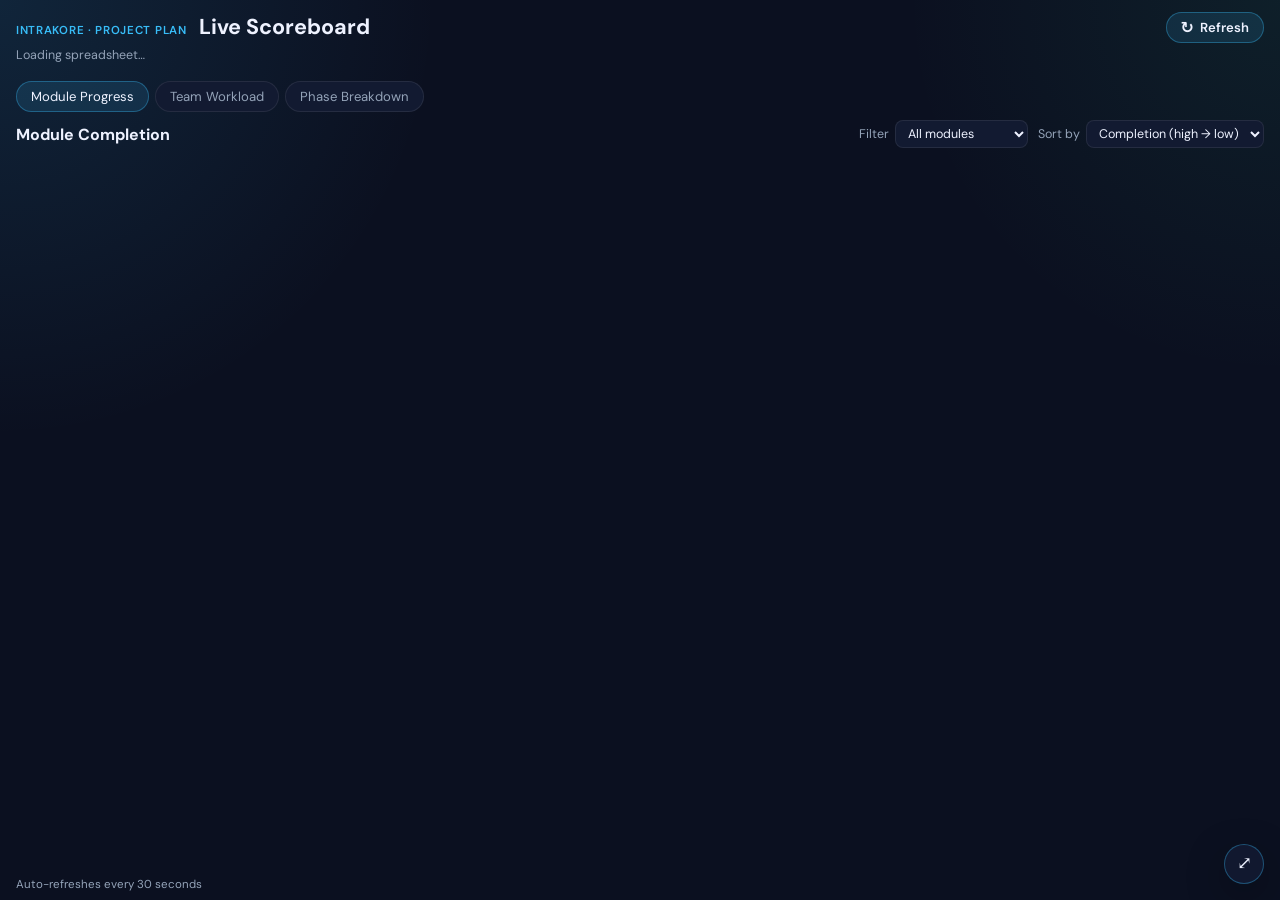
==== public/index.html @ 29332d28 "Add TV layout tweaks and page resize control (75-175%). TV screens use 5-column grid with larger rea" ====
<!DOCTYPE html>
<html lang="en">
<head>
  <meta charset="UTF-8">
  <meta name="viewport" content="width=device-width, initial-scale=1.0">
  <title>Intrakore Project Scoreboard</title>
  <link rel="stylesheet" href="/static/style.css">
  <link rel="preconnect" href="https://fonts.googleapis.com">
  <link rel="preconnect" href="https://fonts.gstatic.com" crossorigin>
  <link href="https://fonts.googleapis.com/css2?family=DM+Sans:wght@400;500;600;700&family=JetBrains+Mono:wght@500;600&display=swap" rel="stylesheet">
</head>
<body>
  <div class="scale-viewport">
  <div class="page">
    <header class="hero">
      <div class="hero-top">
        <div class="hero-text">
          <p class="eyebrow">Intrakore · Project Plan</p>
          <h1>Live Scoreboard</h1>
        </div>
        <button class="refresh-btn" id="refresh-btn" type="button" aria-label="Refresh scoreboard">
          <span class="refresh-icon" id="refresh-icon">↻</span>
          Refresh
        </button>
      </div>
      <p class="subtitle" id="source-file">Loading spreadsheet…</p>
      <div class="hero-stats" id="hero-stats"></div>
    </header>

    <nav class="tabs">
      <button class="tab active" data-tab="modules">Module Progress</button>
      <button class="tab" data-tab="team">Team Workload</button>
      <button class="tab" data-tab="phases">Phase Breakdown</button>
    </nav>

    <main>
      <section class="panel active" id="panel-modules">
        <div class="panel-header panel-header-row">
          <h2>Module Completion</h2>
          <div class="panel-controls">
            <div class="sort-controls">
              <label for="module-filter">Filter</label>
              <select id="module-filter">
                <option value="all">All modules</option>
                <option value="priority">Priority (P1 &amp; P2)</option>
                <option value="completed">Completed</option>
                <option value="pending">Pending</option>
                <option value="ongoing">Ongoing</option>
                <option value="not-started">Not started</option>
              </select>
            </div>
            <div class="sort-controls">
              <label for="module-sort">Sort by</label>
              <select id="module-sort">
                <option value="completion">Completion (high → low)</option>
                <option value="priority">Priority (P1 → P2)</option>
                <option value="name">Name (A → Z)</option>
              </select>
            </div>
          </div>
        </div>
        <div class="module-grid" id="module-grid"></div>
      </section>

      <section class="panel" id="panel-team">
        <div class="panel-header">
          <h2>Team Allocation & Progress</h2>
          <p>Hours assigned and completion rate by team member</p>
        </div>
        <div class="team-summary" id="team-summary"></div>
        <div class="table-wrap">
          <table id="team-table">
            <thead></thead>
            <tbody></tbody>
          </table>
        </div>
      </section>

      <section class="panel" id="panel-phases">
        <div class="panel-header">
          <h2>Phase Totals & Progress</h2>
          <p>Work distribution and completion by delivery phase</p>
        </div>
        <div class="phase-cards" id="phase-cards"></div>
      </section>
    </main>

    <footer>
      <span id="updated-at">Auto-refreshes every 30 seconds</span>
    </footer>
  </div>
  </div>

  <div class="scale-control" id="scale-control">
    <button class="scale-toggle" id="scale-toggle" type="button" aria-label="Resize page" title="Resize page">
      <span aria-hidden="true">⤢</span>
    </button>
    <div class="scale-panel hidden" id="scale-panel">
      <label for="page-scale">Page size</label>
      <input type="range" id="page-scale" min="75" max="175" value="100" step="5">
      <span class="scale-value" id="scale-value">100%</span>
      <button class="scale-reset" id="scale-reset" type="button">Reset</button>
    </div>
  </div>

  <div class="modal-backdrop hidden" id="module-modal" aria-hidden="true">
    <div class="modal-dialog" role="dialog" aria-modal="true" aria-labelledby="modal-title">
      <button class="modal-close" id="modal-close" type="button" aria-label="Close">×</button>
      <div class="modal-header">
        <div>
          <p class="modal-eyebrow" id="modal-priority"></p>
          <h2 id="modal-title"></h2>
        </div>
        <div class="modal-summary">
          <span class="modal-summary-value" id="modal-pct"></span>
          <span class="modal-summary-label">Overall completion</span>
        </div>
      </div>
      <div class="modal-meta" id="modal-meta"></div>
      <div class="stage-grid" id="stage-grid"></div>
    </div>
  </div>

  <script>
    let scoreboardData = null;
    let moduleSort = "completion";
    let moduleFilter = "all";

    const pct = (value) => value == null ? "—" : `${Math.round(value * 100)}%`;
    const num = (value) => value == null ? "—" : Math.round(value).toLocaleString();

    const barClass = (value) => {
      if (value == null) return "bar-none";
      if (value >= 1) return "bar-complete";
      if (value >= 0.7) return "bar-high";
      if (value >= 0.4) return "bar-mid";
      if (value > 0) return "bar-low";
      return "bar-none";
    };

    const isCompleted = (mod) => mod.status === "completed" || (mod.pct_completed ?? 0) >= 1;

    function moduleMatchesFilter(mod) {
      const status = mod.status || "ongoing";
      if (moduleFilter === "all") return true;
      if (moduleFilter === "priority") return mod.priority === 1 || mod.priority === 2;
      if (moduleFilter === "completed") return isCompleted(mod);
      if (moduleFilter === "pending") return status === "ongoing" || status === "not-started";
      if (moduleFilter === "ongoing") return status === "ongoing";
      if (moduleFilter === "not-started") return status === "not-started";
      return true;
    }

    function filterModules(modules) {
      return modules.filter(moduleMatchesFilter);
    }

    function sortModules(modules) {
      const pinCompleted = moduleFilter === "all";
      const completed = pinCompleted ? modules.filter(isCompleted) : [];
      const rest = pinCompleted ? modules.filter((mod) => !isCompleted(mod)) : [...modules];
      if (moduleSort === "priority") {
        rest.sort((a, b) => {
          const pri = (a.priority ?? 99) - (b.priority ?? 99);
          if (pri !== 0) return pri;
          return (b.pct_completed ?? 0) - (a.pct_completed ?? 0);
        });
      } else if (moduleSort === "name") {
        rest.sort((a, b) => a.module.localeCompare(b.module));
      } else {
        rest.sort((a, b) => (b.pct_completed ?? 0) - (a.pct_completed ?? 0));
      }
      completed.sort((a, b) => (b.pct_completed ?? 0) - (a.pct_completed ?? 0));
      return [...completed, ...rest];
    }

    function renderHero(data) {
      const summary = data.summary || {};
      const source = data.source_url
        ? `<a href="${data.source_url}" target="_blank" rel="noopener">${data.source_file} · ${data.source_sheet || "Scorecard"}</a>`
        : `${data.source_file} · ${data.source_sheet || "Scorecard"}`;
      document.getElementById("source-file").innerHTML = source;
      const completedCount = data.modules.filter(isCompleted).length;
      const ongoingCount = data.modules.filter((mod) => mod.status === "ongoing").length;
      document.getElementById("hero-stats").innerHTML = `
        <article class="stat-card stat-primary">
          <span class="stat-label">Overall</span>
          <span class="stat-value">${pct(summary.pct_completed)}</span>
          <span class="stat-detail">${num(summary.completed_items)} / ${num(summary.total_items)} items</span>
        </article>
        <article class="stat-card stat-complete">
          <span class="stat-label">Completed</span>
          <span class="stat-value">${completedCount}</span>
          <span class="stat-detail">of ${data.modules.length} modules</span>
        </article>
        <article class="stat-card stat-ongoing">
          <span class="stat-label">Ongoing</span>
          <span class="stat-value">${ongoingCount}</span>
          <span class="stat-detail">in progress</span>
        </article>
        <article class="stat-card">
          <span class="stat-label">Team</span>
          <span class="stat-value">${data.team_members.length}</span>
          <span class="stat-detail">members</span>
        </article>
      `;
    }

    function renderModules(data) {
      const grid = document.getElementById("module-grid");
      const modules = sortModules(filterModules(data.modules));
      const labels = data.phase_labels || {};

      if (!modules.length) {
        grid.innerHTML = `<p class="empty-state">No modules match this filter.</p>`;
        return;
      }

      grid.innerHTML = modules.map((mod) => {
        const completed = mod.pct_completed ?? 0;
        const done = isCompleted(mod);
        const cardClass = done ? "module-card module-card-complete" : "module-card";
        const badge = done
          ? `<span class="priority-badge complete-badge">Complete</span>`
          : `<span class="priority-badge">Priority ${mod.priority ?? "?"}</span>`;
        return `
          <button class="${cardClass}" type="button" data-module="${mod.module.replace(/"/g, "&quot;")}">
            <div class="module-card-top">
              <h3>${mod.module}</h3>
              ${badge}
            </div>
            <div class="module-completion">
              <span class="module-pct">${pct(completed)}</span>
              <span class="module-pct-label">complete</span>
            </div>
            <div class="progress-row module-progress">
              <div class="progress-track">
                <div class="progress-fill ${barClass(completed)}" style="width:${Math.max(completed * 100, completed > 0 ? 2 : 0)}%"></div>
              </div>
            </div>
            <div class="module-meta">
              <span>${num(mod.completed_items)} / ${num(mod.total_items)} items</span>
              <span class="module-hint">View stages →</span>
            </div>
          </button>
        `;
      }).join("");

      grid.querySelectorAll(".module-card").forEach((card) => {
        card.addEventListener("click", () => {
          const moduleName = card.dataset.module;
          const mod = data.modules.find((item) => item.module === moduleName);
          if (mod) openModuleModal(mod, labels);
        });
      });
    }

    function stageInfo(value) {
      if (value == null || value <= 0) return { status: "empty", label: "Not started" };
      if (value >= 1) return { status: "complete", label: "Complete" };
      return { status: "progress", label: "In progress" };
    }

    function openModuleModal(mod, labels) {
      const modal = document.getElementById("module-modal");
      document.getElementById("modal-priority").textContent = isCompleted(mod)
        ? "Complete"
        : `Priority ${mod.priority ?? "?"}`;
      document.getElementById("modal-title").textContent = mod.module;
      document.getElementById("modal-pct").textContent = pct(mod.pct_completed);
      document.getElementById("modal-meta").innerHTML = `
        <span>${num(mod.completed_items)} / ${num(mod.total_items)} items completed</span>
        <span>Overall weight: ${num(mod.overall)}</span>
      `;

      const phases = scoreboardData?.phases || [];
      document.getElementById("stage-grid").innerHTML = phases.map((phase) => {
        const value = mod.phases?.[phase] ?? 0;
        const info = stageInfo(value);
        const width = Math.max(value * 100, value > 0 ? 3 : 0);
        return `
          <article class="stage-card stage-${info.status}">
            <div class="stage-header">
              <span class="stage-dot" aria-hidden="true"></span>
              <h4>${labels[phase] || phase}</h4>
              <span class="stage-value">${pct(value)}</span>
            </div>
            <div class="stage-meter" aria-label="${labels[phase] || phase}: ${pct(value)}">
              <div class="stage-meter-fill" style="width:${width}%"></div>
            </div>
            <span class="stage-label">${info.label}</span>
          </article>
        `;
      }).join("");

      modal.classList.remove("hidden");
      modal.setAttribute("aria-hidden", "false");
      document.body.classList.add("modal-open");
    }

    function closeModuleModal() {
      const modal = document.getElementById("module-modal");
      modal.classList.add("hidden");
      modal.setAttribute("aria-hidden", "true");
      document.body.classList.remove("modal-open");
    }

    function renderTeam(data) {
      const totals = Object.fromEntries(data.team_members.map((name) => [name, 0]));
      data.team_workload.forEach((row) => {
        data.team_members.forEach((name) => {
          totals[name] += row.hours?.[name] ?? 0;
        });
      });

      const progressTotals = Object.fromEntries(data.team_members.map((name) => [name, []]));
      data.team_progress.forEach((row) => {
        data.team_members.forEach((name) => {
          const value = row.progress?.[name];
          if (value != null) progressTotals[name].push(value);
        });
      });

      document.getElementById("team-summary").innerHTML = data.team_members.map((name) => {
        const avgProgress = progressTotals[name].length
          ? progressTotals[name].reduce((a, b) => a + b, 0) / progressTotals[name].length
          : null;
        return `
          <article class="team-card">
            <h3>${name}</h3>
            <p class="team-hours">${num(totals[name])} hrs allocated</p>
            <div class="progress-row compact">
              <div class="progress-track">
                <div class="progress-fill ${barClass(avgProgress)}" style="width:${Math.max((avgProgress ?? 0) * 100, 2)}%"></div>
              </div>
              <span class="progress-label">${pct(avgProgress)}</span>
            </div>
          </article>
        `;
      }).join("");

      const thead = document.querySelector("#team-table thead");
      const tbody = document.querySelector("#team-table tbody");
      thead.innerHTML = `
        <tr>
          <th>Module</th>
          <th>Pri</th>
          ${data.team_members.map((name) => `<th>${name}</th>`).join("")}
        </tr>
      `;

      tbody.innerHTML = data.team_workload.map((row) => {
        const progressRow = data.team_progress.find((item) => item.module === row.module) || {};
        return `
          <tr>
            <td>${row.module}</td>
            <td>P${row.priority ?? "?"}</td>
            ${data.team_members.map((name) => {
              const hours = row.hours?.[name];
              const progress = progressRow.progress?.[name];
              if (hours == null && progress == null) return `<td class="empty">—</td>`;
              return `
                <td>
                  <div class="cell-hours">${hours != null ? `${num(hours)}h` : ""}</div>
                  ${progress != null ? `<div class="cell-progress">${pct(progress)}</div>` : ""}
                </td>
              `;
            }).join("")}
          </tr>
        `;
      }).join("");
    }

    function renderPhases(data) {
      const cards = document.getElementById("phase-cards");
      cards.innerHTML = data.phase_totals.map((phaseRow) => {
        const progressRow = data.phase_progress.find((item) => item.phase === phaseRow.phase) || {};
        const teamBars = data.team_members.map((name) => {
          const total = phaseRow.totals?.[name];
          const progress = progressRow.progress?.[name];
          return `
            <div class="phase-team-row">
              <span class="phase-team-name">${name}</span>
              <span class="phase-team-total">${total != null ? `${num(total)} items` : "—"}</span>
              <div class="progress-row compact">
                <div class="progress-track">
                  <div class="progress-fill ${barClass(progress)}" style="width:${Math.max((progress ?? 0) * 100, 2)}%"></div>
                </div>
                <span class="progress-label">${pct(progress)}</span>
              </div>
            </div>
          `;
        }).join("");

        return `
          <article class="phase-card">
            <div class="phase-card-header">
              <h3>${phaseRow.phase}</h3>
              <span class="phase-overall">${num(phaseRow.overall)} total</span>
            </div>
            <div class="phase-team-list">${teamBars}</div>
          </article>
        `;
      }).join("");
    }

    async function loadScoreboard(forceRefresh = false) {
      const refreshBtn = document.getElementById("refresh-btn");
      const refreshIcon = document.getElementById("refresh-icon");
      refreshBtn.disabled = true;
      refreshIcon.classList.add("spinning");

      try {
        const url = forceRefresh ? "/api/scoreboard?refresh=1" : "/api/scoreboard";
        const response = await fetch(url);
        const data = await response.json();
        if (!response.ok) {
          document.querySelector(".subtitle").textContent = data.error || "Failed to load spreadsheet";
          return;
        }

        scoreboardData = data;
        renderHero(data);
        renderModules(data);
        renderTeam(data);
        renderPhases(data);
        document.getElementById("updated-at").textContent =
          `Last updated ${new Date().toLocaleTimeString()} · auto-refreshes every 30s`;
      } finally {
        refreshBtn.disabled = false;
        refreshIcon.classList.remove("spinning");
      }
    }

    document.querySelectorAll(".tab").forEach((button) => {
      button.addEventListener("click", () => {
        document.querySelectorAll(".tab").forEach((tab) => tab.classList.remove("active"));
        document.querySelectorAll(".panel").forEach((panel) => panel.classList.remove("active"));
        button.classList.add("active");
        document.getElementById(`panel-${button.dataset.tab}`).classList.add("active");
      });
    });

    document.getElementById("refresh-btn").addEventListener("click", () => loadScoreboard(true));
    document.getElementById("modal-close").addEventListener("click", closeModuleModal);
    document.getElementById("module-modal").addEventListener("click", (event) => {
      if (event.target.id === "module-modal") closeModuleModal();
    });
    document.addEventListener("keydown", (event) => {
      if (event.key === "Escape") closeModuleModal();
    });

    document.getElementById("module-sort").addEventListener("change", (event) => {
      moduleSort = event.target.value;
      if (scoreboardData) renderModules(scoreboardData);
    });

    document.getElementById("module-filter").addEventListener("change", (event) => {
      moduleFilter = event.target.value;
      if (scoreboardData) renderModules(scoreboardData);
    });

    loadScoreboard();
    setInterval(() => loadScoreboard(false), 30000);

    const SCALE_KEY = "scoreboard-page-scale";
    const scaleInput = document.getElementById("page-scale");
    const scaleValue = document.getElementById("scale-value");
    const scalePanel = document.getElementById("scale-panel");
    const scaleToggle = document.getElementById("scale-toggle");

    function applyPageScale(percent) {
      const clamped = Math.min(175, Math.max(75, percent));
      const scale = clamped / 100;
      document.documentElement.style.setProperty("--page-scale", scale);
      scaleInput.value = String(clamped);
      scaleValue.textContent = `${clamped}%`;
      document.body.classList.toggle("page-zoomed", clamped > 100);
      localStorage.setItem(SCALE_KEY, String(clamped));
    }

    const savedScale = Number(localStorage.getItem(SCALE_KEY));
    applyPageScale(Number.isFinite(savedScale) && savedScale > 0 ? savedScale : 100);

    scaleInput.addEventListener("input", (event) => {
      applyPageScale(Number(event.target.value));
    });

    document.getElementById("scale-reset").addEventListener("click", () => {
      applyPageScale(100);
    });

    scaleToggle.addEventListener("click", () => {
      scalePanel.classList.toggle("hidden");
    });

    document.addEventListener("click", (event) => {
      if (!event.target.closest("#scale-control")) {
        scalePanel.classList.add("hidden");
      }
    });
  </script>
</body>
</html>
---- static/style.css ----
:root {
  --bg: #0b1020;
  --bg-elevated: #121a31;
  --bg-soft: #18223f;
  --border: rgba(255, 255, 255, 0.08);
  --text: #eef2ff;
  --text-muted: #94a3b8;
  --accent: #38bdf8;
  --accent-strong: #0ea5e9;
  --success: #34d399;
  --warning: #fbbf24;
  --danger: #f87171;
  --shadow: 0 12px 40px rgba(0, 0, 0, 0.3);
  --page-scale: 1;
}

* {
  box-sizing: border-box;
}

html,
body {
  height: 100%;
  overflow: hidden;
}

body {
  margin: 0;
  font-family: "DM Sans", system-ui, sans-serif;
  color: var(--text);
  background:
    radial-gradient(circle at top left, rgba(56, 189, 248, 0.12), transparent 28%),
    radial-gradient(circle at top right, rgba(52, 211, 153, 0.08), transparent 24%),
    var(--bg);
}

body.modal-open {
  overflow: hidden;
}

body.page-zoomed {
  overflow: auto;
}

.scale-viewport {
  width: 100%;
  min-height: 100%;
  display: flex;
  justify-content: center;
}

.page {
  display: flex;
  flex-direction: column;
  height: 100vh;
  width: 100%;
  max-width: 1600px;
  margin: 0 auto;
  padding: 12px 16px 8px;
  overflow: hidden;
  zoom: var(--page-scale);
}

/* ── Hero ── */

.hero {
  flex-shrink: 0;
  margin-bottom: 10px;
}

.hero-top {
  display: flex;
  align-items: center;
  justify-content: space-between;
  gap: 12px;
}

.hero-text {
  display: flex;
  align-items: baseline;
  gap: 12px;
  min-width: 0;
}

.eyebrow {
  margin: 0;
  color: var(--accent);
  font-size: 0.72rem;
  font-weight: 600;
  letter-spacing: 0.06em;
  text-transform: uppercase;
  white-space: nowrap;
}

h1 {
  margin: 0;
  font-size: 1.35rem;
  line-height: 1.2;
  white-space: nowrap;
}

.subtitle {
  margin: 4px 0 8px;
  color: var(--text-muted);
  font-size: 0.78rem;
  white-space: nowrap;
  overflow: hidden;
  text-overflow: ellipsis;
}

.subtitle a {
  color: var(--accent);
  text-decoration: none;
}

.subtitle a:hover {
  text-decoration: underline;
}

.refresh-btn {
  flex-shrink: 0;
  display: inline-flex;
  align-items: center;
  gap: 6px;
  padding: 6px 14px;
  border-radius: 999px;
  border: 1px solid rgba(56, 189, 248, 0.35);
  background: rgba(56, 189, 248, 0.12);
  color: var(--text);
  font: inherit;
  font-size: 0.82rem;
  font-weight: 600;
  cursor: pointer;
  transition: 0.2s ease;
}

.refresh-btn:hover:not(:disabled) {
  background: rgba(56, 189, 248, 0.2);
}

.refresh-btn:disabled {
  opacity: 0.6;
  cursor: wait;
}

.refresh-icon {
  display: inline-block;
  font-size: 1rem;
  line-height: 1;
}

.refresh-icon.spinning {
  animation: spin 0.8s linear infinite;
}

@keyframes spin {
  to { transform: rotate(360deg); }
}

/* ── Page scale control ── */

.scale-control {
  position: fixed;
  right: 16px;
  bottom: 16px;
  z-index: 50;
  display: flex;
  flex-direction: column;
  align-items: flex-end;
  gap: 8px;
}

.scale-toggle {
  width: 40px;
  height: 40px;
  border-radius: 999px;
  border: 1px solid rgba(56, 189, 248, 0.35);
  background: rgba(18, 26, 49, 0.95);
  color: var(--text);
  font-size: 1.1rem;
  line-height: 1;
  cursor: pointer;
  box-shadow: var(--shadow);
  transition: 0.2s ease;
}

.scale-toggle:hover {
  background: rgba(56, 189, 248, 0.18);
}

.scale-panel {
  display: flex;
  align-items: center;
  gap: 10px;
  padding: 10px 14px;
  border-radius: 14px;
  border: 1px solid var(--border);
  background: rgba(18, 26, 49, 0.96);
  box-shadow: var(--shadow);
  color: var(--text);
  font-size: 0.82rem;
  white-space: nowrap;
}

.scale-panel.hidden {
  display: none;
}

.scale-panel label {
  color: var(--text-muted);
}

.scale-panel input[type="range"] {
  width: 120px;
  accent-color: var(--accent);
}

.scale-value {
  min-width: 3em;
  font-family: "JetBrains Mono", monospace;
  font-size: 0.8rem;
}

.scale-reset {
  padding: 4px 10px;
  border-radius: 8px;
  border: 1px solid var(--border);
  background: rgba(255, 255, 255, 0.05);
  color: var(--text);
  font: inherit;
  font-size: 0.75rem;
  cursor: pointer;
}

.scale-reset:hover {
  background: rgba(255, 255, 255, 0.1);
}

.hero-stats {
  display: grid;
  grid-template-columns: repeat(4, minmax(0, 1fr));
  gap: 8px;
}

.stat-card,
.team-card,
.phase-card {
  background: linear-gradient(180deg, rgba(255, 255, 255, 0.03), rgba(255, 255, 255, 0.01));
  border: 1px solid var(--border);
  border-radius: 12px;
  box-shadow: var(--shadow);
}

.stat-card {
  display: grid;
  grid-template-columns: 1fr auto;
  grid-template-rows: auto auto;
  align-items: center;
  gap: 1px 10px;
  padding: 8px 12px;
}

.stat-primary {
  background: linear-gradient(160deg, rgba(14, 165, 233, 0.18), rgba(14, 165, 233, 0.04));
  border-color: rgba(56, 189, 248, 0.25);
}

.stat-complete {
  background: linear-gradient(160deg, rgba(34, 197, 94, 0.16), rgba(34, 197, 94, 0.04));
  border-color: rgba(34, 197, 94, 0.3);
}

.stat-complete .stat-value {
  color: #86efac;
}

.stat-ongoing {
  background: linear-gradient(160deg, rgba(251, 191, 36, 0.12), rgba(251, 191, 36, 0.03));
  border-color: rgba(251, 191, 36, 0.22);
}

.stat-ongoing .stat-value {
  color: var(--warning);
}

.stat-label {
  grid-column: 1;
  color: var(--text-muted);
  font-size: 0.72rem;
  white-space: nowrap;
}

.stat-value {
  grid-column: 2;
  grid-row: 1 / 3;
  font-family: "JetBrains Mono", monospace;
  font-size: 1.35rem;
  font-weight: 600;
  line-height: 1;
  white-space: nowrap;
}

.stat-detail {
  grid-column: 1;
  color: var(--text-muted);
  font-size: 0.68rem;
  white-space: nowrap;
}

/* ── Tabs ── */

.tabs {
  display: flex;
  gap: 6px;
  flex-shrink: 0;
  margin-bottom: 8px;
}

.tab {
  border: 1px solid var(--border);
  background: var(--bg-elevated);
  color: var(--text-muted);
  padding: 6px 14px;
  border-radius: 999px;
  cursor: pointer;
  font: inherit;
  font-size: 0.82rem;
  transition: 0.2s ease;
}

.tab.active,
.tab:hover {
  color: var(--text);
  border-color: rgba(56, 189, 248, 0.35);
  background: rgba(56, 189, 248, 0.12);
}

/* ── Main panels ── */

main {
  flex: 1;
  min-height: 0;
  display: flex;
  flex-direction: column;
  overflow: hidden;
}

.panel {
  display: none;
}

.panel.active {
  display: flex;
  flex-direction: column;
  flex: 1;
  min-height: 0;
  overflow: hidden;
}

.panel-header {
  margin-bottom: 8px;
}

.panel-header-row {
  display: flex;
  justify-content: space-between;
  align-items: center;
  gap: 12px;
  flex-shrink: 0;
}

.panel-header h2 {
  margin: 0;
  font-size: 1rem;
  white-space: nowrap;
}

.panel-header p {
  margin: 0;
  color: var(--text-muted);
}

.panel-controls {
  display: flex;
  flex-wrap: nowrap;
  gap: 10px;
  align-items: center;
}

.sort-controls {
  display: flex;
  align-items: center;
  gap: 6px;
  color: var(--text-muted);
  font-size: 0.78rem;
  white-space: nowrap;
}

.sort-controls select {
  padding: 4px 8px;
  border-radius: 8px;
  border: 1px solid var(--border);
  background: var(--bg-elevated);
  color: var(--text);
  font: inherit;
  font-size: 0.78rem;
}

/* ── Module grid ── */

.module-grid {
  flex: 1;
  min-height: 0;
  display: grid;
  grid-template-columns: repeat(6, minmax(0, 1fr));
  grid-auto-rows: auto;
  align-content: start;
  align-items: start;
  gap: 8px;
  overflow: hidden;
}

.empty-state {
  grid-column: 1 / -1;
  margin: 0;
  padding: 20px;
  border: 1px dashed var(--border);
  border-radius: 12px;
  color: var(--text-muted);
  text-align: center;
}

.module-card {
  width: 100%;
  height: auto;
  align-self: start;
  text-align: left;
  padding: 10px 12px;
  border: 1px solid var(--border);
  border-radius: 16px;
  background: linear-gradient(180deg, rgba(255, 255, 255, 0.03), rgba(255, 255, 255, 0.01));
  box-shadow: var(--shadow);
  color: inherit;
  cursor: pointer;
  display: flex;
  flex-direction: column;
  justify-content: flex-start;
  gap: 6px;
  transition: transform 0.18s ease, border-color 0.18s ease, background 0.18s ease;
}

.module-card:hover {
  transform: translateY(-2px);
  border-color: rgba(56, 189, 248, 0.35);
  background: rgba(56, 189, 248, 0.06);
}

.module-card-complete {
  border: 2px solid rgba(34, 197, 94, 0.75);
  background: linear-gradient(180deg, rgba(34, 197, 94, 0.08), rgba(34, 197, 94, 0.02));
  box-shadow: 0 0 0 1px rgba(34, 197, 94, 0.15), var(--shadow);
}

.module-card-complete:hover {
  border-color: rgba(34, 197, 94, 0.95);
  background: linear-gradient(180deg, rgba(34, 197, 94, 0.12), rgba(34, 197, 94, 0.04));
}

.complete-badge {
  background: rgba(34, 197, 94, 0.18);
  color: #86efac;
}

.module-card-top {
  display: flex;
  align-items: flex-start;
  justify-content: space-between;
  gap: 6px;
  min-width: 0;
}

.module-card-top h3 {
  margin: 0;
  font-size: clamp(0.78rem, 1.1vw, 0.92rem);
  line-height: 1.2;
  overflow: hidden;
  display: -webkit-box;
  -webkit-line-clamp: 2;
  -webkit-box-orient: vertical;
  min-width: 0;
  flex: 1;
}

.priority-badge {
  flex-shrink: 0;
  padding: 3px 7px;
  border-radius: 999px;
  background: rgba(255, 255, 255, 0.06);
  color: var(--text-muted);
  font-size: 0.68rem;
  font-family: "JetBrains Mono", monospace;
  white-space: nowrap;
}

.module-completion {
  display: flex;
  align-items: baseline;
  flex-wrap: wrap;
  gap: 4px 6px;
  min-width: 0;
}

.module-pct {
  font-family: "JetBrains Mono", monospace;
  font-size: clamp(1.1rem, 1.8vw, 1.35rem);
  font-weight: 600;
  line-height: 1;
  flex-shrink: 0;
}

.module-pct-label {
  color: var(--text-muted);
  font-size: 0.72rem;
  flex-shrink: 0;
}

.progress-row.module-progress {
  display: block;
}

.progress-row {
  display: grid;
  grid-template-columns: 1fr auto;
  gap: 10px;
  align-items: center;
}

.progress-row.compact {
  grid-template-columns: 1fr 52px;
}

.progress-track {
  width: 100%;
  height: 8px;
  border-radius: 999px;
  background: rgba(255, 255, 255, 0.06);
  overflow: hidden;
}

.progress-fill {
  height: 100%;
  border-radius: inherit;
  transition: width 0.4s ease;
}

.bar-complete { background: linear-gradient(90deg, #047857, #10b981); }
.bar-high { background: linear-gradient(90deg, #059669, var(--success)); }
.bar-mid { background: linear-gradient(90deg, #d97706, var(--warning)); }
.bar-low { background: linear-gradient(90deg, #dc2626, var(--danger)); }
.bar-none { background: rgba(148, 163, 184, 0.35); }

.progress-label {
  font-family: "JetBrains Mono", monospace;
  font-size: 0.85rem;
  color: var(--text-muted);
}

.module-meta {
  display: flex;
  justify-content: space-between;
  align-items: center;
  gap: 6px;
  min-width: 0;
  color: var(--text-muted);
  font-size: clamp(0.62rem, 0.9vw, 0.72rem);
}

.module-meta > span:first-child {
  min-width: 0;
  overflow: hidden;
  text-overflow: ellipsis;
  white-space: nowrap;
}

.module-hint {
  color: var(--accent);
  white-space: nowrap;
  flex-shrink: 0;
  font-size: 0.68rem;
}

/* ── Modal ── */

.modal-backdrop {
  position: fixed;
  inset: 0;
  z-index: 100;
  display: grid;
  place-items: center;
  padding: 24px;
  background: rgba(3, 7, 18, 0.78);
  backdrop-filter: blur(8px);
}

.modal-backdrop.hidden {
  display: none;
}

.modal-dialog {
  position: relative;
  width: min(960px, 100%);
  max-height: min(85vh, 720px);
  overflow: auto;
  padding: 28px 32px 32px;
  border-radius: 24px;
  border: 1px solid rgba(56, 189, 248, 0.2);
  background:
    linear-gradient(160deg, rgba(14, 165, 233, 0.08), rgba(255, 255, 255, 0.02)),
    var(--bg-elevated);
  box-shadow: 0 30px 80px rgba(0, 0, 0, 0.45);
}

.modal-close {
  position: absolute;
  top: 16px;
  right: 16px;
  width: 36px;
  height: 36px;
  border: 1px solid var(--border);
  border-radius: 999px;
  background: rgba(255, 255, 255, 0.04);
  color: var(--text);
  font-size: 1.4rem;
  line-height: 1;
  cursor: pointer;
}

.modal-header {
  display: flex;
  justify-content: space-between;
  align-items: flex-start;
  gap: 24px;
  padding-right: 48px;
  margin-bottom: 12px;
}

.modal-eyebrow {
  margin: 0 0 6px;
  color: var(--accent);
  font-size: 0.82rem;
  font-weight: 600;
  letter-spacing: 0.06em;
  text-transform: uppercase;
}

.modal-header h2 {
  margin: 0;
  font-size: 1.8rem;
}

.modal-summary {
  text-align: right;
}

.modal-summary-value {
  display: block;
  font-family: "JetBrains Mono", monospace;
  font-size: 2.4rem;
  font-weight: 600;
}

.modal-summary-label {
  color: var(--text-muted);
  font-size: 0.85rem;
}

.modal-meta {
  display: flex;
  flex-wrap: wrap;
  gap: 16px;
  margin-bottom: 22px;
  color: var(--text-muted);
  font-size: 0.9rem;
}

.stage-grid {
  display: grid;
  grid-template-columns: repeat(5, minmax(0, 1fr));
  gap: 14px;
}

.stage-card {
  display: flex;
  flex-direction: column;
  gap: 10px;
  padding: 16px;
  border-radius: 16px;
  border: 1px solid var(--border);
  background: rgba(255, 255, 255, 0.025);
  transition: border-color 0.2s ease, background 0.2s ease;
}

.stage-card.stage-complete {
  border-color: rgba(52, 211, 153, 0.22);
  background: linear-gradient(180deg, rgba(52, 211, 153, 0.08), rgba(255, 255, 255, 0.02));
}

.stage-card.stage-progress {
  border-color: rgba(251, 191, 36, 0.2);
  background: linear-gradient(180deg, rgba(251, 191, 36, 0.06), rgba(255, 255, 255, 0.02));
}

.stage-card.stage-empty {
  border-color: rgba(148, 163, 184, 0.12);
  opacity: 0.85;
}

.stage-header {
  display: grid;
  grid-template-columns: auto 1fr auto;
  align-items: center;
  gap: 8px;
}

.stage-dot {
  width: 8px;
  height: 8px;
  border-radius: 50%;
  flex-shrink: 0;
}

.stage-complete .stage-dot {
  background: var(--success);
  box-shadow: 0 0 8px rgba(52, 211, 153, 0.6);
}

.stage-progress .stage-dot {
  background: var(--warning);
  box-shadow: 0 0 8px rgba(251, 191, 36, 0.5);
}

.stage-empty .stage-dot {
  background: rgba(148, 163, 184, 0.45);
}

.stage-header h4 {
  margin: 0;
  font-size: 0.86rem;
  font-weight: 600;
  line-height: 1.25;
}

.stage-value {
  font-family: "JetBrains Mono", monospace;
  font-size: 0.92rem;
  font-weight: 600;
  color: var(--text);
}

.stage-empty .stage-value {
  color: var(--text-muted);
}

.stage-meter {
  position: relative;
  height: 10px;
  border-radius: 999px;
  background: rgba(0, 0, 0, 0.25);
  box-shadow: inset 0 1px 3px rgba(0, 0, 0, 0.35);
  overflow: hidden;
}

.stage-meter-fill {
  height: 100%;
  border-radius: inherit;
  transition: width 0.45s cubic-bezier(0.4, 0, 0.2, 1);
  min-width: 0;
}

.stage-complete .stage-meter-fill {
  background: linear-gradient(90deg, #059669 0%, #34d399 100%);
  box-shadow: 0 0 14px rgba(52, 211, 153, 0.35);
}

.stage-progress .stage-meter-fill {
  background: linear-gradient(90deg, #c2410c 0%, #fbbf24 100%);
  box-shadow: 0 0 10px rgba(251, 191, 36, 0.25);
}

.stage-empty .stage-meter-fill {
  background: transparent;
}

.stage-label {
  font-size: 0.72rem;
  font-weight: 600;
  letter-spacing: 0.04em;
  text-transform: uppercase;
  color: var(--text-muted);
}

.stage-complete .stage-label {
  color: rgba(52, 211, 153, 0.9);
}

.stage-progress .stage-label {
  color: rgba(251, 191, 36, 0.9);
}

/* ── Team & Phase tabs (scrollable) ── */

#panel-team.active,
#panel-phases.active {
  overflow: auto;
}

.team-summary {
  display: grid;
  grid-template-columns: repeat(auto-fit, minmax(180px, 1fr));
  gap: 14px;
  margin-bottom: 20px;
}

.team-card {
  padding: 16px;
}

.team-card h3 {
  margin: 0 0 6px;
}

.team-hours {
  margin: 0 0 12px;
  color: var(--text-muted);
  font-size: 0.9rem;
}

.table-wrap {
  overflow: auto;
  border: 1px solid var(--border);
  border-radius: 18px;
  background: var(--bg-elevated);
}

table {
  width: 100%;
  border-collapse: collapse;
  min-width: 900px;
}

th,
td {
  padding: 12px 14px;
  border-bottom: 1px solid var(--border);
  text-align: left;
  vertical-align: top;
}

th {
  position: sticky;
  top: 0;
  background: var(--bg-soft);
  color: var(--text-muted);
  font-size: 0.82rem;
  text-transform: uppercase;
  letter-spacing: 0.04em;
}

td.empty {
  color: rgba(148, 163, 184, 0.5);
}

.cell-hours {
  font-family: "JetBrains Mono", monospace;
  font-size: 0.85rem;
}

.cell-progress {
  margin-top: 4px;
  color: var(--accent);
  font-size: 0.78rem;
}

.phase-cards {
  display: grid;
  grid-template-columns: repeat(auto-fill, minmax(340px, 1fr));
  gap: 16px;
}

.phase-card {
  padding: 18px;
}

.phase-card-header {
  display: flex;
  justify-content: space-between;
  gap: 12px;
  align-items: baseline;
  margin-bottom: 14px;
}

.phase-card-header h3 {
  margin: 0;
  font-size: 1rem;
}

.phase-overall {
  color: var(--text-muted);
  font-family: "JetBrains Mono", monospace;
  font-size: 0.82rem;
}

.phase-team-row {
  display: grid;
  grid-template-columns: 90px 90px 1fr;
  gap: 10px;
  align-items: center;
  padding: 8px 0;
  border-top: 1px solid var(--border);
}

.phase-team-name {
  font-weight: 600;
}

.phase-team-total {
  color: var(--text-muted);
  font-size: 0.82rem;
}

footer {
  flex-shrink: 0;
  margin-top: 6px;
  color: var(--text-muted);
  font-size: 0.72rem;
}

/* ── Responsive ── */

/* Large TV / wall displays */
@media (min-width: 1800px) {
  .page {
    max-width: 1920px;
    padding: 14px 24px 10px;
  }

  .eyebrow {
    font-size: 0.95rem;
  }

  h1 {
    font-size: 1.85rem;
  }

  .subtitle {
    font-size: 0.95rem;
    color: var(--text);
  }

  .subtitle a {
    color: #7dd3fc;
  }

  .hero-stats {
    gap: 12px;
  }

  .stat-card {
    padding: 12px 18px;
    border-radius: 14px;
  }

  .stat-label,
  .stat-detail {
    color: var(--text);
    font-size: 0.85rem;
  }

  .stat-value {
    font-size: 1.65rem;
  }

  .stat-complete .stat-value {
    color: #86efac;
  }

  .stat-ongoing .stat-value {
    color: var(--warning);
  }

  .tab {
    padding: 8px 18px;
    font-size: 0.9rem;
  }

  .panel-header h2 {
    font-size: 1.15rem;
  }

  .module-grid {
    grid-template-columns: repeat(5, minmax(0, 1fr));
    gap: 10px;
  }

  .module-card {
    padding: 12px 14px;
    border-radius: 16px;
  }

  .module-card-top h3 {
    font-size: 1rem;
  }

  .module-pct {
    font-size: 1.5rem;
  }

  .module-pct-label,
  .module-meta {
    font-size: 0.8rem;
    color: var(--text);
  }

  .module-hint {
    font-size: 0.75rem;
  }

  .priority-badge {
    font-size: 0.72rem;
    padding: 4px 8px;
  }

  .progress-track {
    height: 9px;
  }

  footer {
    font-size: 0.8rem;
    color: var(--text);
  }

  .scale-control {
    right: 24px;
    bottom: 24px;
  }

  .scale-toggle {
    width: 48px;
    height: 48px;
    font-size: 1.25rem;
  }

  .scale-panel {
    font-size: 0.9rem;
    padding: 12px 16px;
  }

  .scale-panel input[type="range"] {
    width: 160px;
  }
}

@media (max-width: 1400px) {
  .module-grid {
    grid-template-columns: repeat(5, minmax(0, 1fr));
  }
}

@media (max-width: 1100px) {
  .module-grid {
    grid-template-columns: repeat(4, minmax(0, 1fr));
  }

  .hero-stats {
    grid-template-columns: repeat(2, minmax(0, 1fr));
  }
}

@media (max-width: 960px) {
  html,
  body {
    overflow: auto;
  }

  .page {
    height: auto;
    min-height: 100vh;
    overflow: visible;
  }

  .panel.active {
    overflow: visible;
  }

  .module-grid {
    grid-template-columns: repeat(3, minmax(0, 1fr));
    grid-auto-rows: auto;
    overflow: visible;
  }

  .hero-top {
    flex-wrap: wrap;
  }

  .hero-text {
    flex-wrap: wrap;
  }

  .panel-header-row {
    flex-direction: column;
    align-items: stretch;
  }

  .stage-grid {
    grid-template-columns: repeat(2, minmax(0, 1fr));
  }

  .phase-team-row {
    grid-template-columns: 1fr;
  }
}

@media (max-width: 560px) {
  .module-grid {
    grid-template-columns: repeat(2, minmax(0, 1fr));
  }

  .stage-grid {
    grid-template-columns: 1fr;
  }
}
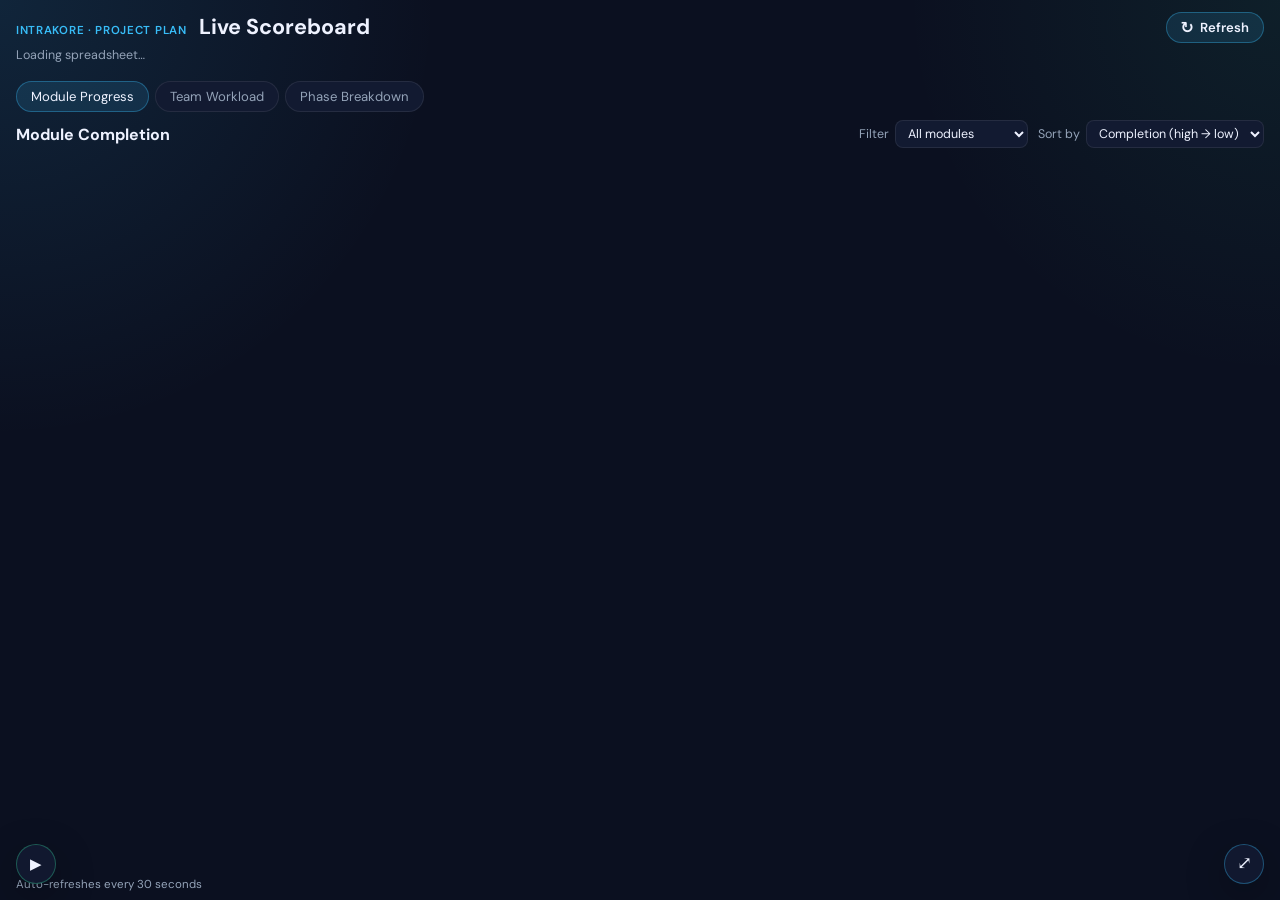
==== commit 21a1f023: "Add configurable slideshow mode for cycling dashboard views on TV displays. Supports page selection," ====
--- a/public/index.html
+++ b/public/index.html
@@ -91,6 +91,53 @@
   </div>
   </div>
 
+  <div class="slideshow-control" id="slideshow-control">
+    <button class="slideshow-toggle" id="slideshow-toggle" type="button" aria-label="Slideshow mode" title="Slideshow mode">
+      <span aria-hidden="true">▶</span>
+    </button>
+    <div class="slideshow-panel hidden" id="slideshow-panel">
+      <p class="slideshow-panel-title">Slideshow</p>
+      <fieldset class="slideshow-slides">
+        <legend>Pages to show</legend>
+        <label class="slideshow-option">
+          <input type="checkbox" id="slide-modules" checked>
+          <span>Module Progress</span>
+        </label>
+        <label class="slideshow-filter-row hidden" id="slide-modules-filter-row">
+          <span>Filter</span>
+          <select id="slide-modules-filter">
+            <option value="all">All modules</option>
+            <option value="priority">Priority (P1 &amp; P2)</option>
+            <option value="completed">Completed</option>
+            <option value="pending">Pending</option>
+            <option value="ongoing">Ongoing</option>
+            <option value="not-started">Not started</option>
+          </select>
+        </label>
+        <label class="slideshow-option">
+          <input type="checkbox" id="slide-team">
+          <span>Team Workload</span>
+        </label>
+        <label class="slideshow-option">
+          <input type="checkbox" id="slide-phases">
+          <span>Phase Breakdown</span>
+        </label>
+      </fieldset>
+      <label class="slideshow-duration">
+        <span>Minutes per page</span>
+        <input type="number" id="slide-minutes" min="0.5" max="30" step="0.5" value="2">
+      </label>
+      <div class="slideshow-actions">
+        <button class="slideshow-start" id="slideshow-start" type="button">Start</button>
+        <button class="slideshow-stop hidden" id="slideshow-stop" type="button">Stop</button>
+      </div>
+    </div>
+  </div>
+
+  <div class="slideshow-status hidden" id="slideshow-status" aria-live="polite">
+    <span id="slideshow-status-label">Slideshow</span>
+  </div>
+
   <div class="scale-control" id="scale-control">
     <button class="scale-toggle" id="scale-toggle" type="button" aria-label="Resize page" title="Resize page">
       <span aria-hidden="true">⤢</span>
@@ -140,23 +187,23 @@
 
     const isCompleted = (mod) => mod.status === "completed" || (mod.pct_completed ?? 0) >= 1;
 
-    function moduleMatchesFilter(mod) {
+    function moduleMatchesFilter(mod, filter = moduleFilter) {
       const status = mod.status || "ongoing";
-      if (moduleFilter === "all") return true;
-      if (moduleFilter === "priority") return mod.priority === 1 || mod.priority === 2;
-      if (moduleFilter === "completed") return isCompleted(mod);
-      if (moduleFilter === "pending") return status === "ongoing" || status === "not-started";
-      if (moduleFilter === "ongoing") return status === "ongoing";
-      if (moduleFilter === "not-started") return status === "not-started";
+      if (filter === "all") return true;
+      if (filter === "priority") return mod.priority === 1 || mod.priority === 2;
+      if (filter === "completed") return isCompleted(mod);
+      if (filter === "pending") return status === "ongoing" || status === "not-started";
+      if (filter === "ongoing") return status === "ongoing";
+      if (filter === "not-started") return status === "not-started";
       return true;
     }
 
-    function filterModules(modules) {
-      return modules.filter(moduleMatchesFilter);
-    }
-
-    function sortModules(modules) {
-      const pinCompleted = moduleFilter === "all";
+    function filterModules(modules, filter = moduleFilter) {
+      return modules.filter((mod) => moduleMatchesFilter(mod, filter));
+    }
+
+    function sortModules(modules, filter = moduleFilter) {
+      const pinCompleted = filter === "all";
       const completed = pinCompleted ? modules.filter(isCompleted) : [];
       const rest = pinCompleted ? modules.filter((mod) => !isCompleted(mod)) : [...modules];
       if (moduleSort === "priority") {
@@ -206,9 +253,10 @@
       `;
     }
 
-    function renderModules(data) {
+    function renderModules(data, filterOverride) {
       const grid = document.getElementById("module-grid");
-      const modules = sortModules(filterModules(data.modules));
+      const activeFilter = filterOverride ?? moduleFilter;
+      const modules = sortModules(filterModules(data.modules, activeFilter), activeFilter);
       const labels = data.phase_labels || {};
 
       if (!modules.length) {
@@ -421,7 +469,11 @@
 
         scoreboardData = data;
         renderHero(data);
-        renderModules(data);
+        if (slideshow.running && slideshow.slides[slideshow.index]?.type === "modules") {
+          renderModules(data, slideshow.slides[slideshow.index].filter);
+        } else {
+          renderModules(data);
+        }
         renderTeam(data);
         renderPhases(data);
         document.getElementById("updated-at").textContent =
@@ -432,12 +484,19 @@
       }
     }
 
+    function switchTab(tabName) {
+      document.querySelectorAll(".tab").forEach((tab) => {
+        tab.classList.toggle("active", tab.dataset.tab === tabName);
+      });
+      document.querySelectorAll(".panel").forEach((panel) => {
+        panel.classList.toggle("active", panel.id === `panel-${tabName}`);
+      });
+    }
+
     document.querySelectorAll(".tab").forEach((button) => {
       button.addEventListener("click", () => {
-        document.querySelectorAll(".tab").forEach((tab) => tab.classList.remove("active"));
-        document.querySelectorAll(".panel").forEach((panel) => panel.classList.remove("active"));
-        button.classList.add("active");
-        document.getElementById(`panel-${button.dataset.tab}`).classList.add("active");
+        if (slideshow.running) return;
+        switchTab(button.dataset.tab);
       });
     });
 
@@ -447,7 +506,12 @@
       if (event.target.id === "module-modal") closeModuleModal();
     });
     document.addEventListener("keydown", (event) => {
-      if (event.key === "Escape") closeModuleModal();
+      if (event.key !== "Escape") return;
+      if (slideshow.running) {
+        stopSlideshow();
+        return;
+      }
+      closeModuleModal();
     });
 
     document.getElementById("module-sort").addEventListener("change", (event) => {
@@ -498,7 +562,191 @@
       if (!event.target.closest("#scale-control")) {
         scalePanel.classList.add("hidden");
       }
-    });
+      if (!event.target.closest("#slideshow-control")) {
+        document.getElementById("slideshow-panel").classList.add("hidden");
+      }
+    });
+
+    const SLIDESHOW_KEY = "scoreboard-slideshow-config";
+    const slideshowPanel = document.getElementById("slideshow-panel");
+    const slideshowToggle = document.getElementById("slideshow-toggle");
+    const slideshowStatus = document.getElementById("slideshow-status");
+    const slideModulesFilterRow = document.getElementById("slide-modules-filter-row");
+
+    const slideshow = {
+      running: false,
+      slides: [],
+      index: 0,
+      rafId: null,
+      slideStart: 0,
+      slideDurationMs: 0,
+      scrollPanel: null,
+    };
+
+    function readSlideshowConfig() {
+      return {
+        modules: document.getElementById("slide-modules").checked,
+        modulesFilter: document.getElementById("slide-modules-filter").value,
+        team: document.getElementById("slide-team").checked,
+        phases: document.getElementById("slide-phases").checked,
+        minutes: Number(document.getElementById("slide-minutes").value) || 2,
+      };
+    }
+
+    function saveSlideshowConfig(config) {
+      localStorage.setItem(SLIDESHOW_KEY, JSON.stringify(config));
+    }
+
+    function loadSlideshowConfig() {
+      try {
+        const saved = JSON.parse(localStorage.getItem(SLIDESHOW_KEY));
+        if (!saved) return;
+        document.getElementById("slide-modules").checked = saved.modules !== false;
+        document.getElementById("slide-modules-filter").value = saved.modulesFilter || "all";
+        document.getElementById("slide-team").checked = !!saved.team;
+        document.getElementById("slide-phases").checked = !!saved.phases;
+        document.getElementById("slide-minutes").value = saved.minutes ?? 2;
+      } catch (_) { /* ignore */ }
+      slideModulesFilterRow.classList.toggle("hidden", !document.getElementById("slide-modules").checked);
+    }
+
+    function buildSlideQueue(config) {
+      const queue = [];
+      if (config.modules) {
+        queue.push({ type: "modules", filter: config.modulesFilter, label: "Module Progress" });
+      }
+      if (config.team) {
+        queue.push({ type: "team", label: "Team Workload", scroll: true });
+      }
+      if (config.phases) {
+        queue.push({ type: "phases", label: "Phase Breakdown", scroll: true });
+      }
+      return queue;
+    }
+
+    function getScrollElement(slide) {
+      if (!slide.scroll) return null;
+      if (slide.type === "team") {
+        return document.querySelector("#panel-team .table-wrap");
+      }
+      return document.getElementById(`panel-${slide.type}`);
+    }
+
+    function cancelSlideshowAnimation() {
+      if (slideshow.rafId != null) {
+        cancelAnimationFrame(slideshow.rafId);
+        slideshow.rafId = null;
+      }
+    }
+
+    function resetPanelScroll(panel) {
+      if (panel) panel.scrollTop = 0;
+    }
+
+    function showSlide(slide) {
+      switchTab(slide.type);
+      if (slide.type === "modules" && scoreboardData) {
+        renderModules(scoreboardData, slide.filter);
+      }
+      const panel = slide.scroll ? document.getElementById(`panel-${slide.type}`) : null;
+      if (panel) panel.scrollTop = 0;
+      slideshow.scrollPanel = getScrollElement(slide);
+      resetPanelScroll(slideshow.scrollPanel);
+    }
+
+    function advanceSlideshow() {
+      if (!slideshow.running || !slideshow.slides.length) return;
+      slideshow.index = (slideshow.index + 1) % slideshow.slides.length;
+      beginSlide();
+    }
+
+    function beginSlide() {
+      cancelSlideshowAnimation();
+      const slide = slideshow.slides[slideshow.index];
+      showSlide(slide);
+      slideshow.slideStart = performance.now();
+      slideshow.slideDurationMs = slideshow.minutes * 60 * 1000;
+
+      document.getElementById("slideshow-status-label").textContent = slide.label;
+
+      const tick = (now) => {
+        if (!slideshow.running) return;
+        const elapsed = now - slideshow.slideStart;
+
+        if (slideshow.scrollPanel) {
+          const maxScroll = slideshow.scrollPanel.scrollHeight - slideshow.scrollPanel.clientHeight;
+          if (maxScroll > 0) {
+            const progress = Math.min(1, elapsed / slideshow.slideDurationMs);
+            slideshow.scrollPanel.scrollTop = progress * maxScroll;
+          }
+        }
+
+        if (elapsed >= slideshow.slideDurationMs) {
+          advanceSlideshow();
+          return;
+        }
+        slideshow.rafId = requestAnimationFrame(tick);
+      };
+
+      slideshow.rafId = requestAnimationFrame(tick);
+    }
+
+    function startSlideshow() {
+      const config = readSlideshowConfig();
+      saveSlideshowConfig(config);
+      const queue = buildSlideQueue(config);
+      if (!queue.length) {
+        alert("Select at least one page for the slideshow.");
+        return;
+      }
+
+      slideshow.running = true;
+      slideshow.slides = queue;
+      slideshow.index = 0;
+      slideshow.minutes = Math.min(30, Math.max(0.5, config.minutes));
+
+      document.body.classList.add("slideshow-mode");
+      slideshowPanel.classList.add("hidden");
+      slideshowStatus.classList.remove("hidden");
+      document.getElementById("slideshow-start").classList.add("hidden");
+      document.getElementById("slideshow-stop").classList.remove("hidden");
+      slideshowToggle.classList.add("active");
+      slideshowToggle.querySelector("span").textContent = "■";
+
+      beginSlide();
+    }
+
+    function stopSlideshow() {
+      slideshow.running = false;
+      cancelSlideshowAnimation();
+      slideshow.scrollPanel = null;
+
+      document.body.classList.remove("slideshow-mode");
+      slideshowStatus.classList.add("hidden");
+      document.getElementById("slideshow-start").classList.remove("hidden");
+      document.getElementById("slideshow-stop").classList.add("hidden");
+      slideshowToggle.classList.remove("active");
+      slideshowToggle.querySelector("span").textContent = "▶";
+
+      if (scoreboardData) renderModules(scoreboardData);
+    }
+
+    document.getElementById("slide-modules").addEventListener("change", (event) => {
+      slideModulesFilterRow.classList.toggle("hidden", !event.target.checked);
+    });
+
+    slideshowToggle.addEventListener("click", () => {
+      if (slideshow.running) {
+        stopSlideshow();
+        return;
+      }
+      slideshowPanel.classList.toggle("hidden");
+    });
+
+    document.getElementById("slideshow-start").addEventListener("click", startSlideshow);
+    document.getElementById("slideshow-stop").addEventListener("click", stopSlideshow);
+
+    loadSlideshowConfig();
   </script>
 </body>
 </html>
--- a/static/style.css
+++ b/static/style.css
@@ -236,6 +236,218 @@
   background: rgba(255, 255, 255, 0.1);
 }
 
+/* ── Slideshow control ── */
+
+.slideshow-control {
+  position: fixed;
+  left: 16px;
+  bottom: 16px;
+  z-index: 50;
+  display: flex;
+  flex-direction: column;
+  align-items: flex-start;
+  gap: 8px;
+}
+
+.slideshow-toggle {
+  width: 40px;
+  height: 40px;
+  border-radius: 999px;
+  border: 1px solid rgba(52, 211, 153, 0.35);
+  background: rgba(18, 26, 49, 0.95);
+  color: var(--text);
+  font-size: 0.95rem;
+  line-height: 1;
+  cursor: pointer;
+  box-shadow: var(--shadow);
+  transition: 0.2s ease;
+}
+
+.slideshow-toggle:hover,
+.slideshow-toggle.active {
+  background: rgba(52, 211, 153, 0.18);
+  border-color: rgba(52, 211, 153, 0.5);
+}
+
+.slideshow-panel {
+  display: flex;
+  flex-direction: column;
+  gap: 12px;
+  width: min(280px, calc(100vw - 32px));
+  padding: 14px 16px;
+  border-radius: 14px;
+  border: 1px solid var(--border);
+  background: rgba(18, 26, 49, 0.96);
+  box-shadow: var(--shadow);
+  color: var(--text);
+  font-size: 0.82rem;
+}
+
+.slideshow-panel.hidden {
+  display: none;
+}
+
+.slideshow-panel-title {
+  margin: 0;
+  font-weight: 600;
+  font-size: 0.9rem;
+}
+
+.slideshow-slides {
+  margin: 0;
+  padding: 0;
+  border: none;
+  display: flex;
+  flex-direction: column;
+  gap: 8px;
+}
+
+.slideshow-slides legend {
+  padding: 0;
+  margin-bottom: 4px;
+  color: var(--text-muted);
+  font-size: 0.75rem;
+}
+
+.slideshow-option {
+  display: flex;
+  align-items: center;
+  gap: 8px;
+  cursor: pointer;
+}
+
+.slideshow-option input {
+  accent-color: var(--success);
+}
+
+.slideshow-filter-row {
+  display: flex;
+  align-items: center;
+  justify-content: space-between;
+  gap: 8px;
+  margin-left: 22px;
+  color: var(--text-muted);
+  font-size: 0.78rem;
+}
+
+.slideshow-filter-row.hidden {
+  display: none;
+}
+
+.slideshow-filter-row select {
+  flex: 1;
+  padding: 4px 8px;
+  border-radius: 8px;
+  border: 1px solid var(--border);
+  background: var(--bg-elevated);
+  color: var(--text);
+  font: inherit;
+  font-size: 0.78rem;
+}
+
+.slideshow-duration {
+  display: flex;
+  align-items: center;
+  justify-content: space-between;
+  gap: 10px;
+  color: var(--text-muted);
+}
+
+.slideshow-duration input {
+  width: 72px;
+  padding: 4px 8px;
+  border-radius: 8px;
+  border: 1px solid var(--border);
+  background: var(--bg-elevated);
+  color: var(--text);
+  font: inherit;
+  font-size: 0.82rem;
+  font-family: "JetBrains Mono", monospace;
+}
+
+.slideshow-actions {
+  display: flex;
+  gap: 8px;
+}
+
+.slideshow-start,
+.slideshow-stop {
+  flex: 1;
+  padding: 8px 12px;
+  border-radius: 10px;
+  border: 1px solid rgba(52, 211, 153, 0.35);
+  background: rgba(52, 211, 153, 0.14);
+  color: var(--text);
+  font: inherit;
+  font-size: 0.82rem;
+  font-weight: 600;
+  cursor: pointer;
+  transition: 0.2s ease;
+}
+
+.slideshow-start:hover,
+.slideshow-stop:hover {
+  background: rgba(52, 211, 153, 0.24);
+}
+
+.slideshow-stop {
+  border-color: rgba(248, 113, 113, 0.35);
+  background: rgba(248, 113, 113, 0.12);
+}
+
+.slideshow-stop:hover {
+  background: rgba(248, 113, 113, 0.22);
+}
+
+.slideshow-stop.hidden,
+.slideshow-start.hidden {
+  display: none;
+}
+
+.slideshow-status {
+  position: fixed;
+  top: 12px;
+  left: 50%;
+  transform: translateX(-50%);
+  z-index: 60;
+  padding: 8px 18px;
+  border-radius: 999px;
+  border: 1px solid rgba(52, 211, 153, 0.35);
+  background: rgba(18, 26, 49, 0.92);
+  box-shadow: var(--shadow);
+  font-size: 0.82rem;
+  font-weight: 600;
+  pointer-events: none;
+}
+
+.slideshow-status.hidden {
+  display: none;
+}
+
+body.slideshow-mode .tabs,
+body.slideshow-mode .panel-controls,
+body.slideshow-mode .refresh-btn {
+  pointer-events: none;
+  opacity: 0.45;
+}
+
+body.slideshow-mode .module-card {
+  pointer-events: none;
+}
+
+body.slideshow-mode #panel-team.active {
+  overflow: hidden;
+}
+
+body.slideshow-mode #panel-team .table-wrap {
+  flex: 1;
+  min-height: 0;
+}
+
+body.slideshow-mode #panel-phases.active {
+  scroll-behavior: auto;
+}
+
 .hero-stats {
   display: grid;
   grid-template-columns: repeat(4, minmax(0, 1fr));
@@ -1044,6 +1256,22 @@
     bottom: 24px;
   }
 
+  .slideshow-control {
+    left: 24px;
+    bottom: 24px;
+  }
+
+  .slideshow-toggle {
+    width: 48px;
+    height: 48px;
+    font-size: 1.1rem;
+  }
+
+  .slideshow-panel {
+    width: min(320px, calc(100vw - 48px));
+    font-size: 0.9rem;
+  }
+
   .scale-toggle {
     width: 48px;
     height: 48px;
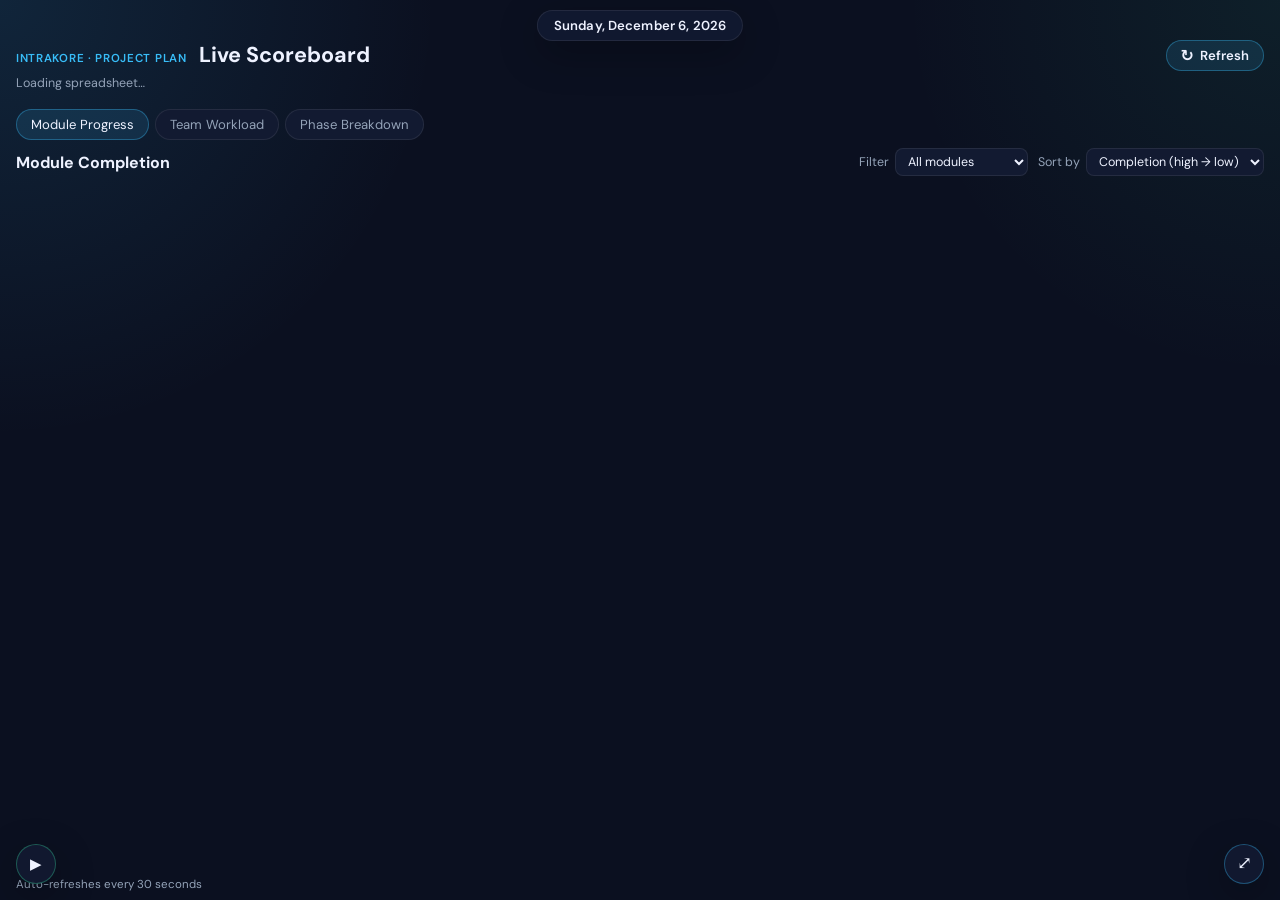
==== commit 2d212cd6: "Show a top-center date and label team workload as tasks completed. Also make stat labels and the sli" ====
--- a/public/index.html
+++ b/public/index.html
@@ -10,6 +10,8 @@
   <link href="https://fonts.googleapis.com/css2?family=DM+Sans:wght@400;500;600;700&family=JetBrains+Mono:wght@500;600&display=swap" rel="stylesheet">
 </head>
 <body>
+  <div class="page-date" id="page-date" aria-live="polite"></div>
+
   <div class="scale-viewport">
   <div class="page">
     <header class="hero">
@@ -65,7 +67,7 @@
       <section class="panel" id="panel-team">
         <div class="panel-header">
           <h2>Team Allocation & Progress</h2>
-          <p>Hours assigned and completion rate by team member</p>
+          <p>Tasks completed and completion % by team member</p>
         </div>
         <div class="team-summary" id="team-summary"></div>
         <div class="table-wrap">
@@ -135,6 +137,8 @@
   </div>
 
   <div class="slideshow-status hidden" id="slideshow-status" aria-live="polite">
+    <span id="slideshow-status-date"></span>
+    <span class="slideshow-status-sep" aria-hidden="true">·</span>
     <span id="slideshow-status-label">Slideshow</span>
   </div>
 
@@ -175,6 +179,24 @@
 
     const pct = (value) => value == null ? "—" : `${Math.round(value * 100)}%`;
     const num = (value) => value == null ? "—" : Math.round(value).toLocaleString();
+
+    function formatPageDate(date = new Date()) {
+      return date.toLocaleDateString(undefined, {
+        weekday: "long",
+        day: "numeric",
+        month: "long",
+        year: "numeric",
+      });
+    }
+
+    function updatePageDate() {
+      const text = formatPageDate();
+      document.getElementById("page-date").textContent = text;
+      document.getElementById("slideshow-status-date").textContent = text;
+    }
+
+    updatePageDate();
+    setInterval(updatePageDate, 60000);
 
     const barClass = (value) => {
       if (value == null) return "bar-none";
@@ -357,7 +379,7 @@
       const totals = Object.fromEntries(data.team_members.map((name) => [name, 0]));
       data.team_workload.forEach((row) => {
         data.team_members.forEach((name) => {
-          totals[name] += row.hours?.[name] ?? 0;
+          totals[name] += row.tasks?.[name] ?? 0;
         });
       });
 
@@ -376,12 +398,12 @@
         return `
           <article class="team-card">
             <h3>${name}</h3>
-            <p class="team-hours">${num(totals[name])} hrs allocated</p>
+            <p class="team-tasks">${num(totals[name])} tasks completed</p>
             <div class="progress-row compact">
               <div class="progress-track">
                 <div class="progress-fill ${barClass(avgProgress)}" style="width:${Math.max((avgProgress ?? 0) * 100, 2)}%"></div>
               </div>
-              <span class="progress-label">${pct(avgProgress)}</span>
+              <span class="progress-label">${pct(avgProgress)} avg</span>
             </div>
           </article>
         `;
@@ -404,12 +426,12 @@
             <td>${row.module}</td>
             <td>P${row.priority ?? "?"}</td>
             ${data.team_members.map((name) => {
-              const hours = row.hours?.[name];
+              const tasks = row.tasks?.[name];
               const progress = progressRow.progress?.[name];
-              if (hours == null && progress == null) return `<td class="empty">—</td>`;
+              if (tasks == null && progress == null) return `<td class="empty">—</td>`;
               return `
                 <td>
-                  <div class="cell-hours">${hours != null ? `${num(hours)}h` : ""}</div>
+                  <div class="cell-tasks">${tasks != null ? num(tasks) : ""}</div>
                   ${progress != null ? `<div class="cell-progress">${pct(progress)}</div>` : ""}
                 </td>
               `;
@@ -476,8 +498,12 @@
         }
         renderTeam(data);
         renderPhases(data);
+        const syncedAt = data.fetched_at
+          ? new Date(data.fetched_at * 1000).toLocaleTimeString()
+          : new Date().toLocaleTimeString();
+        const cacheNote = data.from_cache ? " · cached" : " · live from sheet";
         document.getElementById("updated-at").textContent =
-          `Last updated ${new Date().toLocaleTimeString()} · auto-refreshes every 30s`;
+          `Sheet synced ${syncedAt}${cacheNote} · auto-refreshes every 30s`;
       } finally {
         refreshBtn.disabled = false;
         refreshIcon.classList.remove("spinning");
@@ -524,8 +550,8 @@
       if (scoreboardData) renderModules(scoreboardData);
     });
 
-    loadScoreboard();
-    setInterval(() => loadScoreboard(false), 30000);
+    loadScoreboard(true);
+    setInterval(() => loadScoreboard(true), 30000);
 
     const SCALE_KEY = "scoreboard-page-scale";
     const scaleInput = document.getElementById("page-scale");
@@ -667,6 +693,7 @@
       slideshow.slideStart = performance.now();
       slideshow.slideDurationMs = slideshow.minutes * 60 * 1000;
 
+      document.getElementById("slideshow-status-date").textContent = formatPageDate();
       document.getElementById("slideshow-status-label").textContent = slide.label;
 
       const tick = (now) => {
--- a/static/style.css
+++ b/static/style.css
@@ -56,7 +56,7 @@
   width: 100%;
   max-width: 1600px;
   margin: 0 auto;
-  padding: 12px 16px 8px;
+  padding: 40px 16px 8px;
   overflow: hidden;
   zoom: var(--page-scale);
 }
@@ -404,12 +404,38 @@
   display: none;
 }
 
+.page-date {
+  position: fixed;
+  top: 10px;
+  left: 50%;
+  transform: translateX(-50%);
+  z-index: 55;
+  padding: 6px 16px;
+  border-radius: 999px;
+  border: 1px solid var(--border);
+  background: rgba(18, 26, 49, 0.88);
+  box-shadow: var(--shadow);
+  color: var(--text);
+  font-size: 0.82rem;
+  font-weight: 600;
+  letter-spacing: 0.01em;
+  white-space: nowrap;
+  pointer-events: none;
+}
+
+body.slideshow-mode .page-date {
+  display: none;
+}
+
 .slideshow-status {
   position: fixed;
   top: 12px;
   left: 50%;
   transform: translateX(-50%);
   z-index: 60;
+  display: flex;
+  align-items: center;
+  gap: 10px;
   padding: 8px 18px;
   border-radius: 999px;
   border: 1px solid rgba(52, 211, 153, 0.35);
@@ -418,10 +444,20 @@
   font-size: 0.82rem;
   font-weight: 600;
   pointer-events: none;
+  white-space: nowrap;
 }
 
 .slideshow-status.hidden {
   display: none;
+}
+
+.slideshow-status-sep {
+  color: rgba(148, 163, 184, 0.7);
+}
+
+#slideshow-status-date {
+  color: var(--text);
+  font-weight: 500;
 }
 
 body.slideshow-mode .tabs,
@@ -497,7 +533,7 @@
 
 .stat-label {
   grid-column: 1;
-  color: var(--text-muted);
+  color: var(--text);
   font-size: 0.72rem;
   white-space: nowrap;
 }
@@ -514,7 +550,7 @@
 
 .stat-detail {
   grid-column: 1;
-  color: var(--text-muted);
+  color: var(--text);
   font-size: 0.68rem;
   white-space: nowrap;
 }
@@ -1041,7 +1077,7 @@
   margin: 0 0 6px;
 }
 
-.team-hours {
+.team-tasks {
   margin: 0 0 12px;
   color: var(--text-muted);
   font-size: 0.9rem;
@@ -1082,7 +1118,7 @@
   color: rgba(148, 163, 184, 0.5);
 }
 
-.cell-hours {
+.cell-tasks {
   font-family: "JetBrains Mono", monospace;
   font-size: 0.85rem;
 }
@@ -1153,7 +1189,7 @@
 @media (min-width: 1800px) {
   .page {
     max-width: 1920px;
-    padding: 14px 24px 10px;
+    padding: 48px 24px 10px;
   }
 
   .eyebrow {
@@ -1261,6 +1297,13 @@
     bottom: 24px;
   }
 
+  .page-date,
+  .slideshow-status {
+    top: 16px;
+    font-size: 0.95rem;
+    padding: 8px 20px;
+  }
+
   .slideshow-toggle {
     width: 48px;
     height: 48px;
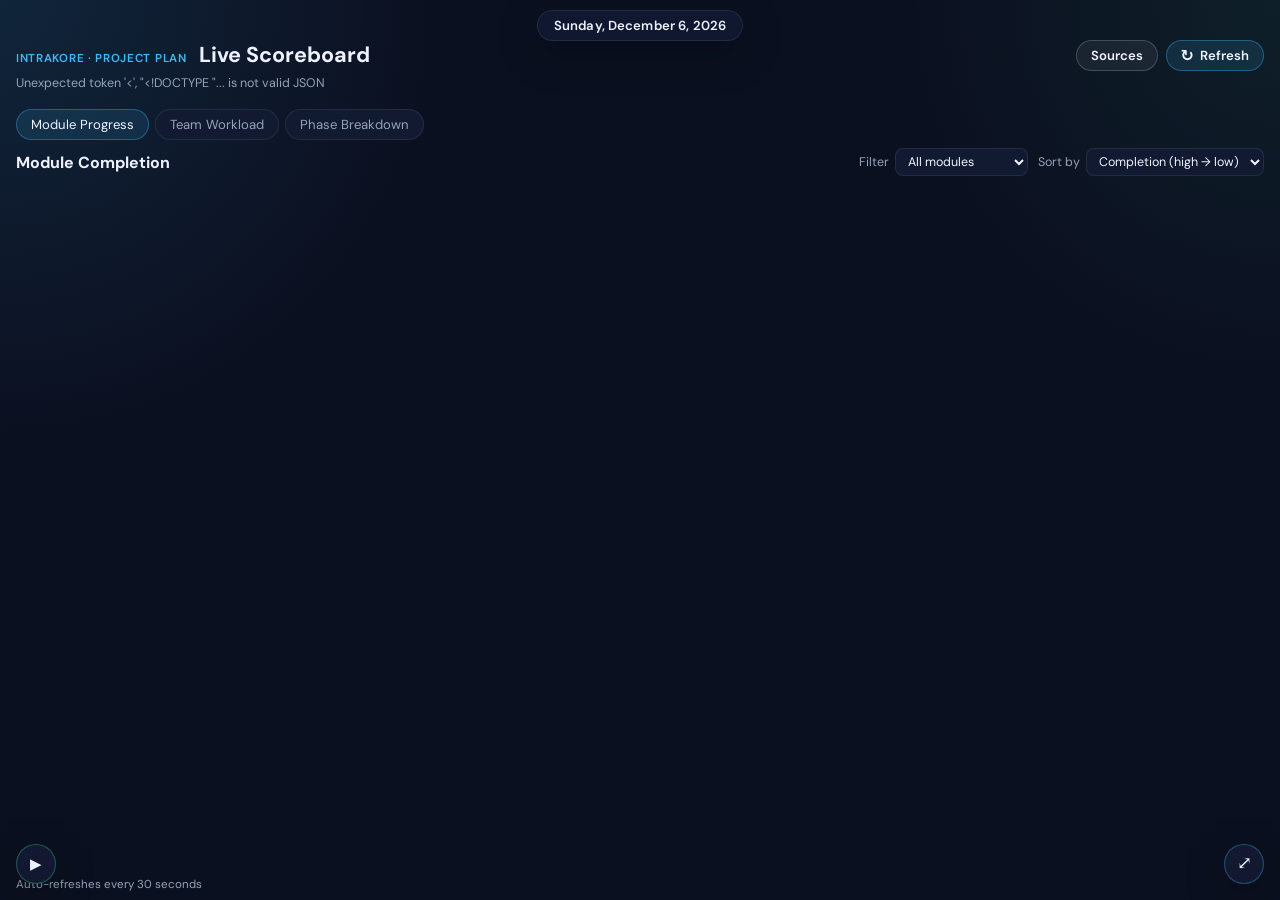
==== commit d0f059da: "Add multi-source inputs and fix Phase Breakdown from Scorecard matrices. Show assigned items and com" ====
--- a/public/index.html
+++ b/public/index.html
@@ -20,20 +20,27 @@
           <p class="eyebrow">Intrakore · Project Plan</p>
           <h1>Live Scoreboard</h1>
         </div>
-        <button class="refresh-btn" id="refresh-btn" type="button" aria-label="Refresh scoreboard">
-          <span class="refresh-icon" id="refresh-icon">↻</span>
-          Refresh
-        </button>
+        <div class="hero-actions">
+          <button class="sources-btn" id="sources-btn" type="button" aria-label="Configure sources">
+            Sources
+          </button>
+          <button class="refresh-btn" id="refresh-btn" type="button" aria-label="Refresh scoreboard">
+            <span class="refresh-icon" id="refresh-icon">↻</span>
+            Refresh
+          </button>
+        </div>
       </div>
       <p class="subtitle" id="source-file">Loading spreadsheet…</p>
       <div class="hero-stats" id="hero-stats"></div>
     </header>
 
-    <nav class="tabs">
+    <nav class="tabs" id="scorecard-tabs">
       <button class="tab active" data-tab="modules">Module Progress</button>
       <button class="tab" data-tab="team">Team Workload</button>
       <button class="tab" data-tab="phases">Phase Breakdown</button>
     </nav>
+
+    <nav class="tabs hidden" id="generic-tabs"></nav>
 
     <main>
       <section class="panel active" id="panel-modules">
@@ -81,9 +88,20 @@
       <section class="panel" id="panel-phases">
         <div class="panel-header">
           <h2>Phase Totals & Progress</h2>
-          <p>Work distribution and completion by delivery phase</p>
         </div>
-        <div class="phase-cards" id="phase-cards"></div>
+        <div class="table-wrap phase-table-wrap">
+          <table id="phase-table">
+            <thead></thead>
+            <tbody></tbody>
+          </table>
+        </div>
+      </section>
+
+      <section class="panel hidden" id="panel-generic">
+        <div class="panel-header panel-header-row">
+          <h2 id="generic-board-title">Board</h2>
+        </div>
+        <div id="generic-board-body" class="generic-board-body"></div>
       </section>
     </main>
 
@@ -92,6 +110,33 @@
     </footer>
   </div>
   </div>
+
+  <div class="sources-backdrop hidden" id="sources-modal" aria-hidden="true">
+    <div class="sources-dialog" role="dialog" aria-modal="true" aria-labelledby="sources-title">
+      <div class="sources-dialog-header">
+        <h2 id="sources-title">Data sources</h2>
+        <button class="modal-close" id="sources-close" type="button" aria-label="Close">×</button>
+      </div>
+      <p class="sources-help">
+        Configure Google Sheets, Word/Google Docs, Google Forms (response sheet), or Microsoft Forms.
+        Config is saved in this browser and can be shared via URL or JSON.
+      </p>
+      <div class="sources-toolbar">
+        <button type="button" id="source-add-btn" class="sources-action">Add source</button>
+        <button type="button" id="source-share-btn" class="sources-action">Copy share link</button>
+        <button type="button" id="source-export-btn" class="sources-action">Export JSON</button>
+        <label class="sources-import-label sources-action">
+          Import JSON
+          <input type="file" id="source-import-file" accept="application/json,.json" hidden>
+        </label>
+      </div>
+      <div id="source-editor" class="source-editor hidden"></div>
+      <div id="sources-list" class="sources-list"></div>
+      <p class="sources-ms-status" id="sources-ms-status"></p>
+    </div>
+  </div>
+
+  <div class="toast hidden" id="toast" role="status" aria-live="polite"></div>
 
   <div class="slideshow-control" id="slideshow-control">
     <button class="slideshow-toggle" id="slideshow-toggle" type="button" aria-label="Slideshow mode" title="Slideshow mode">
@@ -99,7 +144,7 @@
     </button>
     <div class="slideshow-panel hidden" id="slideshow-panel">
       <p class="slideshow-panel-title">Slideshow</p>
-      <fieldset class="slideshow-slides">
+      <fieldset class="slideshow-slides" id="slideshow-slides-fields">
         <legend>Pages to show</legend>
         <label class="slideshow-option">
           <input type="checkbox" id="slide-modules" checked>
@@ -125,6 +170,7 @@
           <span>Phase Breakdown</span>
         </label>
       </fieldset>
+      <div id="slideshow-generic-fields" class="hidden"></div>
       <label class="slideshow-duration">
         <span>Minutes per page</span>
         <input type="number" id="slide-minutes" min="0.5" max="30" step="0.5" value="2">
@@ -173,12 +219,41 @@
   </div>
 
   <script>
+    const DEFAULT_SHEET_ID = "1Dt5ae3Cekxnd4XNZr1MdqBfx_vJyVFLeN5j-n-ibSjU";
+    const SOURCES_KEY = "scoreboard-sources-config";
+
+    const DEFAULT_CONFIG = {
+      version: 1,
+      activeSourceId: "intrakore",
+      sources: [
+        {
+          id: "intrakore",
+          name: "Intrakore Scorecard",
+          type: "google_sheet",
+          displayMode: "scorecard",
+          connection: { urlOrId: DEFAULT_SHEET_ID, tab: "Scorecard" },
+          mapping: { preset: "intrakore_scorecard" },
+        },
+      ],
+    };
+
+    let sourcesConfig = structuredClone(DEFAULT_CONFIG);
     let scoreboardData = null;
+    let genericData = null;
+    let activeGenericBoardId = null;
     let moduleSort = "completion";
     let moduleFilter = "all";
+    let editingSourceId = null;
+    let previewState = null;
+    let msFormsConfigured = false;
 
     const pct = (value) => value == null ? "—" : `${Math.round(value * 100)}%`;
     const num = (value) => value == null ? "—" : Math.round(value).toLocaleString();
+    const esc = (value) => String(value ?? "")
+      .replace(/&/g, "&amp;")
+      .replace(/</g, "&lt;")
+      .replace(/>/g, "&gt;")
+      .replace(/"/g, "&quot;");
 
     function formatPageDate(date = new Date()) {
       return date.toLocaleDateString(undefined, {
@@ -197,6 +272,64 @@
 
     updatePageDate();
     setInterval(updatePageDate, 60000);
+
+    function activeSource() {
+      return sourcesConfig.sources.find((s) => s.id === sourcesConfig.activeSourceId)
+        || sourcesConfig.sources[0]
+        || DEFAULT_CONFIG.sources[0];
+    }
+
+    function saveSourcesConfig() {
+      localStorage.setItem(SOURCES_KEY, JSON.stringify(sourcesConfig));
+    }
+
+    function encodeConfigForUrl(config) {
+      const json = JSON.stringify(config);
+      const bytes = new TextEncoder().encode(json);
+      let binary = "";
+      bytes.forEach((b) => { binary += String.fromCharCode(b); });
+      return btoa(binary).replace(/\+/g, "-").replace(/\//g, "_").replace(/=+$/g, "");
+    }
+
+    function decodeConfigFromUrl(token) {
+      const padded = token.replace(/-/g, "+").replace(/_/g, "/");
+      const pad = padded.length % 4 === 0 ? "" : "=".repeat(4 - (padded.length % 4));
+      const binary = atob(padded + pad);
+      const bytes = Uint8Array.from(binary, (c) => c.charCodeAt(0));
+      return JSON.parse(new TextDecoder().decode(bytes));
+    }
+
+    function normalizeConfig(raw) {
+      if (!raw || typeof raw !== "object") return structuredClone(DEFAULT_CONFIG);
+      const sources = Array.isArray(raw.sources) && raw.sources.length
+        ? raw.sources
+        : structuredClone(DEFAULT_CONFIG.sources);
+      const activeSourceId = sources.some((s) => s.id === raw.activeSourceId)
+        ? raw.activeSourceId
+        : sources[0].id;
+      return { version: 1, activeSourceId, sources };
+    }
+
+    function loadSourcesConfig() {
+      try {
+        const hash = location.hash || "";
+        const match = hash.match(/(?:^|#|&)cfg=([^&]+)/);
+        if (match) {
+          const imported = normalizeConfig(decodeConfigFromUrl(match[1]));
+          sourcesConfig = imported;
+          saveSourcesConfig();
+          history.replaceState(null, "", location.pathname + location.search);
+          return;
+        }
+      } catch (_) { /* ignore bad hash */ }
+
+      try {
+        const saved = JSON.parse(localStorage.getItem(SOURCES_KEY));
+        sourcesConfig = normalizeConfig(saved);
+      } catch (_) {
+        sourcesConfig = structuredClone(DEFAULT_CONFIG);
+      }
+    }
 
     const barClass = (value) => {
       if (value == null) return "bar-none";
@@ -243,11 +376,33 @@
       return [...completed, ...rest];
     }
 
-    function renderHero(data) {
+    function setDisplayMode(mode) {
+      const scorecardTabs = document.getElementById("scorecard-tabs");
+      const genericTabs = document.getElementById("generic-tabs");
+      const isScorecard = mode === "scorecard";
+      const enteringScorecard = isScorecard && scorecardTabs.classList.contains("hidden");
+
+      scorecardTabs.classList.toggle("hidden", !isScorecard);
+      genericTabs.classList.toggle("hidden", isScorecard);
+      document.getElementById("slideshow-slides-fields").classList.toggle("hidden", !isScorecard);
+      document.getElementById("slideshow-generic-fields").classList.toggle("hidden", isScorecard);
+
+      ["modules", "team", "phases"].forEach((name) => {
+        document.getElementById(`panel-${name}`).classList.toggle("hidden", !isScorecard);
+      });
+      document.getElementById("panel-generic").classList.toggle("hidden", isScorecard);
+
+      // Only reset to Module Progress when first entering scorecard mode — not on auto-refresh
+      if (enteringScorecard) {
+        switchTab("modules");
+      }
+    }
+
+    function renderHeroScorecard(data) {
       const summary = data.summary || {};
       const source = data.source_url
-        ? `<a href="${data.source_url}" target="_blank" rel="noopener">${data.source_file} · ${data.source_sheet || "Scorecard"}</a>`
-        : `${data.source_file} · ${data.source_sheet || "Scorecard"}`;
+        ? `<a href="${esc(data.source_url)}" target="_blank" rel="noopener">${esc(data.source_file)} · ${esc(data.source_sheet || "Scorecard")}</a>`
+        : `${esc(data.source_file)} · ${esc(data.source_sheet || "Scorecard")}`;
       document.getElementById("source-file").innerHTML = source;
       const completedCount = data.modules.filter(isCompleted).length;
       const ongoingCount = data.modules.filter((mod) => mod.status === "ongoing").length;
@@ -275,6 +430,39 @@
       `;
     }
 
+    function renderHeroGeneric(data, source) {
+      const boards = data.boards || [];
+      const preview = data.raw_preview || {};
+      const label = `${esc(source.name)} · ${esc(source.type.replace(/_/g, " "))}`;
+      const link = data.source_url
+        ? `<a href="${esc(data.source_url)}" target="_blank" rel="noopener">${label}</a>`
+        : label;
+      document.getElementById("source-file").innerHTML = link;
+      const rowCount = preview.row_count ?? preview.response_count ?? 0;
+      document.getElementById("hero-stats").innerHTML = `
+        <article class="stat-card stat-primary">
+          <span class="stat-label">Boards</span>
+          <span class="stat-value">${boards.length}</span>
+          <span class="stat-detail">configured views</span>
+        </article>
+        <article class="stat-card">
+          <span class="stat-label">Rows</span>
+          <span class="stat-value">${num(rowCount)}</span>
+          <span class="stat-detail">from source</span>
+        </article>
+        <article class="stat-card">
+          <span class="stat-label">Kind</span>
+          <span class="stat-value" style="font-size:1.1rem">${esc(data.kind || "data")}</span>
+          <span class="stat-detail">${esc(source.displayMode)}</span>
+        </article>
+        <article class="stat-card">
+          <span class="stat-label">Source</span>
+          <span class="stat-value" style="font-size:1rem">${esc(source.type.split("_")[0])}</span>
+          <span class="stat-detail">live</span>
+        </article>
+      `;
+    }
+
     function renderModules(data, filterOverride) {
       const grid = document.getElementById("module-grid");
       const activeFilter = filterOverride ?? moduleFilter;
@@ -294,9 +482,9 @@
           ? `<span class="priority-badge complete-badge">Complete</span>`
           : `<span class="priority-badge">Priority ${mod.priority ?? "?"}</span>`;
         return `
-          <button class="${cardClass}" type="button" data-module="${mod.module.replace(/"/g, "&quot;")}">
+          <button class="${cardClass}" type="button" data-module="${esc(mod.module)}">
             <div class="module-card-top">
-              <h3>${mod.module}</h3>
+              <h3>${esc(mod.module)}</h3>
               ${badge}
             </div>
             <div class="module-completion">
@@ -352,10 +540,10 @@
           <article class="stage-card stage-${info.status}">
             <div class="stage-header">
               <span class="stage-dot" aria-hidden="true"></span>
-              <h4>${labels[phase] || phase}</h4>
+              <h4>${esc(labels[phase] || phase)}</h4>
               <span class="stage-value">${pct(value)}</span>
             </div>
-            <div class="stage-meter" aria-label="${labels[phase] || phase}: ${pct(value)}">
+            <div class="stage-meter" aria-label="${esc(labels[phase] || phase)}: ${pct(value)}">
               <div class="stage-meter-fill" style="width:${width}%"></div>
             </div>
             <span class="stage-label">${info.label}</span>
@@ -397,7 +585,7 @@
           : null;
         return `
           <article class="team-card">
-            <h3>${name}</h3>
+            <h3>${esc(name)}</h3>
             <p class="team-tasks">${num(totals[name])} tasks completed</p>
             <div class="progress-row compact">
               <div class="progress-track">
@@ -415,7 +603,7 @@
         <tr>
           <th>Module</th>
           <th>Pri</th>
-          ${data.team_members.map((name) => `<th>${name}</th>`).join("")}
+          ${data.team_members.map((name) => `<th>${esc(name)}</th>`).join("")}
         </tr>
       `;
 
@@ -423,7 +611,7 @@
         const progressRow = data.team_progress.find((item) => item.module === row.module) || {};
         return `
           <tr>
-            <td>${row.module}</td>
+            <td>${esc(row.module)}</td>
             <td>P${row.priority ?? "?"}</td>
             ${data.team_members.map((name) => {
               const tasks = row.tasks?.[name];
@@ -442,91 +630,768 @@
     }
 
     function renderPhases(data) {
-      const cards = document.getElementById("phase-cards");
-      cards.innerHTML = data.phase_totals.map((phaseRow) => {
-        const progressRow = data.phase_progress.find((item) => item.phase === phaseRow.phase) || {};
-        const teamBars = data.team_members.map((name) => {
-          const total = phaseRow.totals?.[name];
-          const progress = progressRow.progress?.[name];
-          return `
-            <div class="phase-team-row">
-              <span class="phase-team-name">${name}</span>
-              <span class="phase-team-total">${total != null ? `${num(total)} items` : "—"}</span>
-              <div class="progress-row compact">
-                <div class="progress-track">
-                  <div class="progress-fill ${barClass(progress)}" style="width:${Math.max((progress ?? 0) * 100, 2)}%"></div>
-                </div>
-                <span class="progress-label">${pct(progress)}</span>
-              </div>
-            </div>
-          `;
-        }).join("");
-
+      const members = data.team_members || [];
+      const thead = document.querySelector("#phase-table thead");
+      const tbody = document.querySelector("#phase-table tbody");
+
+      thead.innerHTML = `
+        <tr>
+          <th>Phase</th>
+          <th>Overall</th>
+          ${members.map((name) => `<th>${esc(name)}</th>`).join("")}
+        </tr>
+      `;
+
+      const phaseRows = (data.phase_totals || []).filter(
+        (row) => row.phase && row.phase !== "Modules" && row.phase !== "Total Core"
+      );
+
+      tbody.innerHTML = phaseRows.map((row) => {
+        const progressRow = (data.phase_progress || []).find((item) => item.phase === row.phase) || {};
         return `
-          <article class="phase-card">
-            <div class="phase-card-header">
-              <h3>${phaseRow.phase}</h3>
-              <span class="phase-overall">${num(phaseRow.overall)} total</span>
-            </div>
-            <div class="phase-team-list">${teamBars}</div>
-          </article>
+          <tr>
+            <td class="phase-name-cell">${esc(row.phase)}</td>
+            <td class="phase-overall-cell">${num(row.overall)}</td>
+            ${members.map((name) => {
+              const total = row.totals?.[name];
+              const progress = progressRow.progress?.[name];
+              const hasCount = total != null && total > 0;
+              const hasProgress = progress != null;
+              if (!hasCount && !hasProgress) {
+                return `<td class="empty">N/A</td>`;
+              }
+              if (hasCount && hasProgress) {
+                return `
+                  <td class="phase-combo-cell">
+                    <span class="phase-count">${num(total)}</span>
+                    <span class="phase-sep">·</span>
+                    <span class="phase-pct">${pct(progress)}</span>
+                  </td>
+                `;
+              }
+              if (hasProgress) {
+                return `<td class="phase-combo-cell"><span class="phase-pct">${pct(progress)}</span></td>`;
+              }
+              return `<td class="phase-combo-cell"><span class="phase-count">${num(total)}</span></td>`;
+            }).join("")}
+          </tr>
         `;
-      }).join("");
-    }
-
-    async function loadScoreboard(forceRefresh = false) {
+      }).join("") || `<tr><td colspan="${members.length + 2}">No phase data</td></tr>`;
+    }
+
+    function renderTableHtml(columns, rows) {
+      if (!columns?.length) return `<p class="empty-state">No columns configured.</p>`;
+      return `
+        <div class="table-wrap generic-table-wrap">
+          <table>
+            <thead>
+              <tr>${columns.map((c) => `<th>${esc(c)}</th>`).join("")}</tr>
+            </thead>
+            <tbody>
+              ${rows.map((row) => `
+                <tr>${columns.map((c) => `<td>${esc(row[c] ?? "—")}</td>`).join("")}</tr>
+              `).join("") || `<tr><td colspan="${columns.length}">No rows</td></tr>`}
+            </tbody>
+          </table>
+        </div>
+      `;
+    }
+
+    function renderGenericBoard(board) {
+      const titleEl = document.getElementById("generic-board-title");
+      const body = document.getElementById("generic-board-body");
+      titleEl.textContent = board.title || "Board";
+
+      if (board.type === "stats") {
+        body.innerHTML = `
+          <div class="hero-stats generic-stats">
+            ${(board.stats || []).map((stat) => `
+              <article class="stat-card">
+                <span class="stat-label">${esc(stat.label)}</span>
+                <span class="stat-value">${esc(stat.value)}</span>
+                <span class="stat-detail">${esc(stat.detail || "")}</span>
+              </article>
+            `).join("")}
+          </div>
+        `;
+        return;
+      }
+
+      if (board.type === "card_grid") {
+        body.innerHTML = `
+          <div class="module-grid generic-card-grid">
+            ${(board.cards || []).map((card) => {
+              const done = card.status === "completed";
+              return `
+                <article class="module-card ${done ? "module-card-complete" : ""}">
+                  <div class="module-card-top">
+                    <h3>${esc(card.title)}</h3>
+                    ${done ? `<span class="priority-badge complete-badge">Complete</span>` : ""}
+                  </div>
+                  ${card.subtitle ? `<p class="generic-card-sub">${esc(card.subtitle)}</p>` : ""}
+                  ${card.progress != null ? `
+                    <div class="module-completion">
+                      <span class="module-pct">${pct(card.progress)}</span>
+                      <span class="module-pct-label">complete</span>
+                    </div>
+                    <div class="progress-row module-progress">
+                      <div class="progress-track">
+                        <div class="progress-fill ${barClass(card.progress)}" style="width:${Math.max(card.progress * 100, 2)}%"></div>
+                      </div>
+                    </div>
+                  ` : ""}
+                </article>
+              `;
+            }).join("") || `<p class="empty-state">No cards</p>`}
+          </div>
+        `;
+        return;
+      }
+
+      if (board.type === "text_sections") {
+        body.innerHTML = `
+          <div class="doc-sections">
+            ${(board.sections || []).map((section) => `
+              <article class="doc-section">
+                <h3>${esc(section.heading)}</h3>
+                ${(section.paragraphs || []).map((p) => `<p>${esc(p)}</p>`).join("")}
+              </article>
+            `).join("") || `<p class="empty-state">No document sections</p>`}
+          </div>
+        `;
+        return;
+      }
+
+      if (board.type === "form_summary") {
+        body.innerHTML = `
+          <div class="hero-stats generic-stats" style="margin-bottom:12px">
+            <article class="stat-card stat-primary">
+              <span class="stat-label">Responses</span>
+              <span class="stat-value">${num(board.response_count)}</span>
+              <span class="stat-detail">total</span>
+            </article>
+          </div>
+          ${renderTableHtml(board.columns || [], board.rows || [])}
+        `;
+        return;
+      }
+
+      body.innerHTML = renderTableHtml(board.columns || [], board.rows || []);
+    }
+
+    function renderGeneric(data) {
+      genericData = data;
+      const boards = data.boards || [];
+      const tabs = document.getElementById("generic-tabs");
+      if (!boards.length) {
+        tabs.innerHTML = "";
+        document.getElementById("generic-board-body").innerHTML = `<p class="empty-state">No boards configured for this source.</p>`;
+        return;
+      }
+      if (!activeGenericBoardId || !boards.some((b) => b.id === activeGenericBoardId)) {
+        activeGenericBoardId = boards[0].id;
+      }
+      tabs.innerHTML = boards.map((board) => `
+        <button class="tab ${board.id === activeGenericBoardId ? "active" : ""}" type="button" data-board-id="${esc(board.id)}">
+          ${esc(board.title || board.type)}
+        </button>
+      `).join("");
+
+      tabs.querySelectorAll(".tab").forEach((btn) => {
+        btn.addEventListener("click", () => {
+          if (slideshow.running) return;
+          activeGenericBoardId = btn.dataset.boardId;
+          renderGeneric(genericData);
+        });
+      });
+
+      const board = boards.find((b) => b.id === activeGenericBoardId) || boards[0];
+      document.getElementById("panel-generic").classList.add("active");
+      renderGenericBoard(board);
+      updateGenericSlideshowFields(boards);
+    }
+
+    function updateGenericSlideshowFields(boards) {
+      const wrap = document.getElementById("slideshow-generic-fields");
+      wrap.innerHTML = `
+        <fieldset class="slideshow-slides">
+          <legend>Boards to show</legend>
+          ${boards.map((board, idx) => `
+            <label class="slideshow-option">
+              <input type="checkbox" class="slide-generic-board" data-board-id="${esc(board.id)}" ${idx === 0 ? "checked" : "checked"}>
+              <span>${esc(board.title || board.type)}</span>
+            </label>
+          `).join("")}
+        </fieldset>
+      `;
+    }
+
+    function switchTab(tabName) {
+      document.querySelectorAll("#scorecard-tabs .tab").forEach((tab) => {
+        tab.classList.toggle("active", tab.dataset.tab === tabName);
+      });
+      ["modules", "team", "phases"].forEach((name) => {
+        const panel = document.getElementById(`panel-${name}`);
+        panel.classList.toggle("active", name === tabName);
+      });
+      document.getElementById("panel-generic").classList.remove("active");
+    }
+
+    async function loadActiveSource(forceRefresh = true) {
       const refreshBtn = document.getElementById("refresh-btn");
       const refreshIcon = document.getElementById("refresh-icon");
       refreshBtn.disabled = true;
       refreshIcon.classList.add("spinning");
 
+      const source = activeSource();
       try {
-        const url = forceRefresh ? "/api/scoreboard?refresh=1" : "/api/scoreboard";
-        const response = await fetch(url);
-        const data = await response.json();
-        if (!response.ok) {
-          document.querySelector(".subtitle").textContent = data.error || "Failed to load spreadsheet";
+        let data;
+        if (source.type === "word_doc" && source.connection?.uploadPending) {
+          document.getElementById("source-file").textContent = "Upload a .docx in Sources to load this source.";
           return;
         }
 
-        scoreboardData = data;
-        renderHero(data);
-        if (slideshow.running && slideshow.slides[slideshow.index]?.type === "modules") {
-          renderModules(data, slideshow.slides[slideshow.index].filter);
-        } else {
-          renderModules(data);
+        const response = await fetch(`/api/source/fetch${forceRefresh ? "?refresh=1" : ""}`, {
+          method: "POST",
+          headers: { "Content-Type": "application/json" },
+          body: JSON.stringify({
+            type: source.type,
+            connection: source.connection,
+            displayMode: source.displayMode,
+            mapping: source.mapping,
+            refresh: forceRefresh,
+          }),
+        });
+        data = await response.json();
+        if (!response.ok) {
+          document.getElementById("source-file").textContent = data.error || "Failed to load source";
+          return;
         }
-        renderTeam(data);
-        renderPhases(data);
+
         const syncedAt = data.fetched_at
           ? new Date(data.fetched_at * 1000).toLocaleTimeString()
           : new Date().toLocaleTimeString();
-        const cacheNote = data.from_cache ? " · cached" : " · live from sheet";
+        const cacheNote = data.from_cache ? " · cached" : " · live from source";
         document.getElementById("updated-at").textContent =
-          `Sheet synced ${syncedAt}${cacheNote} · auto-refreshes every 30s`;
+          `${esc(source.name)} synced ${syncedAt}${cacheNote} · auto-refreshes every 30s`;
+
+        if (data.mode === "scorecard" || source.displayMode === "scorecard") {
+          setDisplayMode("scorecard");
+          scoreboardData = data;
+          genericData = null;
+          renderHeroScorecard(data);
+          if (slideshow.running && slideshow.slides[slideshow.index]?.type === "modules") {
+            renderModules(data, slideshow.slides[slideshow.index].filter);
+          } else {
+            renderModules(data);
+          }
+          renderTeam(data);
+          renderPhases(data);
+        } else {
+          setDisplayMode("generic");
+          scoreboardData = null;
+          renderHeroGeneric(data, source);
+          renderGeneric(data);
+          if (slideshow.running && slideshow.slides[slideshow.index]?.boardId) {
+            activeGenericBoardId = slideshow.slides[slideshow.index].boardId;
+            renderGeneric(data);
+          }
+        }
+      } catch (err) {
+        document.getElementById("source-file").textContent = err.message || "Failed to load source";
       } finally {
         refreshBtn.disabled = false;
         refreshIcon.classList.remove("spinning");
       }
     }
 
-    function switchTab(tabName) {
-      document.querySelectorAll(".tab").forEach((tab) => {
-        tab.classList.toggle("active", tab.dataset.tab === tabName);
+    /* ── Sources panel ── */
+
+    function openSourcesModal() {
+      renderSourcesList();
+      const editor = document.getElementById("source-editor");
+      editor.classList.add("hidden");
+      editor.innerHTML = "";
+      editingSourceId = null;
+      previewState = null;
+      document.getElementById("sources-modal").classList.remove("hidden");
+      document.getElementById("sources-modal").setAttribute("aria-hidden", "false");
+      refreshMsStatus();
+    }
+
+    function closeSourcesModal() {
+      document.getElementById("sources-modal").classList.add("hidden");
+      document.getElementById("sources-modal").setAttribute("aria-hidden", "true");
+      const editor = document.getElementById("source-editor");
+      editor.classList.add("hidden");
+      editor.innerHTML = "";
+      editingSourceId = null;
+      previewState = null;
+    }
+
+    let toastTimer = null;
+    function showToast(message, durationMs = 3000) {
+      const toast = document.getElementById("toast");
+      toast.textContent = message;
+      toast.classList.remove("hidden");
+      toast.classList.add("toast-visible");
+      if (toastTimer) clearTimeout(toastTimer);
+      toastTimer = setTimeout(() => {
+        toast.classList.remove("toast-visible");
+        toast.classList.add("hidden");
+        toastTimer = null;
+      }, durationMs);
+    }
+
+    async function refreshMsStatus() {
+      try {
+        const res = await fetch("/api/health");
+        const data = await res.json();
+        msFormsConfigured = !!data.ms_forms_configured;
+        document.getElementById("sources-ms-status").textContent = msFormsConfigured
+          ? "Microsoft Forms: credentials configured on server"
+          : "Microsoft Forms: set MS_TENANT_ID, MS_CLIENT_ID, MS_CLIENT_SECRET on Vercel to enable";
+      } catch (_) {
+        document.getElementById("sources-ms-status").textContent = "";
+      }
+    }
+
+    function renderSourcesList() {
+      const list = document.getElementById("sources-list");
+      list.innerHTML = sourcesConfig.sources.map((source) => `
+        <article class="source-row ${source.id === sourcesConfig.activeSourceId ? "active" : ""}">
+          <div>
+            <strong>${esc(source.name)}</strong>
+            <span class="source-meta">${esc(source.type)} · ${esc(source.displayMode)}</span>
+          </div>
+          <div class="source-row-actions">
+            <button type="button" class="sources-action" data-activate="${esc(source.id)}" ${source.id === sourcesConfig.activeSourceId ? "disabled" : ""}>Activate</button>
+            <button type="button" class="sources-action" data-edit="${esc(source.id)}">Edit</button>
+            <button type="button" class="sources-action sources-danger" data-delete="${esc(source.id)}" ${sourcesConfig.sources.length <= 1 ? "disabled" : ""}>Delete</button>
+          </div>
+        </article>
+      `).join("");
+
+      list.querySelectorAll("[data-activate]").forEach((btn) => {
+        btn.addEventListener("click", () => {
+          sourcesConfig.activeSourceId = btn.dataset.activate;
+          saveSourcesConfig();
+          renderSourcesList();
+          closeSourcesModal();
+          loadActiveSource(true);
+        });
       });
-      document.querySelectorAll(".panel").forEach((panel) => {
-        panel.classList.toggle("active", panel.id === `panel-${tabName}`);
+      list.querySelectorAll("[data-edit]").forEach((btn) => {
+        btn.addEventListener("click", () => openSourceEditor(btn.dataset.edit));
       });
-    }
-
-    document.querySelectorAll(".tab").forEach((button) => {
+      list.querySelectorAll("[data-delete]").forEach((btn) => {
+        btn.addEventListener("click", () => {
+          const id = btn.dataset.delete;
+          sourcesConfig.sources = sourcesConfig.sources.filter((s) => s.id !== id);
+          if (sourcesConfig.activeSourceId === id) {
+            sourcesConfig.activeSourceId = sourcesConfig.sources[0].id;
+          }
+          saveSourcesConfig();
+          renderSourcesList();
+          loadActiveSource(true);
+        });
+      });
+    }
+
+    function newSourceDraft() {
+      return {
+        id: `src-${Date.now()}`,
+        name: "New source",
+        type: "google_sheet",
+        displayMode: "generic",
+        connection: { urlOrId: "", tab: "" },
+        mapping: { boards: [] },
+      };
+    }
+
+    function openSourceEditor(id) {
+      editingSourceId = id || null;
+      const existing = id
+        ? sourcesConfig.sources.find((s) => s.id === id)
+        : null;
+      const source = existing
+        ? structuredClone(existing)
+        : newSourceDraft();
+      previewState = null;
+      const editor = document.getElementById("source-editor");
+      editor.classList.remove("hidden");
+      editor.innerHTML = `
+        <h3>${id ? "Edit source" : "Add source"}</h3>
+        <div class="source-form-grid">
+          <label><span class="field-label">Name</span><input id="ed-name" value="${esc(source.name)}"></label>
+          <label><span class="field-label">Type</span>
+            <select id="ed-type">
+              <option value="google_sheet" ${source.type === "google_sheet" ? "selected" : ""}>Google Sheet</option>
+              <option value="word_doc" ${source.type === "word_doc" ? "selected" : ""}>Word / Google Doc</option>
+              <option value="google_forms" ${source.type === "google_forms" ? "selected" : ""}>Google Forms (response sheet)</option>
+              <option value="microsoft_forms" ${source.type === "microsoft_forms" ? "selected" : ""}>Microsoft Forms</option>
+            </select>
+          </label>
+          <label id="ed-url-label"><span class="field-label" id="ed-url-label-text">URL or ID</span>
+            <input id="ed-url" value="${esc(source.connection?.urlOrId || source.connection?.url || source.connection?.formId || "")}">
+          </label>
+          <label id="ed-tab-wrap"><span class="field-label">Sheet tab</span>
+            <input id="ed-tab" value="${esc(source.connection?.tab || "")}" placeholder="Auto / Scorecard">
+          </label>
+          <label><span class="field-label">Display mode</span>
+            <select id="ed-mode">
+              <option value="scorecard" ${source.displayMode === "scorecard" ? "selected" : ""}>Scorecard (modules / team / phases)</option>
+              <option value="generic" ${source.displayMode === "generic" ? "selected" : ""}>Generic boards</option>
+            </select>
+          </label>
+          <label id="ed-file-wrap" class="hidden"><span class="field-label">Upload .docx</span>
+            <input type="file" id="ed-file" accept=".docx,application/vnd.openxmlformats-officedocument.wordprocessingml.document">
+          </label>
+        </div>
+        <div class="source-form-actions">
+          <button type="button" id="ed-preview" class="sources-action sources-primary">Preview</button>
+          <button type="button" id="ed-save" class="sources-action sources-primary">Save</button>
+          <button type="button" id="ed-cancel" class="sources-action">Cancel</button>
+        </div>
+        <div id="ed-preview-out" class="source-preview hidden"></div>
+        <div id="ed-mapping" class="source-mapping hidden"></div>
+      `;
+
+      const syncTypeFields = () => {
+        const type = document.getElementById("ed-type").value;
+        const tabWrap = document.getElementById("ed-tab-wrap");
+        const fileWrap = document.getElementById("ed-file-wrap");
+        const urlLabelText = document.getElementById("ed-url-label-text");
+        tabWrap.classList.toggle("hidden", !(type === "google_sheet" || type === "google_forms"));
+        fileWrap.classList.toggle("hidden", type !== "word_doc");
+        if (type === "microsoft_forms") {
+          urlLabelText.textContent = "Form ID";
+        } else if (type === "word_doc") {
+          urlLabelText.textContent = "Google Doc / .docx URL";
+        } else {
+          urlLabelText.textContent = "URL or ID";
+        }
+      };
+      document.getElementById("ed-type").addEventListener("change", syncTypeFields);
+      syncTypeFields();
+
+      document.getElementById("ed-cancel").addEventListener("click", () => {
+        editor.classList.add("hidden");
+        editor.innerHTML = "";
+        editingSourceId = null;
+        previewState = null;
+      });
+      document.getElementById("ed-preview").addEventListener("click", () => runPreview(source));
+      document.getElementById("ed-save").addEventListener("click", () => saveEditor(source));
+
+      requestAnimationFrame(() => {
+        editor.scrollIntoView({ behavior: "smooth", block: "nearest" });
+        document.getElementById("ed-name")?.focus();
+      });
+    }
+    function readEditorFields(source) {
+      const type = document.getElementById("ed-type").value;
+      const url = document.getElementById("ed-url").value.trim();
+      source.name = document.getElementById("ed-name").value.trim() || "Untitled";
+      source.type = type;
+      source.displayMode = document.getElementById("ed-mode").value;
+      if (type === "microsoft_forms") {
+        source.connection = { formId: url };
+      } else if (type === "word_doc") {
+        source.connection = { url };
+      } else {
+        source.connection = {
+          urlOrId: url,
+          tab: document.getElementById("ed-tab").value.trim() || undefined,
+        };
+      }
+      return source;
+    }
+
+    async function runPreview(source) {
+      readEditorFields(source);
+      const out = document.getElementById("ed-preview-out");
+      out.classList.remove("hidden");
+      out.textContent = "Loading preview…";
+
+      try {
+        if (source.type === "word_doc") {
+          const fileInput = document.getElementById("ed-file");
+          if (fileInput.files?.[0]) {
+            const form = new FormData();
+            form.append("file", fileInput.files[0]);
+            form.append("preview", "1");
+            const res = await fetch("/api/source/upload", { method: "POST", body: form });
+            previewState = await res.json();
+            if (!res.ok) throw new Error(previewState.error || "Upload failed");
+          } else if (source.connection.url) {
+            const params = new URLSearchParams({ type: "word_doc", url: source.connection.url });
+            const res = await fetch(`/api/source/preview?${params}`);
+            previewState = await res.json();
+            if (!res.ok) throw new Error(previewState.error || "Preview failed");
+          } else {
+            throw new Error("Provide a Doc URL or upload a .docx file");
+          }
+        } else {
+          const params = new URLSearchParams({ type: source.type });
+          if (source.type === "microsoft_forms") {
+            params.set("formId", source.connection.formId || "");
+          } else {
+            params.set("urlOrId", source.connection.urlOrId || "");
+            if (source.connection.tab) params.set("tab", source.connection.tab);
+          }
+          const res = await fetch(`/api/source/preview?${params}`);
+          previewState = await res.json();
+          if (!res.ok && !previewState.suggested_mapping) {
+            throw new Error(previewState.error || "Preview failed");
+          }
+        }
+
+        if (previewState.suggested_display_mode) {
+          document.getElementById("ed-mode").value = previewState.suggested_display_mode;
+          source.displayMode = previewState.suggested_display_mode;
+        }
+        if (previewState.suggested_mapping) {
+          source.mapping = previewState.suggested_mapping;
+        }
+
+        out.innerHTML = `
+          <p><strong>Preview OK</strong> · mode suggestion: ${esc(previewState.suggested_display_mode || "generic")}</p>
+          ${previewState.error ? `<p class="source-warn">${esc(previewState.error)}</p>` : ""}
+          ${previewState.sheet_names ? `<p>Tabs: ${esc((previewState.sheet_names || []).join(", "))}</p>` : ""}
+          ${previewState.columns ? `<p>Columns: ${esc((previewState.columns || []).join(", "))}</p>` : ""}
+          ${previewState.row_count != null ? `<p>Rows: ${esc(previewState.row_count)}</p>` : ""}
+          ${previewState.section_count != null ? `<p>Sections: ${esc(previewState.section_count)} · Tables: ${esc(previewState.table_count)}</p>` : ""}
+          ${previewState.response_count != null ? `<p>Responses: ${esc(previewState.response_count)}</p>` : ""}
+        `;
+        renderMappingEditor(source, previewState);
+      } catch (err) {
+        out.textContent = err.message || String(err);
+      }
+    }
+
+    function renderMappingEditor(source, preview) {
+      const wrap = document.getElementById("ed-mapping");
+      const mode = document.getElementById("ed-mode").value;
+      if (mode === "scorecard") {
+        wrap.classList.remove("hidden");
+        wrap.innerHTML = `
+          <h4>Scorecard mapping</h4>
+          <p>Uses the Intrakore Scorecard layout (modules, team workload, phases).</p>
+          <label class="slideshow-option">
+            <input type="checkbox" id="ed-preset" checked>
+            <span>Use Intrakore Scorecard preset</span>
+          </label>
+        `;
+        document.getElementById("ed-mode").onchange = () => {
+          source.displayMode = document.getElementById("ed-mode").value;
+          renderMappingEditor(source, preview || previewState || { columns: [] });
+        };
+        return;
+      }
+
+      const columns = preview.columns || [];
+      const boards = source.mapping?.boards || preview.suggested_mapping?.boards || [];
+      wrap.classList.remove("hidden");
+      wrap.innerHTML = `
+        <h4>Board mapping</h4>
+        <p>Configure how source fields appear. Boards become tabs on the scoreboard.</p>
+        <div id="ed-boards">
+          ${boards.map((board, idx) => mappingBoardFields(board, idx, columns, preview)).join("")}
+        </div>
+        <button type="button" id="ed-add-board">Add board</button>
+      `;
+      document.getElementById("ed-add-board").addEventListener("click", () => {
+        const next = collectMappingFromEditor(source, preview);
+        next.boards = next.boards || [];
+        next.boards.push({
+          id: `board-${Date.now()}`,
+          type: "table",
+          title: "Table",
+          columns: columns.slice(),
+        });
+        source.mapping = next;
+        renderMappingEditor(source, preview);
+      });
+      bindMappingRemove(source, preview);
+      document.getElementById("ed-mode").onchange = () => {
+        source.displayMode = document.getElementById("ed-mode").value;
+        renderMappingEditor(source, preview || previewState || { columns: [] });
+      };
+    }
+
+    function mappingBoardFields(board, idx, columns, preview) {
+      const selectedCols = new Set(board.columns || columns);
+      return `
+        <fieldset class="mapping-board" data-idx="${idx}">
+          <legend>Board ${idx + 1}</legend>
+          <label>Title<input class="mb-title" value="${esc(board.title || "")}"></label>
+          <label>Type
+            <select class="mb-type">
+              ${["stats", "card_grid", "table", "text_sections", "form_summary", "tables"].map((t) =>
+                `<option value="${t}" ${board.type === t ? "selected" : ""}>${t}</option>`
+              ).join("")}
+            </select>
+          </label>
+          <label class="mb-title-field-wrap">Title field
+            <select class="mb-title-field">
+              <option value="">—</option>
+              ${columns.map((c) => `<option value="${esc(c)}" ${board.titleField === c ? "selected" : ""}>${esc(c)}</option>`).join("")}
+            </select>
+          </label>
+          <label class="mb-progress-field-wrap">Progress field
+            <select class="mb-progress-field">
+              <option value="">—</option>
+              ${columns.map((c) => `<option value="${esc(c)}" ${board.progressField === c ? "selected" : ""}>${esc(c)}</option>`).join("")}
+            </select>
+          </label>
+          <label class="mb-cols-wrap">Columns
+            <select class="mb-columns" multiple size="${Math.min(6, Math.max(3, columns.length || 3))}">
+              ${columns.map((c) => `<option value="${esc(c)}" ${selectedCols.has(c) ? "selected" : ""}>${esc(c)}</option>`).join("")}
+            </select>
+          </label>
+          ${(preview.tables || []).length ? `
+            <label>Doc table index
+              <input class="mb-table-index" type="number" min="0" value="${board.tableIndex ?? 0}">
+            </label>
+          ` : ""}
+          <input type="hidden" class="mb-id" value="${esc(board.id || `board-${idx}`)}">
+          <button type="button" class="mb-remove">Remove</button>
+        </fieldset>
+      `;
+    }
+
+    function collectMappingFromEditor(source, preview) {
+      const mode = document.getElementById("ed-mode").value;
+      if (mode === "scorecard") {
+        return { preset: "intrakore_scorecard" };
+      }
+      const boards = [];
+      document.querySelectorAll(".mapping-board").forEach((fs) => {
+        const type = fs.querySelector(".mb-type").value;
+        const columnsSelect = fs.querySelector(".mb-columns");
+        const columns = columnsSelect
+          ? Array.from(columnsSelect.selectedOptions).map((o) => o.value)
+          : [];
+        boards.push({
+          id: fs.querySelector(".mb-id").value,
+          type,
+          title: fs.querySelector(".mb-title").value.trim() || type,
+          titleField: fs.querySelector(".mb-title-field")?.value || undefined,
+          progressField: fs.querySelector(".mb-progress-field")?.value || undefined,
+          columns,
+          tableIndex: Number(fs.querySelector(".mb-table-index")?.value || 0),
+        });
+      });
+      return { boards };
+    }
+
+    function bindMappingRemove(source, preview) {
+      document.querySelectorAll(".mb-remove").forEach((btn) => {
+        btn.addEventListener("click", () => {
+          btn.closest(".mapping-board").remove();
+        });
+      });
+    }
+
+    async function saveEditor(source) {
+      readEditorFields(source);
+      if (previewState || document.getElementById("ed-mapping")?.childElementCount) {
+        source.mapping = collectMappingFromEditor(source, previewState || {});
+      } else if (source.displayMode === "scorecard") {
+        source.mapping = { preset: "intrakore_scorecard" };
+      }
+
+      const fileInput = document.getElementById("ed-file");
+      if (source.type === "word_doc" && fileInput?.files?.[0] && !source.connection.url) {
+        // Persist uploaded content by posting on each load is not possible without storage;
+        // require URL for shareable configs. Keep last upload name as hint.
+        source.connection.localFileName = fileInput.files[0].name;
+        alert("For shareable configs, paste a public Google Doc / .docx URL. Local upload works for this session via Preview/Save with URL preferred.");
+      }
+
+      if (editingSourceId) {
+        const idx = sourcesConfig.sources.findIndex((s) => s.id === editingSourceId);
+        if (idx >= 0) sourcesConfig.sources[idx] = source;
+      } else {
+        sourcesConfig.sources.push(source);
+        sourcesConfig.activeSourceId = source.id;
+      }
+      saveSourcesConfig();
+      document.getElementById("source-editor").classList.add("hidden");
+      renderSourcesList();
+      closeSourcesModal();
+      await loadActiveSource(true);
+    }
+
+    document.getElementById("sources-btn").addEventListener("click", openSourcesModal);
+    document.getElementById("sources-close").addEventListener("click", closeSourcesModal);
+    document.getElementById("sources-modal").addEventListener("click", (event) => {
+      if (event.target.id === "sources-modal") closeSourcesModal();
+    });
+    document.getElementById("source-add-btn").addEventListener("click", (event) => {
+      event.preventDefault();
+      event.stopPropagation();
+      openSourceEditor(null);
+    });
+    document.getElementById("source-share-btn").addEventListener("click", async (event) => {
+      event.preventDefault();
+      event.stopPropagation();
+      const token = encodeConfigForUrl(sourcesConfig);
+      const url = `${location.origin}${location.pathname}#cfg=${token}`;
+      try {
+        await navigator.clipboard.writeText(url);
+        showToast("Copied to clipboard");
+      } catch (_) {
+        try {
+          const input = document.createElement("textarea");
+          input.value = url;
+          input.setAttribute("readonly", "");
+          input.style.position = "fixed";
+          input.style.left = "-9999px";
+          document.body.appendChild(input);
+          input.select();
+          document.execCommand("copy");
+          document.body.removeChild(input);
+          showToast("Copied to clipboard");
+        } catch (err) {
+          prompt("Copy this share link:", url);
+        }
+      }
+    });
+    document.getElementById("source-export-btn").addEventListener("click", () => {
+      const blob = new Blob([JSON.stringify(sourcesConfig, null, 2)], { type: "application/json" });
+      const a = document.createElement("a");
+      a.href = URL.createObjectURL(blob);
+      a.download = "scoreboard-sources.json";
+      a.click();
+      URL.revokeObjectURL(a.href);
+      showToast("JSON exported");
+    });
+    document.getElementById("source-import-file").addEventListener("change", async (event) => {
+      const file = event.target.files?.[0];
+      if (!file) return;
+      try {
+        const text = await file.text();
+        sourcesConfig = normalizeConfig(JSON.parse(text));
+        saveSourcesConfig();
+        renderSourcesList();
+        await loadActiveSource(true);
+        showToast("Config imported");
+      } catch (err) {
+        showToast(err.message || "Invalid JSON");
+      }
+      event.target.value = "";
+    });
+
+    document.querySelectorAll("#scorecard-tabs .tab").forEach((button) => {
       button.addEventListener("click", () => {
         if (slideshow.running) return;
         switchTab(button.dataset.tab);
       });
     });
 
-    document.getElementById("refresh-btn").addEventListener("click", () => loadScoreboard(true));
+    document.getElementById("refresh-btn").addEventListener("click", () => loadActiveSource(true));
     document.getElementById("modal-close").addEventListener("click", closeModuleModal);
     document.getElementById("module-modal").addEventListener("click", (event) => {
       if (event.target.id === "module-modal") closeModuleModal();
@@ -537,6 +1402,10 @@
         stopSlideshow();
         return;
       }
+      if (!document.getElementById("sources-modal").classList.contains("hidden")) {
+        closeSourcesModal();
+        return;
+      }
       closeModuleModal();
     });
 
@@ -549,9 +1418,6 @@
       moduleFilter = event.target.value;
       if (scoreboardData) renderModules(scoreboardData);
     });
-
-    loadScoreboard(true);
-    setInterval(() => loadScoreboard(true), 30000);
 
     const SCALE_KEY = "scoreboard-page-scale";
     const scaleInput = document.getElementById("page-scale");
@@ -607,6 +1473,7 @@
       slideStart: 0,
       slideDurationMs: 0,
       scrollPanel: null,
+      minutes: 2,
     };
 
     function readSlideshowConfig() {
@@ -616,6 +1483,9 @@
         team: document.getElementById("slide-team").checked,
         phases: document.getElementById("slide-phases").checked,
         minutes: Number(document.getElementById("slide-minutes").value) || 2,
+        genericBoardIds: Array.from(document.querySelectorAll(".slide-generic-board:checked")).map(
+          (el) => el.dataset.boardId
+        ),
       };
     }
 
@@ -637,6 +1507,20 @@
     }
 
     function buildSlideQueue(config) {
+      const source = activeSource();
+      if (source.displayMode === "generic" && genericData?.boards?.length) {
+        const ids = config.genericBoardIds?.length
+          ? config.genericBoardIds
+          : genericData.boards.map((b) => b.id);
+        return genericData.boards
+          .filter((b) => ids.includes(b.id))
+          .map((b) => ({
+            type: "generic",
+            boardId: b.id,
+            label: b.title || b.type,
+            scroll: true,
+          }));
+      }
       const queue = [];
       if (config.modules) {
         queue.push({ type: "modules", filter: config.modulesFilter, label: "Module Progress" });
@@ -655,6 +1539,14 @@
       if (slide.type === "team") {
         return document.querySelector("#panel-team .table-wrap");
       }
+      if (slide.type === "phases") {
+        return document.querySelector("#panel-phases .table-wrap")
+          || document.getElementById("panel-phases");
+      }
+      if (slide.type === "generic") {
+        return document.querySelector("#panel-generic .generic-board-body")
+          || document.getElementById("panel-generic");
+      }
       return document.getElementById(`panel-${slide.type}`);
     }
 
@@ -670,11 +1562,21 @@
     }
 
     function showSlide(slide) {
-      switchTab(slide.type);
-      if (slide.type === "modules" && scoreboardData) {
-        renderModules(scoreboardData, slide.filter);
-      }
-      const panel = slide.scroll ? document.getElementById(`panel-${slide.type}`) : null;
+      if (slide.type === "generic") {
+        activeGenericBoardId = slide.boardId;
+        if (genericData) renderGeneric(genericData);
+        document.getElementById("panel-generic").classList.add("active");
+      } else {
+        switchTab(slide.type);
+        if (slide.type === "modules" && scoreboardData) {
+          renderModules(scoreboardData, slide.filter);
+        }
+      }
+      const panel = slide.scroll
+        ? (slide.type === "generic"
+          ? document.getElementById("panel-generic")
+          : document.getElementById(`panel-${slide.type}`))
+        : null;
       if (panel) panel.scrollTop = 0;
       slideshow.scrollPanel = getScrollElement(slide);
       resetPanelScroll(slideshow.scrollPanel);
@@ -756,6 +1658,7 @@
       slideshowToggle.querySelector("span").textContent = "▶";
 
       if (scoreboardData) renderModules(scoreboardData);
+      if (genericData) renderGeneric(genericData);
     }
 
     document.getElementById("slide-modules").addEventListener("change", (event) => {
@@ -774,6 +1677,9 @@
     document.getElementById("slideshow-stop").addEventListener("click", stopSlideshow);
 
     loadSlideshowConfig();
+    loadSourcesConfig();
+    loadActiveSource(true);
+    setInterval(() => loadActiveSource(true), 30000);
   </script>
 </body>
 </html>
--- a/static/style.css
+++ b/static/style.css
@@ -491,8 +491,7 @@
 }
 
 .stat-card,
-.team-card,
-.phase-card {
+.team-card {
   background: linear-gradient(180deg, rgba(255, 255, 255, 0.03), rgba(255, 255, 255, 0.01));
   border: 1px solid var(--border);
   border-radius: 12px;
@@ -852,6 +851,10 @@
 
 .modal-backdrop.hidden {
   display: none;
+}
+
+.hidden {
+  display: none !important;
 }
 
 .modal-dialog {
@@ -1129,51 +1132,53 @@
   font-size: 0.78rem;
 }
 
-.phase-cards {
-  display: grid;
-  grid-template-columns: repeat(auto-fill, minmax(340px, 1fr));
-  gap: 16px;
-}
-
-.phase-card {
-  padding: 18px;
-}
-
-.phase-card-header {
-  display: flex;
-  justify-content: space-between;
-  gap: 12px;
-  align-items: baseline;
-  margin-bottom: 14px;
-}
-
-.phase-card-header h3 {
-  margin: 0;
-  font-size: 1rem;
-}
-
-.phase-overall {
-  color: var(--text-muted);
+.phase-table-wrap td,
+.phase-table-wrap th {
+  text-align: center;
+  vertical-align: middle;
+  padding: 8px 12px;
+}
+
+.phase-table-wrap .phase-name-cell,
+.phase-table-wrap th:first-child {
+  text-align: left;
+  min-width: 220px;
+  max-width: 280px;
+}
+
+.phase-overall-cell {
   font-family: "JetBrains Mono", monospace;
-  font-size: 0.82rem;
-}
-
-.phase-team-row {
-  display: grid;
-  grid-template-columns: 90px 90px 1fr;
-  gap: 10px;
-  align-items: center;
-  padding: 8px 0;
-  border-top: 1px solid var(--border);
-}
-
-.phase-team-name {
+  font-size: 0.85rem;
+  color: var(--text);
+}
+
+.phase-combo-cell {
+  white-space: nowrap;
+  font-variant-numeric: tabular-nums;
+}
+
+.phase-count {
+  font-family: "JetBrains Mono", monospace;
+  font-size: 0.88rem;
   font-weight: 600;
-}
-
-.phase-team-total {
-  color: var(--text-muted);
-  font-size: 0.82rem;
+  color: var(--text);
+}
+
+.phase-sep {
+  margin: 0 0.35em;
+  color: var(--text);
+}
+
+.phase-pct {
+  font-family: "JetBrains Mono", monospace;
+  font-size: 0.78rem;
+  font-weight: 500;
+  color: var(--text);
+}
+
+.phase-table-wrap .empty {
+  color: var(--text-muted);
+  opacity: 1;
 }
 
 footer {
@@ -1385,10 +1390,6 @@
   .stage-grid {
     grid-template-columns: repeat(2, minmax(0, 1fr));
   }
-
-  .phase-team-row {
-    grid-template-columns: 1fr;
-  }
 }
 
 @media (max-width: 560px) {
@@ -1400,3 +1401,394 @@
     grid-template-columns: 1fr;
   }
 }
+
+/* ── Sources + generic boards ── */
+
+.hero-actions {
+  display: flex;
+  align-items: center;
+  gap: 8px;
+  flex-shrink: 0;
+}
+
+.sources-btn {
+  flex-shrink: 0;
+  display: inline-flex;
+  align-items: center;
+  gap: 6px;
+  padding: 6px 14px;
+  border-radius: 999px;
+  border: 1px solid rgba(255, 255, 255, 0.18);
+  background: rgba(255, 255, 255, 0.06);
+  color: var(--text);
+  font: inherit;
+  font-size: 0.82rem;
+  font-weight: 600;
+  cursor: pointer;
+  transition: background 0.2s ease, border-color 0.2s ease, transform 0.12s ease, box-shadow 0.2s ease;
+}
+
+.sources-btn:hover {
+  background: rgba(255, 255, 255, 0.12);
+  border-color: rgba(56, 189, 248, 0.35);
+}
+
+.sources-btn:active {
+  transform: scale(0.97);
+  background: rgba(56, 189, 248, 0.18);
+}
+
+.sources-btn:focus-visible {
+  outline: 2px solid rgba(56, 189, 248, 0.7);
+  outline-offset: 2px;
+}
+
+.sources-backdrop {
+  position: fixed;
+  inset: 0;
+  z-index: 80;
+  display: flex;
+  align-items: center;
+  justify-content: center;
+  padding: 24px;
+  background: rgba(5, 8, 18, 0.72);
+  backdrop-filter: blur(4px);
+}
+
+.sources-dialog {
+  width: min(860px, 100%);
+  max-height: min(90vh, 900px);
+  overflow: auto;
+  border-radius: 18px;
+  border: 1px solid var(--border);
+  background: var(--bg-elevated);
+  box-shadow: var(--shadow);
+  padding: 20px 22px 24px;
+}
+
+.sources-dialog-header {
+  display: flex;
+  align-items: center;
+  justify-content: space-between;
+  gap: 12px;
+}
+
+.sources-dialog-header h2 {
+  margin: 0;
+  font-size: 1.2rem;
+}
+
+.sources-help,
+.sources-ms-status {
+  color: var(--text-muted);
+  font-size: 0.85rem;
+  margin: 8px 0 14px;
+}
+
+.sources-toolbar {
+  display: flex;
+  flex-wrap: wrap;
+  gap: 8px;
+  margin-bottom: 14px;
+}
+
+.sources-toolbar button,
+.sources-import-label,
+.sources-action,
+.source-form-actions button,
+.source-row-actions button,
+#ed-add-board,
+.mb-remove {
+  border-radius: 999px;
+  border: 1px solid rgba(255, 255, 255, 0.16);
+  background: rgba(255, 255, 255, 0.06);
+  color: var(--text);
+  font: inherit;
+  font-size: 0.82rem;
+  font-weight: 600;
+  padding: 7px 14px;
+  cursor: pointer;
+  transition: background 0.2s ease, border-color 0.2s ease, transform 0.12s ease, box-shadow 0.2s ease, opacity 0.2s ease;
+  user-select: none;
+}
+
+.sources-toolbar button:hover:not(:disabled),
+.sources-import-label:hover,
+.sources-action:hover:not(:disabled),
+.source-form-actions button:hover:not(:disabled),
+.source-row-actions button:hover:not(:disabled),
+#ed-add-board:hover,
+.mb-remove:hover {
+  background: rgba(56, 189, 248, 0.16);
+  border-color: rgba(56, 189, 248, 0.4);
+}
+
+.sources-toolbar button:active:not(:disabled),
+.sources-import-label:active,
+.sources-action:active:not(:disabled),
+.source-form-actions button:active:not(:disabled),
+.source-row-actions button:active:not(:disabled),
+#ed-add-board:active,
+.mb-remove:active {
+  transform: scale(0.96);
+  background: rgba(56, 189, 248, 0.24);
+}
+
+.sources-toolbar button:focus-visible,
+.sources-action:focus-visible,
+.source-form-actions button:focus-visible,
+.source-row-actions button:focus-visible,
+#ed-add-board:focus-visible,
+.mb-remove:focus-visible {
+  outline: 2px solid rgba(56, 189, 248, 0.7);
+  outline-offset: 2px;
+}
+
+.sources-action:disabled,
+.source-row-actions button:disabled {
+  opacity: 0.45;
+  cursor: not-allowed;
+  transform: none;
+}
+
+.sources-primary,
+#ed-preview.sources-primary,
+#ed-save.sources-primary {
+  border-color: rgba(56, 189, 248, 0.4);
+  background: rgba(56, 189, 248, 0.14);
+}
+
+.sources-primary:hover:not(:disabled) {
+  background: rgba(56, 189, 248, 0.26);
+  border-color: rgba(56, 189, 248, 0.55);
+  box-shadow: 0 0 0 3px rgba(56, 189, 248, 0.12);
+}
+
+.sources-danger:hover:not(:disabled) {
+  background: rgba(248, 113, 113, 0.16);
+  border-color: rgba(248, 113, 113, 0.45);
+}
+
+.sources-import-label {
+  display: inline-flex;
+  align-items: center;
+}
+
+.sources-list {
+  display: flex;
+  flex-direction: column;
+  gap: 8px;
+  margin-bottom: 16px;
+}
+
+.source-row {
+  display: flex;
+  align-items: center;
+  justify-content: space-between;
+  gap: 12px;
+  padding: 12px 14px;
+  border-radius: 12px;
+  border: 1px solid var(--border);
+  background: rgba(255, 255, 255, 0.03);
+  transition: border-color 0.2s ease, background 0.2s ease;
+}
+
+.source-row:hover {
+  border-color: rgba(255, 255, 255, 0.16);
+  background: rgba(255, 255, 255, 0.05);
+}
+
+.source-row.active {
+  border-color: rgba(56, 189, 248, 0.45);
+  background: rgba(56, 189, 248, 0.08);
+}
+
+.source-meta {
+  display: block;
+  color: var(--text-muted);
+  font-size: 0.78rem;
+  margin-top: 2px;
+}
+
+.source-row-actions {
+  display: flex;
+  flex-wrap: wrap;
+  gap: 6px;
+}
+
+.source-editor {
+  border: 1px solid rgba(56, 189, 248, 0.28);
+  border-radius: 14px;
+  background: rgba(56, 189, 248, 0.06);
+  padding: 14px 16px 16px;
+  margin-bottom: 14px;
+}
+
+.source-editor h3,
+.source-mapping h4 {
+  margin: 0 0 10px;
+}
+
+.field-label {
+  display: block;
+}
+
+.source-form-grid {
+  display: grid;
+  grid-template-columns: repeat(2, minmax(0, 1fr));
+  gap: 10px 12px;
+}
+
+.source-form-grid label,
+.source-mapping label,
+.mapping-board label {
+  display: flex;
+  flex-direction: column;
+  gap: 4px;
+  font-size: 0.8rem;
+  color: var(--text-muted);
+}
+
+.source-form-grid input,
+.source-form-grid select,
+.mapping-board input,
+.mapping-board select,
+.source-mapping input,
+.source-mapping select {
+  border-radius: 8px;
+  border: 1px solid var(--border);
+  background: #0d1428;
+  color: var(--text);
+  font: inherit;
+  padding: 7px 9px;
+}
+
+.source-form-grid input:focus,
+.source-form-grid select:focus,
+.mapping-board input:focus,
+.mapping-board select:focus {
+  outline: none;
+  border-color: rgba(56, 189, 248, 0.55);
+  box-shadow: 0 0 0 3px rgba(56, 189, 248, 0.12);
+}
+
+.source-form-actions {
+  display: flex;
+  flex-wrap: wrap;
+  gap: 8px;
+  margin: 12px 0;
+}
+
+.source-preview,
+.source-mapping {
+  margin-top: 10px;
+  padding: 12px;
+  border-radius: 12px;
+  border: 1px solid var(--border);
+  background: rgba(0, 0, 0, 0.18);
+  font-size: 0.85rem;
+}
+
+.source-warn {
+  color: var(--warning);
+}
+
+.mapping-board {
+  border: 1px solid var(--border);
+  border-radius: 12px;
+  padding: 10px 12px;
+  margin: 0 0 10px;
+  display: grid;
+  grid-template-columns: repeat(2, minmax(0, 1fr));
+  gap: 8px;
+}
+
+.toast {
+  position: fixed;
+  left: 50%;
+  bottom: 28px;
+  transform: translateX(-50%) translateY(8px);
+  z-index: 120;
+  padding: 10px 16px;
+  border-radius: 999px;
+  border: 1px solid rgba(56, 189, 248, 0.4);
+  background: rgba(18, 26, 49, 0.96);
+  color: var(--text);
+  font-size: 0.88rem;
+  font-weight: 600;
+  box-shadow: var(--shadow);
+  opacity: 0;
+  pointer-events: none;
+  transition: opacity 0.2s ease, transform 0.2s ease;
+}
+
+.toast.toast-visible {
+  opacity: 1;
+  transform: translateX(-50%) translateY(0);
+}
+
+.generic-board-body {
+  overflow: auto;
+  min-height: 0;
+  flex: 1;
+}
+
+#panel-generic.active {
+  display: flex;
+  flex-direction: column;
+  min-height: 0;
+  overflow: hidden;
+}
+
+.generic-stats {
+  margin-bottom: 8px;
+}
+
+.generic-card-sub {
+  margin: 0 0 8px;
+  color: var(--text-muted);
+  font-size: 0.8rem;
+}
+
+.doc-sections {
+  display: flex;
+  flex-direction: column;
+  gap: 14px;
+  overflow: auto;
+  padding-right: 4px;
+}
+
+.doc-section {
+  padding: 12px 14px;
+  border-radius: 12px;
+  border: 1px solid var(--border);
+  background: rgba(255, 255, 255, 0.03);
+}
+
+.doc-section h3 {
+  margin: 0 0 8px;
+  font-size: 1rem;
+}
+
+.doc-section p {
+  margin: 0 0 6px;
+  color: var(--text-muted);
+  line-height: 1.45;
+  font-size: 0.9rem;
+}
+
+.generic-table-wrap {
+  max-height: min(60vh, 640px);
+}
+
+@media (max-width: 720px) {
+  .source-form-grid,
+  .mapping-board {
+    grid-template-columns: 1fr;
+  }
+
+  .source-row {
+    flex-direction: column;
+    align-items: stretch;
+  }
+}
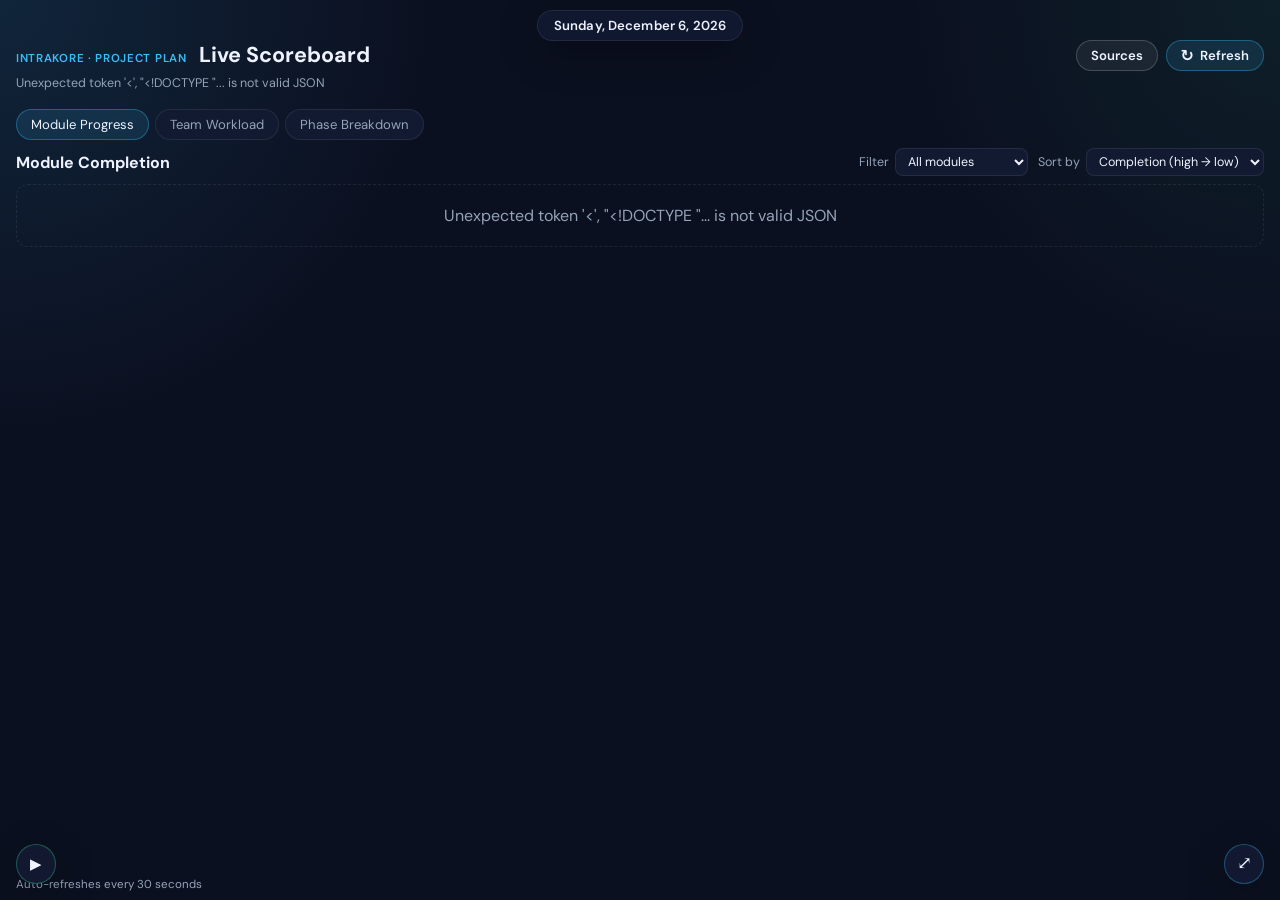
==== commit 6bb5b340: "Add website embeds, Bug analysis source, and no-AI layout designer. Include filter-aware Project Pla" ====
--- a/public/index.html
+++ b/public/index.html
@@ -17,8 +17,8 @@
     <header class="hero">
       <div class="hero-top">
         <div class="hero-text">
-          <p class="eyebrow">Intrakore · Project Plan</p>
-          <h1>Live Scoreboard</h1>
+          <p class="eyebrow" id="hero-eyebrow">Intrakore · Project Plan</p>
+          <h1 id="hero-title">Live Scoreboard</h1>
         </div>
         <div class="hero-actions">
           <button class="sources-btn" id="sources-btn" type="button" aria-label="Configure sources">
@@ -97,11 +97,59 @@
         </div>
       </section>
 
+      <section class="panel hidden" id="panel-bugs">
+        <div class="panel-header panel-header-row">
+          <div>
+            <h2>Bug Index</h2>
+            <p class="panel-sub" id="bugs-source-label">Severity · status · module from the snag list</p>
+          </div>
+          <div class="panel-controls bugs-controls">
+            <div class="sort-controls">
+              <label for="bug-status-filter">Status</label>
+              <select id="bug-status-filter">
+                <option value="all">All statuses</option>
+                <option value="UNOPENED">Unopened</option>
+                <option value="OPEN">Open</option>
+                <option value="ACTIONED">Actioned</option>
+                <option value="CLOSED">Closed</option>
+              </select>
+            </div>
+            <div class="sort-controls">
+              <label for="bug-severity-filter">Severity</label>
+              <select id="bug-severity-filter">
+                <option value="all">All severities</option>
+              </select>
+            </div>
+            <div class="sort-controls">
+              <label for="bug-module-filter">Module</label>
+              <select id="bug-module-filter">
+                <option value="all">All modules</option>
+              </select>
+            </div>
+            <div class="sort-controls">
+              <label for="bug-search">Search</label>
+              <input type="search" id="bug-search" placeholder="ID or finding…" autocomplete="off">
+            </div>
+          </div>
+        </div>
+        <div class="bugs-card-grid" id="bugs-card-grid" aria-live="polite"></div>
+      </section>
+
       <section class="panel hidden" id="panel-generic">
         <div class="panel-header panel-header-row">
           <h2 id="generic-board-title">Board</h2>
         </div>
         <div id="generic-board-body" class="generic-board-body"></div>
+      </section>
+
+      <section class="panel hidden" id="panel-website">
+        <div class="website-frame-wrap">
+          <iframe id="website-frame" class="website-frame" title="Embedded website" sandbox="allow-scripts allow-same-origin allow-forms allow-popups allow-popups-to-escape-sandbox allow-downloads" referrerpolicy="no-referrer-when-downgrade"></iframe>
+          <p class="website-fallback hidden" id="website-fallback">
+            This site may block embedding.
+            <a id="website-fallback-link" href="#" target="_blank" rel="noopener">Open in a new tab</a>
+          </p>
+        </div>
       </section>
     </main>
 
@@ -118,7 +166,7 @@
         <button class="modal-close" id="sources-close" type="button" aria-label="Close">×</button>
       </div>
       <p class="sources-help">
-        Configure Google Sheets, Word/Google Docs, Google Forms (response sheet), or Microsoft Forms.
+        Configure Google Sheets, Word/Google Docs, custom websites, Google Forms (response sheet), or Microsoft Forms.
         Config is saved in this browser and can be shared via URL or JSON.
       </p>
       <div class="sources-toolbar">
@@ -137,6 +185,14 @@
   </div>
 
   <div class="toast hidden" id="toast" role="status" aria-live="polite"></div>
+
+  <div class="loading-overlay hidden" id="loading-overlay" aria-live="polite" aria-busy="false">
+    <div class="loading-dialog" role="status">
+      <div class="loading-spinner" aria-hidden="true"></div>
+      <p class="loading-title" id="loading-title">Loading source…</p>
+      <p class="loading-detail" id="loading-detail"></p>
+    </div>
+  </div>
 
   <div class="slideshow-control" id="slideshow-control">
     <button class="slideshow-toggle" id="slideshow-toggle" type="button" aria-label="Slideshow mode" title="Slideshow mode">
@@ -218,9 +274,36 @@
     </div>
   </div>
 
+  <div class="modal-backdrop hidden" id="bug-modal" aria-hidden="true">
+    <div class="modal-dialog bug-modal-dialog" role="dialog" aria-modal="true" aria-labelledby="bug-modal-title">
+      <button class="modal-close" id="bug-modal-close" type="button" aria-label="Close">×</button>
+      <div class="modal-header">
+        <div>
+          <p class="modal-eyebrow" id="bug-modal-eyebrow"></p>
+          <h2 id="bug-modal-title"></h2>
+        </div>
+        <div class="bug-modal-chips" id="bug-modal-chips"></div>
+      </div>
+      <div class="bug-detail-grid" id="bug-detail-grid"></div>
+    </div>
+  </div>
+
   <script>
     const DEFAULT_SHEET_ID = "1Dt5ae3Cekxnd4XNZr1MdqBfx_vJyVFLeN5j-n-ibSjU";
+    const DEFAULT_BUGS_SHEET_ID = "1E7ucvpw7dOismcoBGWm3wqp_oIo_QBKG";
+    const DEFAULT_BUGS_SHEET_URL =
+      "https://docs.google.com/spreadsheets/d/1E7ucvpw7dOismcoBGWm3wqp_oIo_QBKG/edit?gid=1611749406#gid=1611749406";
     const SOURCES_KEY = "scoreboard-sources-config";
+
+    const DEFAULT_BUG_ANALYSIS_SOURCE = {
+      id: "bugindex",
+      name: "Bug analysis",
+      type: "google_sheet",
+      displayMode: "generic",
+      autoSync: true,
+      connection: { urlOrId: DEFAULT_BUGS_SHEET_URL, tab: "BugIndex" },
+      mapping: { template: "bug_index" },
+    };
 
     const DEFAULT_CONFIG = {
       version: 1,
@@ -231,18 +314,28 @@
           name: "Intrakore Scorecard",
           type: "google_sheet",
           displayMode: "scorecard",
+          autoSync: true,
           connection: { urlOrId: DEFAULT_SHEET_ID, tab: "Scorecard" },
           mapping: { preset: "intrakore_scorecard" },
         },
+        structuredClone(DEFAULT_BUG_ANALYSIS_SOURCE),
       ],
     };
 
     let sourcesConfig = structuredClone(DEFAULT_CONFIG);
     let scoreboardData = null;
+    let loadGeneration = 0;
+    let lastLoadedSourceId = null;
     let genericData = null;
     let activeGenericBoardId = null;
     let moduleSort = "completion";
     let moduleFilter = "all";
+    let bugsData = null;
+    let bugStatusFilter = "all";
+    let bugSeverityFilter = "all";
+    let bugModuleFilter = "all";
+    let bugSearch = "";
+    let displayMode = "scorecard";
     let editingSourceId = null;
     let previewState = null;
     let msFormsConfigured = false;
@@ -299,11 +392,53 @@
       return JSON.parse(new TextDecoder().decode(bytes));
     }
 
+    function isBugAnalysisSource(source) {
+      if (!source) return false;
+      const tab = (source.connection?.tab || "").toLowerCase().replace(/\s+/g, "");
+      const name = (source.name || "").toLowerCase();
+      const url = String(source.connection?.urlOrId || "");
+      return source.id === "bugindex"
+        || source.mapping?.template === "bug_index"
+        || tab === "bugindex"
+        || /bug\s*(index|analysis)|snag/.test(name)
+        || url.includes(DEFAULT_BUGS_SHEET_ID);
+    }
+
+    function syncBugAnalysisSource(source) {
+      const next = { ...source };
+      next.type = "google_sheet";
+      next.autoSync = true;
+      next.connection = {
+        ...(source.connection || {}),
+        urlOrId: DEFAULT_BUGS_SHEET_URL,
+        tab: "BugIndex",
+      };
+      next.mapping = { ...(source.mapping || {}), template: "bug_index" };
+      if (!next.name || /^bug\s*index$/i.test(next.name) || next.id === "bugindex") {
+        next.name = "Bug analysis";
+      }
+      return next;
+    }
+
     function normalizeConfig(raw) {
       if (!raw || typeof raw !== "object") return structuredClone(DEFAULT_CONFIG);
-      const sources = Array.isArray(raw.sources) && raw.sources.length
-        ? raw.sources
+      let sources = Array.isArray(raw.sources) && raw.sources.length
+        ? raw.sources.slice()
         : structuredClone(DEFAULT_CONFIG.sources);
+      let foundBug = false;
+      sources = sources.map((source) => {
+        if (!isBugAnalysisSource(source)) return source;
+        foundBug = true;
+        return syncBugAnalysisSource(source);
+      });
+      if (!foundBug) {
+        sources.push(structuredClone(DEFAULT_BUG_ANALYSIS_SOURCE));
+      }
+      sources = sources.map((source) => (
+        source.autoSync == null && source.type !== "website"
+          ? { ...source, autoSync: true }
+          : source
+      ));
       const activeSourceId = sources.some((s) => s.id === raw.activeSourceId)
         ? raw.activeSourceId
         : sources[0].id;
@@ -326,6 +461,7 @@
       try {
         const saved = JSON.parse(localStorage.getItem(SOURCES_KEY));
         sourcesConfig = normalizeConfig(saved);
+        saveSourcesConfig();
       } catch (_) {
         sourcesConfig = structuredClone(DEFAULT_CONFIG);
       }
@@ -377,20 +513,36 @@
     }
 
     function setDisplayMode(mode) {
+      displayMode = mode;
       const scorecardTabs = document.getElementById("scorecard-tabs");
       const genericTabs = document.getElementById("generic-tabs");
       const isScorecard = mode === "scorecard";
+      const isGeneric = mode === "generic";
+      const isWebsite = mode === "website";
+      const isBugs = mode === "bugs";
       const enteringScorecard = isScorecard && scorecardTabs.classList.contains("hidden");
 
       scorecardTabs.classList.toggle("hidden", !isScorecard);
-      genericTabs.classList.toggle("hidden", isScorecard);
+      genericTabs.classList.toggle("hidden", !isGeneric);
       document.getElementById("slideshow-slides-fields").classList.toggle("hidden", !isScorecard);
-      document.getElementById("slideshow-generic-fields").classList.toggle("hidden", isScorecard);
+      document.getElementById("slideshow-generic-fields").classList.toggle("hidden", !isGeneric);
 
       ["modules", "team", "phases"].forEach((name) => {
-        document.getElementById(`panel-${name}`).classList.toggle("hidden", !isScorecard);
+        const panel = document.getElementById(`panel-${name}`);
+        panel.classList.toggle("hidden", !isScorecard);
+        if (!isScorecard) panel.classList.remove("active");
       });
-      document.getElementById("panel-generic").classList.toggle("hidden", isScorecard);
+      const bugsPanel = document.getElementById("panel-bugs");
+      bugsPanel.classList.toggle("hidden", !isBugs);
+      bugsPanel.classList.toggle("active", isBugs);
+      document.getElementById("panel-generic").classList.toggle("hidden", !isGeneric);
+      if (!isGeneric) document.getElementById("panel-generic").classList.remove("active");
+      document.getElementById("panel-website").classList.toggle("hidden", !isWebsite);
+      if (isWebsite) {
+        document.getElementById("panel-website").classList.add("active");
+      } else {
+        document.getElementById("panel-website").classList.remove("active");
+      }
 
       // Only reset to Module Progress when first entering scorecard mode — not on auto-refresh
       if (enteringScorecard) {
@@ -398,12 +550,136 @@
       }
     }
 
+    const SOURCE_TYPE_LABELS = {
+      google_sheet: "Google Sheet",
+      word_doc: "Document",
+      google_forms: "Google Forms",
+      microsoft_forms: "Microsoft Forms",
+      website: "Website",
+    };
+    const PLACEHOLDER_SOURCE_NAMES = new Set(["New source", "Untitled", ""]);
+
+    function updateHeroTitle(source, extras = {}) {
+      let title = (source.name || "Live Scoreboard").trim();
+      if (extras.documentTitle && PLACEHOLDER_SOURCE_NAMES.has(title)) {
+        title = extras.documentTitle.trim();
+      }
+      if (source.id === "intrakore" && source.displayMode === "scorecard" && !extras.forceName) {
+        title = "Live Scoreboard";
+      }
+      const eyebrow = extras.eyebrow
+        || (source.id === "intrakore" && source.displayMode === "scorecard"
+          ? "Intrakore · Project Plan"
+          : (SOURCE_TYPE_LABELS[source.type] || "Source"));
+      document.getElementById("hero-eyebrow").textContent = eyebrow;
+      document.getElementById("hero-title").textContent = title;
+      document.title = `${title} · Scoreboard`;
+    }
+
+    function showLoading(title, detail) {
+      const overlay = document.getElementById("loading-overlay");
+      document.getElementById("loading-title").textContent = title || "Loading source…";
+      document.getElementById("loading-detail").textContent = detail || "";
+      overlay.classList.remove("hidden");
+      overlay.setAttribute("aria-busy", "true");
+    }
+
+    function hideLoading() {
+      const overlay = document.getElementById("loading-overlay");
+      overlay.classList.add("hidden");
+      overlay.setAttribute("aria-busy", "false");
+    }
+
+    function toEmbedUrl(rawUrl) {
+      const trimmed = (rawUrl || "").trim();
+      if (!trimmed) return "";
+      try {
+        const u = new URL(trimmed);
+        const host = u.hostname.toLowerCase();
+        if (host.includes("docs.google.com") || host.includes("drive.google.com")) {
+          const docMatch = u.pathname.match(/\/document\/d\/([^/]+)/);
+          if (docMatch) return `https://docs.google.com/document/d/${docMatch[1]}/preview`;
+          const sheetMatch = u.pathname.match(/\/spreadsheets\/d\/([^/]+)/);
+          if (sheetMatch) return `https://docs.google.com/spreadsheets/d/${sheetMatch[1]}/preview`;
+          const slidesMatch = u.pathname.match(/\/presentation\/d\/([^/]+)/);
+          if (slidesMatch) {
+            return `https://docs.google.com/presentation/d/${slidesMatch[1]}/embed?start=false&loop=false&delayms=3000`;
+          }
+          const formMatch = u.pathname.match(/\/forms\/d\/(?:e\/)?([^/]+)/);
+          if (formMatch) return `https://docs.google.com/forms/d/e/${formMatch[1]}/viewform?embedded=true`;
+        }
+        return u.href;
+      } catch (_) {
+        return trimmed.startsWith("http") ? trimmed : `https://${trimmed}`;
+      }
+    }
+
+    function renderWebsite(source) {
+      const url = source.connection?.url || source.connection?.urlOrId || "";
+      const embedUrl = toEmbedUrl(url);
+      const frame = document.getElementById("website-frame");
+      const fallback = document.getElementById("website-fallback");
+      const fallbackLink = document.getElementById("website-fallback-link");
+      fallback.classList.remove("hidden");
+      fallbackLink.href = url || embedUrl || "#";
+      if (frame.dataset.src !== embedUrl) {
+        frame.dataset.src = embedUrl;
+        frame.src = embedUrl || "about:blank";
+      }
+      document.getElementById("source-file").innerHTML = url
+        ? `<a href="${esc(url)}" target="_blank" rel="noopener">${esc(source.name)} · website</a>`
+        : `${esc(source.name)} · website`;
+      document.getElementById("hero-stats").innerHTML = `
+        <article class="stat-card stat-primary">
+          <span class="stat-label">View</span>
+          <span class="stat-value" style="font-size:1.05rem">Live site</span>
+          <span class="stat-detail">embedded page</span>
+        </article>
+        <article class="stat-card">
+          <span class="stat-label">Source</span>
+          <span class="stat-value" style="font-size:1rem">Web</span>
+          <span class="stat-detail">custom URL</span>
+        </article>
+        <article class="stat-card">
+          <span class="stat-label">Refresh</span>
+          <span class="stat-value" style="font-size:1rem">Manual</span>
+          <span class="stat-detail">use Refresh to reload</span>
+        </article>
+        <article class="stat-card">
+          <span class="stat-label">Tip</span>
+          <span class="stat-value" style="font-size:0.95rem">Open tab</span>
+          <span class="stat-detail">if embed is blocked</span>
+        </article>
+      `;
+    }
+
+    function maybeApplyDocumentTitle(source, data) {
+      const docTitle = (data?.document_title || "").trim();
+      if (!docTitle) return;
+      if (PLACEHOLDER_SOURCE_NAMES.has((source.name || "").trim())) {
+        source.name = docTitle;
+        const idx = sourcesConfig.sources.findIndex((s) => s.id === source.id);
+        if (idx >= 0) {
+          sourcesConfig.sources[idx].name = docTitle;
+          saveSourcesConfig();
+        }
+      }
+      const textBoard = (data.boards || []).find((b) => b.type === "text_sections");
+      if (textBoard && (!textBoard.title || textBoard.title === "Document")) {
+        textBoard.title = docTitle;
+      }
+    }
+
     function renderHeroScorecard(data) {
       const summary = data.summary || {};
-      const source = data.source_url
+      const source = activeSource();
+      updateHeroTitle(source, {
+        eyebrow: source.id === "intrakore" ? "Intrakore · Project Plan" : (SOURCE_TYPE_LABELS[source.type] || "Google Sheet"),
+      });
+      const sourceLabel = data.source_url
         ? `<a href="${esc(data.source_url)}" target="_blank" rel="noopener">${esc(data.source_file)} · ${esc(data.source_sheet || "Scorecard")}</a>`
         : `${esc(data.source_file)} · ${esc(data.source_sheet || "Scorecard")}`;
-      document.getElementById("source-file").innerHTML = source;
+      document.getElementById("source-file").innerHTML = sourceLabel;
       const completedCount = data.modules.filter(isCompleted).length;
       const ongoingCount = data.modules.filter((mod) => mod.status === "ongoing").length;
       document.getElementById("hero-stats").innerHTML = `
@@ -431,14 +707,36 @@
     }
 
     function renderHeroGeneric(data, source) {
+      maybeApplyDocumentTitle(source, data);
+      updateHeroTitle(source, { documentTitle: data.document_title });
       const boards = data.boards || [];
       const preview = data.raw_preview || {};
-      const label = `${esc(source.name)} · ${esc(source.type.replace(/_/g, " "))}`;
+      const sheetNote = data.source_sheet ? ` · tab ${data.source_sheet}` : "";
+      const label = `${esc(source.name)} · ${esc(source.type.replace(/_/g, " "))}${esc(sheetNote)}`;
       const link = data.source_url
         ? `<a href="${esc(data.source_url)}" target="_blank" rel="noopener">${label}</a>`
         : label;
       document.getElementById("source-file").innerHTML = link;
       const rowCount = preview.row_count ?? preview.response_count ?? 0;
+      const sectionCount = preview.section_count;
+      const useSections = data.kind === "document" && sectionCount != null;
+
+      // Bug / issue sheets: surface severity + status tiles in the hero
+      const statsBoard = boards.find((b) => b.type === "stats");
+      const bugHero = (data.template === "bug_index" || /bug|snag|defect|issue/i.test(data.source_sheet || ""))
+        && statsBoard?.stats?.length;
+      if (bugHero) {
+        const tiles = (statsBoard.stats || []).slice(0, 4);
+        document.getElementById("hero-stats").innerHTML = tiles.map((stat, idx) => `
+          <article class="stat-card ${idx === 0 ? "stat-primary" : ""} ${stat.tone ? toneClass(stat.tone) : ""}">
+            <span class="stat-label">${esc(stat.label)}</span>
+            <span class="stat-value">${esc(stat.value)}</span>
+            <span class="stat-detail">${esc(stat.detail || "")}</span>
+          </article>
+        `).join("");
+        return;
+      }
+
       document.getElementById("hero-stats").innerHTML = `
         <article class="stat-card stat-primary">
           <span class="stat-label">Boards</span>
@@ -446,8 +744,8 @@
           <span class="stat-detail">configured views</span>
         </article>
         <article class="stat-card">
-          <span class="stat-label">Rows</span>
-          <span class="stat-value">${num(rowCount)}</span>
+          <span class="stat-label">${useSections ? "Sections" : "Rows"}</span>
+          <span class="stat-value">${num(useSections ? sectionCount : rowCount)}</span>
           <span class="stat-detail">from source</span>
         </article>
         <article class="stat-card">
@@ -457,7 +755,7 @@
         </article>
         <article class="stat-card">
           <span class="stat-label">Source</span>
-          <span class="stat-value" style="font-size:1rem">${esc(source.type.split("_")[0])}</span>
+          <span class="stat-value" style="font-size:1rem">${esc(SOURCE_TYPE_LABELS[source.type] || source.type)}</span>
           <span class="stat-detail">live</span>
         </article>
       `;
@@ -679,17 +977,242 @@
       }).join("") || `<tr><td colspan="${members.length + 2}">No phase data</td></tr>`;
     }
 
-    function renderTableHtml(columns, rows) {
+    function filteredBugs(data) {
+      const q = bugSearch.trim().toLowerCase();
+      return (data.bugs || []).filter((bug) => {
+        if (bugStatusFilter !== "all" && bug.status !== bugStatusFilter) return false;
+        if (bugSeverityFilter !== "all" && bug.severity !== bugSeverityFilter) return false;
+        if (bugModuleFilter !== "all" && (bug.module || "(none)") !== bugModuleFilter) return false;
+        if (!q) return true;
+        const hay = `${bug.id} ${bug.finding} ${bug.module} ${bug.responsible} ${bug.area}`.toLowerCase();
+        return hay.includes(q);
+      });
+    }
+
+    function fillBugFilterOptions(data) {
+      const sevSel = document.getElementById("bug-severity-filter");
+      const modSel = document.getElementById("bug-module-filter");
+      const severities = data.filters?.severities || [];
+      const modules = data.filters?.modules || [];
+      sevSel.innerHTML = `<option value="all">All severities</option>` +
+        severities.map((s) => `<option value="${esc(s)}">${esc(s)}</option>`).join("");
+      modSel.innerHTML = `<option value="all">All modules</option>` +
+        modules.map((m) => `<option value="${esc(m)}">${esc(m || "(none)")}</option>`).join("");
+      sevSel.value = severities.includes(bugSeverityFilter) ? bugSeverityFilter : "all";
+      modSel.value = modules.includes(bugModuleFilter) ? bugModuleFilter : "all";
+      bugSeverityFilter = sevSel.value;
+      bugModuleFilter = modSel.value;
+    }
+
+    function bugStatusCounts(bugs) {
+      const byStatus = { UNOPENED: 0, OPEN: 0, ACTIONED: 0, CLOSED: 0 };
+      let openCritical = 0;
+      for (const bug of bugs) {
+        const status = bug.status || "UNOPENED";
+        byStatus[status] = (byStatus[status] || 0) + 1;
+        if (status === "OPEN" && bug.severity === "Critical") openCritical += 1;
+      }
+      return { byStatus, openCritical, total: bugs.length };
+    }
+
+    function bugStatusLabel(status) {
+      return ({
+        UNOPENED: "Unopened",
+        OPEN: "Open",
+        ACTIONED: "Actioned",
+        CLOSED: "Closed",
+      })[status] || status || "—";
+    }
+
+    function renderBugsCards(data) {
+      const grid = document.getElementById("bugs-card-grid");
+      const bugs = filteredBugs(data);
+      if (!bugs.length) {
+        grid.innerHTML = `<p class="empty-state">No bugs match these filters.</p>`;
+        return;
+      }
+      grid.innerHTML = bugs.map((bug) => {
+        const verdictTone = bug.verdict
+          ? toneClass(cellToneFor("Bug/ No Bug", bug.verdict))
+          : "";
+        return `
+          <article class="bug-card status-${esc((bug.status || "").toLowerCase())}" data-bug-id="${esc(bug.id)}" tabindex="0" role="button" aria-label="Open ${esc(bug.id)}">
+            <div class="bug-card-top">
+              <span class="bug-card-id">${esc(bug.id)}</span>
+              <span class="meta-chip ${toneClass(bug.status_tone)}">${esc(bugStatusLabel(bug.status))}</span>
+            </div>
+            <dl class="bug-card-meta">
+              <div>
+                <dt>Module</dt>
+                <dd>${esc(bug.module || "—")}</dd>
+              </div>
+              <div>
+                <dt>Area</dt>
+                <dd>${esc(bug.area || "—")}</dd>
+              </div>
+              <div class="bug-card-meta-full">
+                <dt>Responsible</dt>
+                <dd>${esc(bug.responsible || "—")}</dd>
+              </div>
+            </dl>
+            <h3 class="bug-card-finding" title="${esc(bug.finding)}">${esc(bug.finding || "Untitled finding")}</h3>
+            <div class="bug-card-chips">
+              <span class="meta-chip ${toneClass(bug.severity_tone)}" title="Severity">${esc(bug.severity || "—")}</span>
+              ${bug.verdict ? `<span class="meta-chip ${verdictTone}" title="Bug / No Bug">${esc(bug.verdict)}</span>` : ""}
+            </div>
+          </article>
+        `;
+      }).join("");
+      grid.querySelectorAll(".bug-card").forEach((card) => {
+        const open = () => {
+          const bug = (bugsData?.bugs || []).find((b) => b.id === card.dataset.bugId);
+          if (bug) openBugModal(bug);
+        };
+        card.addEventListener("click", open);
+        card.addEventListener("keydown", (event) => {
+          if (event.key === "Enter" || event.key === " ") {
+            event.preventDefault();
+            open();
+          }
+        });
+      });
+    }
+
+    function renderHeroBugs(data, source) {
+      updateHeroTitle(source);
+      const sheetUrl = source.connection?.urlOrId || data.source_url || "";
+      const label = `${esc(source.name)} · BugIndex`;
+      const link = sheetUrl
+        ? `<a href="${esc(sheetUrl)}" target="_blank" rel="noopener">${label}</a>`
+        : label;
+      document.getElementById("source-file").innerHTML = link;
+      const { byStatus, openCritical, total } = bugStatusCounts(filteredBugs(data));
+      document.getElementById("hero-stats").innerHTML = `
+        <article class="stat-card">
+          <span class="stat-label">Unopened</span>
+          <span class="stat-value">${num(byStatus.UNOPENED)}</span>
+          <span class="stat-detail">blank STATUS</span>
+        </article>
+        <article class="stat-card stat-primary">
+          <span class="stat-label">Open</span>
+          <span class="stat-value">${num(byStatus.OPEN)}</span>
+          <span class="stat-detail">${num(openCritical)} critical</span>
+        </article>
+        <article class="stat-card stat-ongoing">
+          <span class="stat-label">Actioned</span>
+          <span class="stat-value">${num(byStatus.ACTIONED)}</span>
+          <span class="stat-detail">in progress</span>
+        </article>
+        <article class="stat-card stat-complete">
+          <span class="stat-label">Closed</span>
+          <span class="stat-value">${num(byStatus.CLOSED)}</span>
+          <span class="stat-detail">${num(total)} matching</span>
+        </article>
+      `;
+    }
+
+    function refreshBugsUi() {
+      if (!bugsData) return;
+      renderHeroBugs(bugsData, activeSource());
+      renderBugsCards(bugsData);
+    }
+
+    function renderBugs(data) {
+      if (!data) {
+        document.getElementById("bugs-card-grid").innerHTML =
+          `<p class="empty-state">Loading bugs…</p>`;
+        return;
+      }
+      const label = document.getElementById("bugs-source-label");
+      const source = activeSource();
+      const sheetUrl = source.connection?.urlOrId || data.source_url || "";
+      if (sheetUrl) {
+        label.innerHTML = `<a href="${esc(sheetUrl)}" target="_blank" rel="noopener">${esc(data.source_file || source.name)} · ${esc(data.source_sheet || "BugIndex")}</a>`;
+      } else {
+        label.textContent = `${data.source_file || "Bug analysis"} · ${data.source_sheet || "BugIndex"}`;
+      }
+      fillBugFilterOptions(data);
+      renderHeroBugs(data, activeSource());
+      renderBugsCards(data);
+    }
+
+    function openBugModal(bug) {
+      const modal = document.getElementById("bug-modal");
+      document.getElementById("bug-modal-eyebrow").textContent = bug.id;
+      document.getElementById("bug-modal-title").textContent = bug.finding || bug.id;
+      document.getElementById("bug-modal-chips").innerHTML = `
+        <span class="meta-chip ${toneClass(bug.severity_tone)}">${esc(bug.severity)}</span>
+        <span class="meta-chip ${toneClass(bug.status_tone)}">${esc(bug.status)}</span>
+        ${bug.verdict ? `<span class="meta-chip ${toneClass(cellToneFor("Bug/ No Bug", bug.verdict))}">${esc(bug.verdict)}</span>` : ""}
+        ${bug.module ? `<span class="meta-chip tone-neutral">${esc(bug.module)}</span>` : ""}
+      `;
+      const details = bug.details || {};
+      const order = [
+        "Responsible", "Area", "Modules", "Steps to reproduce", "Actual result",
+        "Expected result", "Why it matters", "CORRECTION / EXPLANATION", "Evidence",
+      ];
+      document.getElementById("bug-detail-grid").innerHTML = order
+        .filter((key) => details[key])
+        .map((key) => `
+          <article class="bug-detail-block">
+            <h3>${esc(key)}</h3>
+            <p>${esc(details[key])}</p>
+          </article>
+        `).join("") || `<p class="empty-state">No further detail on this row.</p>`;
+      modal.classList.remove("hidden");
+      modal.setAttribute("aria-hidden", "false");
+      document.body.classList.add("modal-open");
+    }
+
+    function closeBugModal() {
+      const modal = document.getElementById("bug-modal");
+      modal.classList.add("hidden");
+      modal.setAttribute("aria-hidden", "true");
+      if (document.getElementById("module-modal").classList.contains("hidden")) {
+        document.body.classList.remove("modal-open");
+      }
+    }
+
+    function cellToneFor(column, value) {
+      const c = String(column || "");
+      const v = String(value || "").trim().toLowerCase();
+      if (/severity|priority/i.test(c)) {
+        if (v === "critical" || v === "blocker") return "critical";
+        if (v === "high" || v === "major") return "high";
+        if (v === "medium" || v === "moderate") return "medium";
+        if (v === "low" || v === "minor" || v === "trivial") return "low";
+      } else if (/bug/i.test(c)) {
+        if (v === "bug" || v === "yes") return "bug";
+        if (v === "no bug" || v === "not a bug" || v === "no") return "nobug";
+        return "tbc";
+      } else if (/status|state/i.test(c)) {
+        if (["unopened", "untouched", "not started", "blank"].includes(v)) return "tbc";
+        if (["open", "new", "pending", "reopened"].includes(v)) return "open";
+        if (["actioned", "in progress", "ongoing", "active", "wip"].includes(v)) return "wip";
+        if (["fixed", "closed", "done", "resolved", "complete", "completed"].includes(v)) return "done";
+      }
+      return "neutral";
+    }
+
+    function renderTableHtml(columns, rows, opts = {}) {
       if (!columns?.length) return `<p class="empty-state">No columns configured.</p>`;
+      const emphasis = new Set(opts.emphasisColumns || []);
       return `
         <div class="table-wrap generic-table-wrap">
-          <table>
+          <table class="generic-data-table">
             <thead>
-              <tr>${columns.map((c) => `<th>${esc(c)}</th>`).join("")}</tr>
+              <tr>${columns.map((c) => `<th class="${emphasis.has(c) ? "col-emphasis" : ""}">${esc(c)}</th>`).join("")}</tr>
             </thead>
             <tbody>
               ${rows.map((row) => `
-                <tr>${columns.map((c) => `<td>${esc(row[c] ?? "—")}</td>`).join("")}</tr>
+                <tr>${columns.map((c) => {
+                  const raw = row[c];
+                  const { display, full } = truncateCell(raw, emphasis.has(c) ? 48 : 140);
+                  if (emphasis.has(c) && display !== "—") {
+                    return `<td class="col-emphasis"><span class="meta-chip ${toneClass(cellToneFor(c, raw))}" title="${esc(full)}">${esc(display)}</span></td>`;
+                  }
+                  return `<td title="${esc(full)}">${esc(display)}</td>`;
+                }).join("")}</tr>
               `).join("") || `<tr><td colspan="${columns.length}">No rows</td></tr>`}
             </tbody>
           </table>
@@ -697,16 +1220,66 @@
       `;
     }
 
+    function pickDefaultBoardId(boards, data) {
+      const sheet = (data?.source_sheet || "").trim();
+      const template = (data?.template || "").trim();
+      // Non-progress sheets (bug index, simple table, …): land on the data table
+      if (template === "bug_index" || template === "simple_table") {
+        const table = boards.find((b) => b.type === "table" || b.id === "table");
+        if (table) return table.id;
+      }
+      if (sheet) {
+        const byTitle = boards.find((b) => b.title === sheet);
+        if (byTitle) return byTitle.id;
+      }
+      // Prefer table over progress cards when activating a generic sheet
+      if (template && template !== "status_tracker") {
+        const table = boards.find((b) => b.type === "table" || b.id === "table");
+        if (table) return table.id;
+      }
+      const table = boards.find((b) => b.type === "table" || b.id === "table");
+      if (table) return table.id;
+      return boards[0]?.id || null;
+    }
+
+    function toneClass(tone) {
+      const t = (tone || "neutral").toLowerCase();
+      return `tone-${t.replace(/[^a-z0-9_-]/g, "")}`;
+    }
+
+    function truncateCell(value, max = 140) {
+      const text = value == null || value === "" ? "—" : String(value);
+      if (text === "—" || text.length <= max) {
+        return { display: text, full: text };
+      }
+      return { display: `${text.slice(0, max - 1)}…`, full: text };
+    }
+
+    function metaChipHtml(meta) {
+      if (!meta?.length) return "";
+      return `
+        <div class="generic-card-meta">
+          ${meta.map((m) => `
+            <span class="meta-chip ${toneClass(m.tone)}" title="${esc(m.label)}">
+              <span class="meta-chip-value">${esc(m.value)}</span>
+            </span>
+          `).join("")}
+        </div>
+      `;
+    }
+
     function renderGenericBoard(board) {
       const titleEl = document.getElementById("generic-board-title");
       const body = document.getElementById("generic-board-body");
+      const header = titleEl.closest(".panel-header");
       titleEl.textContent = board.title || "Board";
+      if (header) header.classList.toggle("hidden", board.type === "text_sections");
 
       if (board.type === "stats") {
         body.innerHTML = `
           <div class="hero-stats generic-stats">
             ${(board.stats || []).map((stat) => `
-              <article class="stat-card">
+              <article class="stat-card ${stat.tone ? toneClass(stat.tone) : ""}">
                 <span class="stat-label">${esc(stat.label)}</span>
                 <span class="stat-value">${esc(stat.value)}</span>
                 <span class="stat-detail">${esc(stat.detail || "")}</span>
@@ -725,10 +1298,11 @@
               return `
                 <article class="module-card ${done ? "module-card-complete" : ""}">
                   <div class="module-card-top">
-                    <h3>${esc(card.title)}</h3>
+                    <h3>${esc(card.title || "—")}</h3>
                     ${done ? `<span class="priority-badge complete-badge">Complete</span>` : ""}
                   </div>
                   ${card.subtitle ? `<p class="generic-card-sub">${esc(card.subtitle)}</p>` : ""}
+                  ${metaChipHtml(card.meta)}
                   ${card.progress != null ? `
                     <div class="module-completion">
                       <span class="module-pct">${pct(card.progress)}</span>
@@ -749,14 +1323,25 @@
       }
 
       if (board.type === "text_sections") {
+        const sections = board.sections || [];
         body.innerHTML = `
-          <div class="doc-sections">
-            ${(board.sections || []).map((section) => `
-              <article class="doc-section">
-                <h3>${esc(section.heading)}</h3>
-                ${(section.paragraphs || []).map((p) => `<p>${esc(p)}</p>`).join("")}
-              </article>
-            `).join("") || `<p class="empty-state">No document sections</p>`}
+          <div class="doc-view">
+            <header class="doc-view-header">
+              <p class="doc-view-kicker">Document</p>
+              <h3 class="doc-view-title">${esc(board.title || "Document")}</h3>
+              <p class="doc-view-meta">${sections.length} section${sections.length === 1 ? "" : "s"}</p>
+            </header>
+            <div class="doc-sections">
+              ${sections.map((section) => {
+                const level = Math.min(Math.max(Number(section.level) || 1, 1), 4);
+                return `
+                  <article class="doc-section doc-level-${level}">
+                    <h3 class="doc-heading">${esc(section.heading)}</h3>
+                    ${(section.paragraphs || []).map((p) => `<p>${esc(p)}</p>`).join("")}
+                  </article>
+                `;
+              }).join("") || `<p class="empty-state">No document sections</p>`}
+            </div>
           </div>
         `;
         return;
@@ -776,23 +1361,26 @@
         return;
       }
 
-      body.innerHTML = renderTableHtml(board.columns || [], board.rows || []);
-    }
-
-    function renderGeneric(data) {
+      body.innerHTML = renderTableHtml(board.columns || [], board.rows || [], {
+        emphasisColumns: board.emphasisColumns || [],
+      });
+    }
+
+    function renderGeneric(data, opts = {}) {
       genericData = data;
       const boards = data.boards || [];
       const tabs = document.getElementById("generic-tabs");
       if (!boards.length) {
         tabs.innerHTML = "";
+        document.getElementById("generic-board-title").textContent = "Board";
         document.getElementById("generic-board-body").innerHTML = `<p class="empty-state">No boards configured for this source.</p>`;
         return;
       }
-      if (!activeGenericBoardId || !boards.some((b) => b.id === activeGenericBoardId)) {
-        activeGenericBoardId = boards[0].id;
+      if (opts.resetBoard || !activeGenericBoardId || !boards.some((b) => b.id === activeGenericBoardId)) {
+        activeGenericBoardId = pickDefaultBoardId(boards, data);
       }
       tabs.innerHTML = boards.map((board) => `
-        <button class="tab ${board.id === activeGenericBoardId ? "active" : ""}" type="button" data-board-id="${esc(board.id)}">
+        <button class="tab ${board.id === activeGenericBoardId ? "active" : ""}" type="button" data-board-id="${esc(board.id)}" aria-selected="${board.id === activeGenericBoardId ? "true" : "false"}">
           ${esc(board.title || board.type)}
         </button>
       `).join("");
@@ -800,7 +1388,9 @@
       tabs.querySelectorAll(".tab").forEach((btn) => {
         btn.addEventListener("click", () => {
           if (slideshow.running) return;
-          activeGenericBoardId = btn.dataset.boardId;
+          const nextId = btn.getAttribute("data-board-id");
+          if (!nextId || nextId === activeGenericBoardId) return;
+          activeGenericBoardId = nextId;
           renderGeneric(genericData);
         });
       });
@@ -835,19 +1425,88 @@
         panel.classList.toggle("active", name === tabName);
       });
       document.getElementById("panel-generic").classList.remove("active");
-    }
-
-    async function loadActiveSource(forceRefresh = true) {
+      document.getElementById("panel-bugs").classList.remove("active");
+    }
+
+    function showSourceError(message, source) {
+      updateHeroTitle(source || activeSource());
+      document.getElementById("source-file").textContent = message || "Failed to load source";
+      document.getElementById("hero-stats").innerHTML = "";
+      scoreboardData = null;
+      genericData = null;
+      bugsData = null;
+      activeGenericBoardId = null;
+      const src = source || activeSource();
+      const mode = src.displayMode === "website"
+        ? "website"
+        : (src.mapping?.template === "bug_index" || (src.connection?.tab || "").toLowerCase() === "bugindex")
+          ? "bugs"
+          : (src.displayMode === "scorecard" ? "scorecard" : "generic");
+      setDisplayMode(mode);
+      if (mode === "generic") {
+        document.getElementById("generic-tabs").innerHTML = "";
+        document.getElementById("generic-board-title").textContent = "Board";
+        document.getElementById("generic-board-body").innerHTML =
+          `<p class="empty-state">${esc(message || "Failed to load source")}</p>`;
+        document.getElementById("panel-generic").classList.add("active");
+      } else if (mode === "scorecard") {
+        document.getElementById("module-grid").innerHTML =
+          `<p class="empty-state">${esc(message || "Failed to load source")}</p>`;
+      } else if (mode === "bugs") {
+        document.getElementById("bugs-card-grid").innerHTML =
+          `<p class="empty-state">${esc(message || "Failed to load source")}</p>`;
+      }
+    }
+
+    async function loadActiveSource(forceRefresh = true, opts = {}) {
       const refreshBtn = document.getElementById("refresh-btn");
       const refreshIcon = document.getElementById("refresh-icon");
       refreshBtn.disabled = true;
       refreshIcon.classList.add("spinning");
 
       const source = activeSource();
+      const sourceId = source.id;
+      const gen = ++loadGeneration;
+      const switchingSource = opts.fromActivate || lastLoadedSourceId !== sourceId;
+      if (switchingSource) {
+        activeGenericBoardId = null;
+      }
+
+      const showPopup = !!opts.fromActivate || !!opts.showLoading;
+      if (showPopup) {
+        showLoading(
+          opts.fromActivate ? "Activating source…" : "Loading source…",
+          source.name || "Please wait",
+        );
+      }
+
       try {
-        let data;
+        if (source.type === "website" || source.displayMode === "website") {
+          if (!source.connection?.url && source.connection?.urlOrId) {
+            source.connection.url = source.connection.urlOrId;
+          }
+          if (gen !== loadGeneration || activeSource().id !== sourceId) return;
+          setDisplayMode("website");
+          updateHeroTitle(source);
+          if (forceRefresh) {
+            const frame = document.getElementById("website-frame");
+            delete frame.dataset.src;
+          }
+          scoreboardData = null;
+          genericData = null;
+          bugsData = null;
+          renderWebsite(source);
+          lastLoadedSourceId = sourceId;
+          const syncedAt = new Date().toLocaleTimeString();
+          document.getElementById("updated-at").textContent =
+            `${source.name} embedded ${syncedAt} · Refresh reloads the page`;
+          return;
+        }
+
         if (source.type === "word_doc" && source.connection?.uploadPending) {
-          document.getElementById("source-file").textContent = "Upload a .docx in Sources to load this source.";
+          if (gen !== loadGeneration || activeSource().id !== sourceId) return;
+          showSourceError("Upload a .docx in Sources to load this source.", source);
+          lastLoadedSourceId = sourceId;
           return;
         }
 
@@ -862,9 +1521,11 @@
             refresh: forceRefresh,
           }),
         });
-        data = await response.json();
+        const data = await response.json();
+        if (gen !== loadGeneration || activeSource().id !== sourceId) return;
+
         if (!response.ok) {
-          document.getElementById("source-file").textContent = data.error || "Failed to load source";
+          showSourceError(data.error || "Failed to load source", source);
           return;
         }
 
@@ -873,12 +1534,16 @@
           : new Date().toLocaleTimeString();
         const cacheNote = data.from_cache ? " · cached" : " · live from source";
         document.getElementById("updated-at").textContent =
-          `${esc(source.name)} synced ${syncedAt}${cacheNote} · auto-refreshes every 30s`;
-
-        if (data.mode === "scorecard" || source.displayMode === "scorecard") {
+          `${source.name} synced ${syncedAt}${cacheNote} · auto-refreshes every 30s`;
+
+        // Prefer server mode; only fall back to client displayMode when server omitted it
+        const mode = data.mode || source.displayMode || "generic";
+        if (mode === "scorecard") {
           setDisplayMode("scorecard");
           scoreboardData = data;
           genericData = null;
+          bugsData = null;
+          activeGenericBoardId = null;
           renderHeroScorecard(data);
           if (slideshow.running && slideshow.slides[slideshow.index]?.type === "modules") {
             renderModules(data, slideshow.slides[slideshow.index].filter);
@@ -887,19 +1552,32 @@
           }
           renderTeam(data);
           renderPhases(data);
+        } else if (mode === "bugs") {
+          setDisplayMode("bugs");
+          scoreboardData = null;
+          genericData = null;
+          activeGenericBoardId = null;
+          bugsData = data;
+          renderBugs(data);
+          document.getElementById("updated-at").textContent =
+            `${source.name} synced ${syncedAt}${cacheNote} · auto-sync every 30s`;
         } else {
           setDisplayMode("generic");
           scoreboardData = null;
+          bugsData = null;
           renderHeroGeneric(data, source);
-          renderGeneric(data);
+          renderGeneric(data, { resetBoard: switchingSource });
           if (slideshow.running && slideshow.slides[slideshow.index]?.boardId) {
             activeGenericBoardId = slideshow.slides[slideshow.index].boardId;
             renderGeneric(data);
           }
         }
+        lastLoadedSourceId = sourceId;
       } catch (err) {
-        document.getElementById("source-file").textContent = err.message || "Failed to load source";
+        if (gen !== loadGeneration || activeSource().id !== sourceId) return;
+        showSourceError(err.message || "Failed to load source", activeSource());
       } finally {
+        if (showPopup) hideLoading();
         refreshBtn.disabled = false;
         refreshIcon.classList.remove("spinning");
       }
@@ -973,12 +1651,15 @@
       `).join("");
 
       list.querySelectorAll("[data-activate]").forEach((btn) => {
-        btn.addEventListener("click", () => {
-          sourcesConfig.activeSourceId = btn.dataset.activate;
+        btn.addEventListener("click", async () => {
+          const nextId = btn.dataset.activate;
+          const nextSource = sourcesConfig.sources.find((s) => s.id === nextId);
+          sourcesConfig.activeSourceId = nextId;
           saveSourcesConfig();
           renderSourcesList();
           closeSourcesModal();
-          loadActiveSource(true);
+          showLoading("Activating source…", nextSource?.name || "Please wait");
+          await loadActiveSource(true, { fromActivate: true });
         });
       });
       list.querySelectorAll("[data-edit]").forEach((btn) => {
@@ -1028,6 +1709,7 @@
             <select id="ed-type">
               <option value="google_sheet" ${source.type === "google_sheet" ? "selected" : ""}>Google Sheet</option>
               <option value="word_doc" ${source.type === "word_doc" ? "selected" : ""}>Word / Google Doc</option>
+              <option value="website" ${source.type === "website" ? "selected" : ""}>Custom website</option>
               <option value="google_forms" ${source.type === "google_forms" ? "selected" : ""}>Google Forms (response sheet)</option>
               <option value="microsoft_forms" ${source.type === "microsoft_forms" ? "selected" : ""}>Microsoft Forms</option>
             </select>
@@ -1035,13 +1717,22 @@
           <label id="ed-url-label"><span class="field-label" id="ed-url-label-text">URL or ID</span>
             <input id="ed-url" value="${esc(source.connection?.urlOrId || source.connection?.url || source.connection?.formId || "")}">
           </label>
-          <label id="ed-tab-wrap"><span class="field-label">Sheet tab</span>
-            <input id="ed-tab" value="${esc(source.connection?.tab || "")}" placeholder="Auto / Scorecard">
-          </label>
-          <label><span class="field-label">Display mode</span>
+          <div id="ed-tab-wrap" class="ed-tab-field">
+            <span class="field-label">Sheet tab</span>
+            <div class="ed-tab-row">
+              <select id="ed-tab">
+                <option value="">Auto (first tab)</option>
+                ${source.connection?.tab ? `<option value="${esc(source.connection.tab)}" selected>${esc(source.connection.tab)}</option>` : ""}
+              </select>
+              <button type="button" id="ed-load-tabs" class="sources-action" title="Fetch tab names from this Google Sheet">Load sheets</button>
+            </div>
+            <p id="ed-tab-hint" class="ed-tab-hint">Paste the Sheet link, then Load sheets to pick a tab.</p>
+          </div>
+          <label id="ed-mode-wrap"><span class="field-label">Display mode</span>
             <select id="ed-mode">
               <option value="scorecard" ${source.displayMode === "scorecard" ? "selected" : ""}>Scorecard (modules / team / phases)</option>
               <option value="generic" ${source.displayMode === "generic" ? "selected" : ""}>Generic boards</option>
+              <option value="website" ${source.displayMode === "website" ? "selected" : ""}>Embedded website</option>
             </select>
           </label>
           <label id="ed-file-wrap" class="hidden"><span class="field-label">Upload .docx</span>
@@ -1061,15 +1752,25 @@
         const type = document.getElementById("ed-type").value;
         const tabWrap = document.getElementById("ed-tab-wrap");
         const fileWrap = document.getElementById("ed-file-wrap");
+        const modeWrap = document.getElementById("ed-mode-wrap");
+        const modeSelect = document.getElementById("ed-mode");
         const urlLabelText = document.getElementById("ed-url-label-text");
         tabWrap.classList.toggle("hidden", !(type === "google_sheet" || type === "google_forms"));
         fileWrap.classList.toggle("hidden", type !== "word_doc");
-        if (type === "microsoft_forms") {
-          urlLabelText.textContent = "Form ID";
-        } else if (type === "word_doc") {
-          urlLabelText.textContent = "Google Doc / .docx URL";
+        if (type === "website") {
+          modeSelect.value = "website";
+          modeWrap.classList.add("hidden");
+          urlLabelText.textContent = "Website URL";
         } else {
-          urlLabelText.textContent = "URL or ID";
+          modeWrap.classList.remove("hidden");
+          if (modeSelect.value === "website") modeSelect.value = "generic";
+          if (type === "microsoft_forms") {
+            urlLabelText.textContent = "Form ID";
+          } else if (type === "word_doc") {
+            urlLabelText.textContent = "Google Doc / .docx URL";
+          } else {
+            urlLabelText.textContent = "URL or ID";
+          }
         }
       };
       document.getElementById("ed-type").addEventListener("change", syncTypeFields);
@@ -1083,21 +1784,116 @@
       });
       document.getElementById("ed-preview").addEventListener("click", () => runPreview(source));
       document.getElementById("ed-save").addEventListener("click", () => saveEditor(source));
+      document.getElementById("ed-load-tabs")?.addEventListener("click", () => loadSheetTabsFromEditor(source));
+      document.getElementById("ed-url")?.addEventListener("change", () => {
+        const type = document.getElementById("ed-type").value;
+        if (type === "google_sheet" || type === "google_forms") {
+          // Clear stale tab options when the sheet link changes (keep current selection text if still typed)
+          const current = document.getElementById("ed-tab")?.value || "";
+          populateSheetTabSelect([], current);
+        }
+      });
 
       requestAnimationFrame(() => {
         editor.scrollIntoView({ behavior: "smooth", block: "nearest" });
         document.getElementById("ed-name")?.focus();
+        const type = source.type;
+        if ((type === "google_sheet" || type === "google_forms") && (source.connection?.urlOrId || source.connection?.url)) {
+          loadSheetTabsFromEditor(source, { quiet: true });
+        }
       });
     }
+
+    function populateSheetTabSelect(sheetNames, selectedTab) {
+      const select = document.getElementById("ed-tab");
+      const hint = document.getElementById("ed-tab-hint");
+      if (!select) return;
+      const names = Array.isArray(sheetNames) ? sheetNames.filter(Boolean) : [];
+      const selected = (selectedTab || "").trim();
+      const options = [`<option value="">Auto (first tab)</option>`];
+      names.forEach((name) => {
+        options.push(
+          `<option value="${esc(name)}" ${name === selected ? "selected" : ""}>${esc(name)}</option>`
+        );
+      });
+      // Keep a saved tab that isn't in the list yet (e.g. load failed / renamed)
+      if (selected && !names.includes(selected)) {
+        options.push(`<option value="${esc(selected)}" selected>${esc(selected)} (saved)</option>`);
+      }
+      select.innerHTML = options.join("");
+      if (hint) {
+        hint.textContent = names.length
+          ? `${names.length} tab${names.length === 1 ? "" : "s"} found — pick which sheet to use.`
+          : "Paste the Sheet link, then Load sheets to pick a tab.";
+      }
+    }
+
+    async function loadSheetTabsFromEditor(source, opts = {}) {
+      const type = document.getElementById("ed-type")?.value || source.type;
+      if (!(type === "google_sheet" || type === "google_forms")) return;
+      const url = document.getElementById("ed-url")?.value.trim() || "";
+      const currentTab = document.getElementById("ed-tab")?.value.trim() || source.connection?.tab || "";
+      const hint = document.getElementById("ed-tab-hint");
+      const btn = document.getElementById("ed-load-tabs");
+      if (!url) {
+        if (!opts.quiet) alert("Paste a Google Sheet URL or ID first.");
+        return;
+      }
+      if (btn) btn.disabled = true;
+      if (hint) hint.textContent = "Loading tabs…";
+      try {
+        const params = new URLSearchParams({ type, urlOrId: url });
+        if (currentTab) params.set("tab", currentTab);
+        const res = await fetch(`/api/source/preview?${params}`);
+        const data = await res.json();
+        if (!res.ok && !(data.sheet_names || []).length) {
+          throw new Error(data.error || "Could not load sheet tabs");
+        }
+        const names = data.sheet_names || [];
+        let pick = currentTab;
+        // Only auto-select Scorecard for scorecard-mode sources (e.g. Intrakore default)
+        if (
+          !pick
+          && names.includes("Scorecard")
+          && type === "google_sheet"
+          && (document.getElementById("ed-mode")?.value || source.displayMode) === "scorecard"
+        ) {
+          pick = "Scorecard";
+        }
+        populateSheetTabSelect(names, pick);
+        if (source.connection) {
+          const chosen = document.getElementById("ed-tab")?.value || "";
+          source.connection.tab = chosen || undefined;
+        }
+        if (previewState) {
+          previewState.sheet_names = names;
+          if (data.source_sheet) previewState.source_sheet = data.source_sheet;
+        }
+      } catch (err) {
+        if (hint) hint.textContent = err.message || String(err);
+        if (!opts.quiet) {
+          const out = document.getElementById("ed-preview-out");
+          if (out) {
+            out.classList.remove("hidden");
+            out.textContent = err.message || String(err);
+          }
+        }
+      } finally {
+        if (btn) btn.disabled = false;
+      }
+    }
+
     function readEditorFields(source) {
       const type = document.getElementById("ed-type").value;
       const url = document.getElementById("ed-url").value.trim();
       source.name = document.getElementById("ed-name").value.trim() || "Untitled";
       source.type = type;
-      source.displayMode = document.getElementById("ed-mode").value;
+      source.displayMode = type === "website"
+        ? "website"
+        : document.getElementById("ed-mode").value;
       if (type === "microsoft_forms") {
         source.connection = { formId: url };
-      } else if (type === "word_doc") {
+      } else if (type === "word_doc" || type === "website") {
         source.connection = { url };
       } else {
         source.connection = {
@@ -1110,11 +1906,39 @@
 
     async function runPreview(source) {
       readEditorFields(source);
+      // Keep in-progress advanced board edits if Preview is clicked again
+      if (document.querySelector("#ed-mapping .mapping-board")) {
+        source.mapping = collectMappingFromEditor(source, previewState || {});
+      }
       const out = document.getElementById("ed-preview-out");
       out.classList.remove("hidden");
       out.textContent = "Loading preview…";
 
       try {
+        if (source.type === "website") {
+          const url = source.connection.url || "";
+          if (!url) throw new Error("Provide a website URL");
+          const embedUrl = toEmbedUrl(url);
+          source.displayMode = "website";
+          source.mapping = { boards: [] };
+          previewState = {
+            type: "website",
+            url,
+            embed_url: embedUrl,
+            suggested_display_mode: "website",
+            suggested_mapping: { boards: [] },
+          };
+          out.innerHTML = `
+            <p><strong>Website ready</strong> · will embed as the live display</p>
+            <p>URL: ${esc(url)}</p>
+            <p>Embed: ${esc(embedUrl)}</p>
+            <p class="source-warn">Some sites block iframe embedding. If blank, use “Open in a new tab”.</p>
+          `;
+          document.getElementById("ed-mapping").classList.add("hidden");
+          document.getElementById("ed-mapping").innerHTML = "";
+          return;
+        }
+
         if (source.type === "word_doc") {
           const fileInput = document.getElementById("ed-file");
           if (fileInput.files?.[0]) {
@@ -1147,16 +1971,48 @@
           }
         }
 
+        if (previewState.document_title && PLACEHOLDER_SOURCE_NAMES.has(source.name)) {
+          source.name = previewState.document_title;
+          const nameInput = document.getElementById("ed-name");
+          if (nameInput) nameInput.value = previewState.document_title;
+        }
+
         if (previewState.suggested_display_mode) {
-          document.getElementById("ed-mode").value = previewState.suggested_display_mode;
-          source.displayMode = previewState.suggested_display_mode;
+          const selectedTab = (source.connection?.tab || "").trim();
+          // Never force scorecard when the user explicitly picked another sheet tab
+          const mode = selectedTab && selectedTab !== "Scorecard"
+            ? "generic"
+            : previewState.suggested_display_mode;
+          document.getElementById("ed-mode").value = mode;
+          source.displayMode = mode;
+          previewState.suggested_display_mode = mode;
         }
         if (previewState.suggested_mapping) {
-          source.mapping = previewState.suggested_mapping;
+          const hasCustomBoards = Array.isArray(source.mapping?.boards) && source.mapping.boards.length > 0;
+          if (hasCustomBoards) {
+            // Preserve user boards / template / roles; Preview only refreshes sniff data
+          } else if (source.displayMode === "generic" && previewState.suggested_mapping.preset === "intrakore_scorecard") {
+            // Keep preview mapping empty so layout designer builds generic boards
+            source.mapping = { boards: [] };
+          } else {
+            source.mapping = previewState.suggested_mapping;
+          }
+        }
+
+        if (previewState.sheet_names) {
+          populateSheetTabSelect(
+            previewState.sheet_names,
+            source.connection?.tab || document.getElementById("ed-tab")?.value || ""
+          );
         }
 
         out.innerHTML = `
-          <p><strong>Preview OK</strong> · mode suggestion: ${esc(previewState.suggested_display_mode || "generic")}</p>
+          <p><strong>Preview OK</strong> · mode: ${esc(previewState.suggested_display_mode || "generic")}${
+            previewState.suggested_template || previewState.suggested_mapping?.template
+              ? ` · layout: ${esc(previewState.suggested_template || previewState.suggested_mapping.template)}`
+              : ""
+          }</p>
+          ${previewState.document_title ? `<p>Document title: ${esc(previewState.document_title)}</p>` : ""}
           ${previewState.error ? `<p class="source-warn">${esc(previewState.error)}</p>` : ""}
           ${previewState.sheet_names ? `<p>Tabs: ${esc((previewState.sheet_names || []).join(", "))}</p>` : ""}
           ${previewState.columns ? `<p>Columns: ${esc((previewState.columns || []).join(", "))}</p>` : ""}
@@ -1170,9 +2026,253 @@
       }
     }
 
+    const LAYOUT_TEMPLATES_FALLBACK = [
+      { id: "bug_index", label: "Bug / issue index", description: "Severity · bug/no-bug · status table with summary and finding cards" },
+      { id: "status_tracker", label: "Status tracker", description: "Stats, progress cards, and a full table" },
+      { id: "summary_cards", label: "Summary + cards", description: "Overview stats with a card grid and table" },
+      { id: "team_roster", label: "Team roster", description: "People cards (name + role/team) and table" },
+      { id: "form_responses", label: "Form responses", description: "Response summary plus a responses table" },
+      { id: "simple_table", label: "Simple table", description: "Table only — best for wide or mixed sheets" },
+      { id: "document", label: "Document", description: "Text sections and embedded tables" },
+    ];
+
+    const BOARD_TYPE_FIELDS = {
+      stats: { columns: true },
+      table: { columns: true },
+      form_summary: { columns: true },
+      card_grid: { title: true, subtitle: true, progress: true, meta: true },
+      text_sections: {},
+      tables: { tableIndex: true },
+    };
+
+    function layoutTemplatesList(preview) {
+      return preview?.layout_templates?.length
+        ? preview.layout_templates
+        : (preview?.suggested_mapping?.templates || LAYOUT_TEMPLATES_FALLBACK);
+    }
+
+    function readColumnRolesFromMapper(columns, fallback) {
+      const roles = { ...(fallback || {}) };
+      const title = document.getElementById("ld-title")?.value;
+      const subtitle = document.getElementById("ld-subtitle")?.value;
+      const progress = document.getElementById("ld-progress")?.value;
+      const owner = document.getElementById("ld-owner")?.value;
+      if (title !== undefined) roles.title = title || null;
+      if (subtitle !== undefined) roles.subtitle = subtitle || null;
+      if (progress !== undefined) roles.progress = progress || null;
+      if (owner !== undefined) roles.owner = owner || null;
+      if (!roles.title && columns[0]) roles.title = columns[0];
+      return roles;
+    }
+
+    function buildBoardsForTemplate(templateId, columns, roles, preview) {
+      const titleField = roles?.title || columns[0] || null;
+      const subtitleField = roles?.subtitle || roles?.owner || roles?.status || (columns[1] || null);
+      const progressField = roles?.progress || roles?.status || null;
+      const sheetTitle = preview?.source_sheet
+        || document.getElementById("ed-tab")?.value?.trim()
+        || "Data";
+
+      if (templateId === "document") {
+        const boards = [{ id: "doc-text", type: "text_sections", title: preview?.document_title || "Document" }];
+        (preview?.tables || []).forEach((t) => {
+          boards.push({
+            id: `doc-table-${t.index ?? 0}`,
+            type: "tables",
+            title: t.title || "Table",
+            tableIndex: t.index ?? 0,
+          });
+        });
+        return boards;
+      }
+      if (templateId === "form_responses") {
+        const boards = [{ id: "form-summary", type: "form_summary", title: "Form responses" }];
+        if (columns.length) {
+          boards.push({ id: "table", type: "table", title: "Responses", columns: columns.slice() });
+        }
+        return boards;
+      }
+      if (templateId === "simple_table") {
+        return [{ id: "table", type: "table", title: sheetTitle, columns: columns.slice() }];
+      }
+      if (templateId === "bug_index") {
+        if (!columns.length) return [];
+        const meta = [roles?.severity, roles?.verdict, roles?.status, roles?.id].filter(Boolean);
+        const preferred = [
+          roles?.id, roles?.severity, roles?.title, roles?.subtitle, roles?.owner,
+          roles?.verdict, roles?.status, "ID", "Severity", "Modules", "Area", "Finding",
+          "Responsible", "Bug/ No Bug", "STATUS", "#",
+        ];
+        const tableCols = [];
+        preferred.forEach((c) => {
+          if (c && columns.includes(c) && !tableCols.includes(c)) tableCols.push(c);
+        });
+        if (tableCols.length < 3) {
+          columns.forEach((c) => { if (!tableCols.includes(c) && tableCols.length < 8) tableCols.push(c); });
+        }
+        const statsCols = [roles?.severity, roles?.verdict, roles?.status]
+          .filter((c) => c && columns.includes(c));
+        columns.forEach((c) => { if (!statsCols.includes(c) && statsCols.length < 3) statsCols.push(c); });
+        return [
+          {
+            id: "table",
+            type: "table",
+            title: sheetTitle,
+            columns: tableCols,
+            emphasisColumns: [roles?.severity, roles?.verdict, roles?.status].filter(Boolean),
+          },
+          { id: "stats", type: "stats", title: "Breakdown", columns: statsCols.slice(0, 3), aggregate: "count" },
+          {
+            id: "cards",
+            type: "card_grid",
+            title: "Findings",
+            titleField,
+            subtitleField,
+            progressField: null,
+            metaFields: meta,
+            sortCompletedFirst: false,
+          },
+        ];
+      }
+      if (templateId === "team_roster") {
+        if (!columns.length) return [];
+        return [
+          {
+            id: "cards",
+            type: "card_grid",
+            title: "Team",
+            titleField,
+            subtitleField: roles?.owner || roles?.subtitle || columns[1] || null,
+            progressField: null,
+          },
+          { id: "table", type: "table", title: sheetTitle, columns: columns.slice() },
+        ];
+      }
+      if (templateId === "status_tracker") {
+        if (!columns.length) return [];
+        const statsCols = [roles?.progress, roles?.status, roles?.owner, roles?.date]
+          .filter((c) => c && columns.includes(c));
+        columns.forEach((c) => { if (!statsCols.includes(c) && statsCols.length < 4) statsCols.push(c); });
+        return [
+          { id: "stats", type: "stats", title: "Summary", columns: statsCols.slice(0, 4) },
+          {
+            id: "cards",
+            type: "card_grid",
+            title: "Progress",
+            titleField,
+            subtitleField,
+            progressField,
+            sortCompletedFirst: true,
+          },
+          { id: "table", type: "table", title: sheetTitle, columns: columns.slice() },
+        ];
+      }
+      // summary_cards default
+      if (!columns.length) return [];
+      const statsCols = [roles?.progress, roles?.status, roles?.owner, roles?.date]
+        .filter((c) => c && columns.includes(c));
+      columns.forEach((c) => { if (!statsCols.includes(c) && statsCols.length < 4) statsCols.push(c); });
+      return [
+        { id: "stats", type: "stats", title: "Summary", columns: statsCols.slice(0, 4) },
+        {
+          id: "cards",
+          type: "card_grid",
+          title: "Cards",
+          titleField,
+          subtitleField,
+          progressField,
+          sortCompletedFirst: Boolean(progressField),
+        },
+        { id: "table", type: "table", title: sheetTitle, columns: columns.slice() },
+      ];
+    }
+
+    function applyLayoutTemplate(source, preview, templateId) {
+      const columns = preview.columns || [];
+      const roles = readColumnRolesFromMapper(
+        columns,
+        source.mapping?.column_roles || preview.column_roles || preview.suggested_mapping?.column_roles || {}
+      );
+      source.mapping = {
+        template: templateId,
+        column_roles: roles,
+        boards: buildBoardsForTemplate(templateId, columns, roles, preview),
+      };
+      renderMappingEditor(source, preview);
+    }
+
+    function applyGuidedFields(source, preview) {
+      const columns = preview.columns || [];
+      const roles = readColumnRolesFromMapper(columns, source.mapping?.column_roles || {});
+      const templateId = source.mapping?.template
+        || preview.suggested_template
+        || preview.suggested_mapping?.template
+        || "summary_cards";
+      const existing = Array.isArray(source.mapping?.boards) ? source.mapping.boards : [];
+
+      // Patch field roles onto existing boards — do NOT wipe extra boards the user added
+      if (existing.length) {
+        const titleField = roles.title || columns[0] || null;
+        const subtitleField = roles.subtitle || roles.owner || roles.status || (columns[1] || null);
+        const progressField = roles.progress || roles.status || null;
+        const isBug = templateId === "bug_index";
+        const nextBoards = existing.map((board) => {
+          const copy = { ...board };
+          if (copy.type === "card_grid") {
+            copy.titleField = titleField;
+            copy.subtitleField = subtitleField;
+            if (isBug) {
+              copy.progressField = null;
+              copy.metaFields = [roles.severity, roles.verdict, roles.status, roles.id].filter(Boolean);
+              copy.sortCompletedFirst = false;
+            } else if (copy.progressField !== null || progressField) {
+              copy.progressField = progressField;
+              if (progressField) copy.sortCompletedFirst = true;
+            }
+          } else if (copy.type === "stats") {
+            const preferred = isBug
+              ? [roles.severity, roles.verdict, roles.status]
+              : [roles.progress, roles.status, roles.owner, roles.date];
+            const statsCols = preferred.filter((c) => c && columns.includes(c));
+            columns.forEach((c) => {
+              if (!statsCols.includes(c) && statsCols.length < (isBug ? 3 : 4)) statsCols.push(c);
+            });
+            copy.columns = statsCols.slice(0, isBug ? 3 : 4);
+            if (isBug) copy.aggregate = "count";
+          } else if (copy.type === "table" && isBug) {
+            copy.emphasisColumns = [roles.severity, roles.verdict, roles.status].filter(Boolean);
+          }
+          return copy;
+        });
+        source.mapping = {
+          template: templateId,
+          column_roles: roles,
+          boards: nextBoards,
+        };
+      } else {
+        source.mapping = {
+          template: templateId,
+          column_roles: roles,
+          boards: buildBoardsForTemplate(templateId, columns, roles, preview),
+        };
+      }
+      renderMappingEditor(source, preview);
+    }
+
+    function colSelectOptions(columns, selected) {
+      return `<option value="">—</option>${columns.map((c) =>
+        `<option value="${esc(c)}" ${selected === c ? "selected" : ""}>${esc(c)}</option>`
+      ).join("")}`;
+    }
+
     function renderMappingEditor(source, preview) {
       const wrap = document.getElementById("ed-mapping");
       const mode = document.getElementById("ed-mode").value;
+      if (source.type === "website" || mode === "website") {
+        wrap.classList.add("hidden");
+        wrap.innerHTML = "";
+        return;
+      }
       if (mode === "scorecard") {
         wrap.classList.remove("hidden");
         wrap.innerHTML = `
@@ -1185,23 +2285,113 @@
         `;
         document.getElementById("ed-mode").onchange = () => {
           source.displayMode = document.getElementById("ed-mode").value;
+          if (source.displayMode === "generic" && preview && !(source.mapping?.boards?.length)) {
+            const cols = preview.columns || [];
+            const roleMap = preview.column_roles || preview.suggested_mapping?.column_roles || {};
+            let template = preview.suggested_template || preview.suggested_mapping?.template;
+            if (!template || preview.suggested_mapping?.preset) {
+              template = preview.type === "word_doc"
+                ? "document"
+                : (cols.length ? "status_tracker" : "summary_cards");
+            }
+            source.mapping = {
+              template,
+              column_roles: roleMap,
+              boards: buildBoardsForTemplate(template, cols, roleMap, preview),
+            };
+          }
           renderMappingEditor(source, preview || previewState || { columns: [] });
         };
         return;
       }
 
       const columns = preview.columns || [];
-      const boards = source.mapping?.boards || preview.suggested_mapping?.boards || [];
+      const roles = source.mapping?.column_roles
+        || preview.column_roles
+        || preview.suggested_mapping?.column_roles
+        || {};
+      const activeTemplate = source.mapping?.template
+        || preview.suggested_template
+        || preview.suggested_mapping?.template
+        || "summary_cards";
+      if (!source.mapping?.boards?.length && preview.suggested_mapping?.boards) {
+        source.mapping = {
+          ...(source.mapping || {}),
+          template: activeTemplate,
+          column_roles: roles,
+          boards: preview.suggested_mapping.boards,
+        };
+      }
+      const boards = source.mapping?.boards || [];
+      const templates = layoutTemplatesList(preview);
+      const isDoc = activeTemplate === "document" || preview.type === "word_doc";
+
       wrap.classList.remove("hidden");
       wrap.innerHTML = `
-        <h4>Board mapping</h4>
-        <p>Configure how source fields appear. Boards become tabs on the scoreboard.</p>
-        <div id="ed-boards">
-          ${boards.map((board, idx) => mappingBoardFields(board, idx, columns, preview)).join("")}
+        <h4>Layout designer</h4>
+        <p class="layout-designer-intro">
+          Auto-picked from this source’s columns. Switch a template or remap fields if the layout isn’t right.
+        </p>
+        <div class="layout-template-gallery" role="list">
+          ${templates.map((t) => `
+            <button type="button" class="layout-template-card ${t.id === activeTemplate ? "is-active" : ""}"
+              data-template="${esc(t.id)}" role="listitem">
+              <strong>${esc(t.label)}</strong>
+              <span>${esc(t.description || "")}</span>
+            </button>
+          `).join("")}
         </div>
-        <button type="button" id="ed-add-board">Add board</button>
+        ${isDoc ? `
+          <p class="layout-designer-note">Document layout uses text sections and tables from the file.</p>
+        ` : `
+          <div class="layout-guided-mapper">
+            <h5>Field mapping</h5>
+            <div class="layout-guided-grid">
+              <label>Title column
+                <select id="ld-title">${colSelectOptions(columns, roles.title)}</select>
+              </label>
+              <label>Subtitle column
+                <select id="ld-subtitle">${colSelectOptions(columns, roles.subtitle)}</select>
+              </label>
+              <label>Progress / status
+                <select id="ld-progress">${colSelectOptions(columns, roles.progress || roles.status)}</select>
+              </label>
+              <label>Owner / team
+                <select id="ld-owner">${colSelectOptions(columns, roles.owner)}</select>
+              </label>
+            </div>
+            <button type="button" id="ld-apply-fields" class="sources-action sources-primary">Apply field mapping</button>
+          </div>
+        `}
+        <details class="layout-advanced" open>
+          <summary>Advanced boards</summary>
+          <p>Boards become tabs on the scoreboard. Edit only if you need custom board types. Changes are kept when you Preview again; use Save boards here or Save at the top.</p>
+          <div id="ed-boards">
+            ${boards.map((board, idx) => mappingBoardFields(board, idx, columns, preview)).join("")}
+          </div>
+          <div class="layout-advanced-actions">
+            <button type="button" id="ed-add-board" class="sources-action">Add board</button>
+            <button type="button" id="ed-save-boards" class="sources-action sources-primary">Save boards</button>
+          </div>
+        </details>
       `;
-      document.getElementById("ed-add-board").addEventListener("click", () => {
+
+      wrap.querySelectorAll(".layout-template-card").forEach((btn) => {
+        btn.addEventListener("click", () => {
+          // Commit DOM edits before template rebuild replaces them
+          if (document.querySelector("#ed-mapping .mapping-board")) {
+            source.mapping = collectMappingFromEditor(source, preview);
+          }
+          applyLayoutTemplate(source, preview, btn.dataset.template);
+        });
+      });
+      document.getElementById("ld-apply-fields")?.addEventListener("click", () => {
+        if (document.querySelector("#ed-mapping .mapping-board")) {
+          source.mapping = collectMappingFromEditor(source, preview);
+        }
+        applyGuidedFields(source, preview);
+      });
+      document.getElementById("ed-add-board")?.addEventListener("click", () => {
         const next = collectMappingFromEditor(source, preview);
         next.boards = next.boards || [];
         next.boards.push({
@@ -1213,15 +2403,39 @@
         source.mapping = next;
         renderMappingEditor(source, preview);
       });
+      document.getElementById("ed-save-boards")?.addEventListener("click", () => {
+        source.mapping = collectMappingFromEditor(source, preview);
+        saveEditor(source);
+      });
       bindMappingRemove(source, preview);
+      bindMappingLiveSync(source, preview);
       document.getElementById("ed-mode").onchange = () => {
         source.displayMode = document.getElementById("ed-mode").value;
+        if (source.displayMode === "generic" && preview && !(source.mapping?.boards?.length)) {
+          const cols = preview.columns || [];
+          const roleMap = preview.column_roles || preview.suggested_mapping?.column_roles || {};
+          let template = preview.suggested_template || preview.suggested_mapping?.template;
+          if (!template || preview.suggested_mapping?.preset) {
+            template = preview.type === "word_doc"
+              ? "document"
+              : (cols.length ? "status_tracker" : "summary_cards");
+          }
+          source.mapping = {
+            template,
+            column_roles: roleMap,
+            boards: buildBoardsForTemplate(template, cols, roleMap, preview),
+          };
+        }
         renderMappingEditor(source, preview || previewState || { columns: [] });
       };
     }
 
     function mappingBoardFields(board, idx, columns, preview) {
       const selectedCols = new Set(board.columns || columns);
+      const selectedMeta = new Set(board.metaFields || []);
+      const type = board.type || "table";
+      const fields = BOARD_TYPE_FIELDS[type] || {};
+      const hide = (show) => (show ? "" : "hidden");
       return `
         <fieldset class="mapping-board" data-idx="${idx}">
           <legend>Board ${idx + 1}</legend>
@@ -1229,77 +2443,193 @@
           <label>Type
             <select class="mb-type">
               ${["stats", "card_grid", "table", "text_sections", "form_summary", "tables"].map((t) =>
-                `<option value="${t}" ${board.type === t ? "selected" : ""}>${t}</option>`
+                `<option value="${t}" ${type === t ? "selected" : ""}>${t}</option>`
               ).join("")}
             </select>
           </label>
-          <label class="mb-title-field-wrap">Title field
+          <p class="mb-type-hint">${esc(boardTypeHint(type))}</p>
+          <label class="mb-title-field-wrap ${hide(fields.title)}">Title field
             <select class="mb-title-field">
               <option value="">—</option>
               ${columns.map((c) => `<option value="${esc(c)}" ${board.titleField === c ? "selected" : ""}>${esc(c)}</option>`).join("")}
             </select>
           </label>
-          <label class="mb-progress-field-wrap">Progress field
+          <label class="mb-subtitle-field-wrap ${hide(fields.subtitle)}">Subtitle field
+            <select class="mb-subtitle-field">
+              <option value="">—</option>
+              ${columns.map((c) => `<option value="${esc(c)}" ${board.subtitleField === c ? "selected" : ""}>${esc(c)}</option>`).join("")}
+            </select>
+          </label>
+          <label class="mb-progress-field-wrap ${hide(fields.progress)}">Progress field
             <select class="mb-progress-field">
               <option value="">—</option>
               ${columns.map((c) => `<option value="${esc(c)}" ${board.progressField === c ? "selected" : ""}>${esc(c)}</option>`).join("")}
             </select>
           </label>
-          <label class="mb-cols-wrap">Columns
+          <label class="mb-meta-wrap ${hide(fields.meta)}">Card badges (meta)
+            <select class="mb-meta" multiple size="${Math.min(5, Math.max(3, columns.length || 3))}">
+              ${columns.map((c) => `<option value="${esc(c)}" ${selectedMeta.has(c) ? "selected" : ""}>${esc(c)}</option>`).join("")}
+            </select>
+          </label>
+          <label class="mb-cols-wrap ${hide(fields.columns)}">Columns
             <select class="mb-columns" multiple size="${Math.min(6, Math.max(3, columns.length || 3))}">
               ${columns.map((c) => `<option value="${esc(c)}" ${selectedCols.has(c) ? "selected" : ""}>${esc(c)}</option>`).join("")}
             </select>
           </label>
-          ${(preview.tables || []).length ? `
-            <label>Doc table index
-              <input class="mb-table-index" type="number" min="0" value="${board.tableIndex ?? 0}">
-            </label>
-          ` : ""}
+          <label class="mb-table-index-wrap ${hide(fields.tableIndex && (preview.tables || []).length)}">Doc table index
+            <input class="mb-table-index" type="number" min="0" value="${board.tableIndex ?? 0}">
+          </label>
           <input type="hidden" class="mb-id" value="${esc(board.id || `board-${idx}`)}">
+          <input type="hidden" class="mb-sort-completed" value="${board.sortCompletedFirst ? "1" : "0"}">
+          <input type="hidden" class="mb-emphasis" value="${esc((board.emphasisColumns || []).join("||"))}">
           <button type="button" class="mb-remove">Remove</button>
         </fieldset>
       `;
     }
 
+    function boardTypeHint(type) {
+      if (type === "card_grid") {
+        return "Cards use title / subtitle / progress / badge fields — not the Columns list.";
+      }
+      if (type === "stats") return "Columns become summary tiles (counts or averages).";
+      if (type === "table") return "Columns control which sheet fields appear in the table.";
+      if (type === "text_sections") return "Renders document sections — no column mapping.";
+      if (type === "form_summary") return "Shows response count plus a preview table.";
+      if (type === "tables") return "Picks an embedded document table by index.";
+      return "";
+    }
+
+    function updateBoardFieldVisibility(fieldset) {
+      const type = (fieldset.querySelector(".mb-type")?.value || "table").trim() || "table";
+      const fields = BOARD_TYPE_FIELDS[type] || {};
+      const toggle = (sel, show) => {
+        const el = fieldset.querySelector(sel);
+        if (el) el.classList.toggle("hidden", !show);
+      };
+      toggle(".mb-title-field-wrap", !!fields.title);
+      toggle(".mb-subtitle-field-wrap", !!fields.subtitle);
+      toggle(".mb-progress-field-wrap", !!fields.progress);
+      toggle(".mb-meta-wrap", !!fields.meta);
+      toggle(".mb-cols-wrap", !!fields.columns);
+      toggle(".mb-table-index-wrap", !!fields.tableIndex);
+      const hint = fieldset.querySelector(".mb-type-hint");
+      if (hint) hint.textContent = boardTypeHint(type);
+    }
+
     function collectMappingFromEditor(source, preview) {
       const mode = document.getElementById("ed-mode").value;
+      if (source?.type === "website" || mode === "website") {
+        return { boards: [] };
+      }
       if (mode === "scorecard") {
         return { preset: "intrakore_scorecard" };
       }
+      const columns = preview?.columns || [];
+      const roles = readColumnRolesFromMapper(
+        columns,
+        source?.mapping?.column_roles || preview?.column_roles || {}
+      );
+      const template = source?.mapping?.template
+        || preview?.suggested_template
+        || preview?.suggested_mapping?.template
+        || "summary_cards";
       const boards = [];
-      document.querySelectorAll(".mapping-board").forEach((fs) => {
-        const type = fs.querySelector(".mb-type").value;
+      const usedIds = new Set();
+      document.querySelectorAll(".mapping-board").forEach((fs, idx) => {
+        const type = (fs.querySelector(".mb-type")?.value || "table").trim() || "table";
+        const fields = BOARD_TYPE_FIELDS[type] || {};
         const columnsSelect = fs.querySelector(".mb-columns");
-        const columns = columnsSelect
+        const metaSelect = fs.querySelector(".mb-meta");
+        const boardCols = (fields.columns && columnsSelect)
           ? Array.from(columnsSelect.selectedOptions).map((o) => o.value)
           : [];
-        boards.push({
-          id: fs.querySelector(".mb-id").value,
+        const metaFields = (fields.meta && metaSelect)
+          ? Array.from(metaSelect.selectedOptions).map((o) => o.value)
+          : [];
+        let id = (fs.querySelector(".mb-id")?.value || "").trim() || `board-${idx}`;
+        if (usedIds.has(id)) {
+          let n = 2;
+          while (usedIds.has(`${id}-${n}`)) n += 1;
+          id = `${id}-${n}`;
+        }
+        usedIds.add(id);
+        const board = {
+          id,
           type,
-          title: fs.querySelector(".mb-title").value.trim() || type,
-          titleField: fs.querySelector(".mb-title-field")?.value || undefined,
-          progressField: fs.querySelector(".mb-progress-field")?.value || undefined,
-          columns,
+          title: fs.querySelector(".mb-title")?.value.trim() || type,
           tableIndex: Number(fs.querySelector(".mb-table-index")?.value || 0),
-        });
+        };
+        if (fields.title) board.titleField = fs.querySelector(".mb-title-field")?.value || undefined;
+        if (fields.subtitle) board.subtitleField = fs.querySelector(".mb-subtitle-field")?.value || undefined;
+        if (fields.progress) {
+          const pf = fs.querySelector(".mb-progress-field")?.value;
+          board.progressField = pf || undefined;
+        }
+        if (fields.meta) board.metaFields = metaFields;
+        if (fields.columns) board.columns = boardCols;
+        const emphasisRaw = fs.querySelector(".mb-emphasis")?.value || "";
+        if (emphasisRaw) {
+          board.emphasisColumns = emphasisRaw.split("||").filter(Boolean);
+        }
+        if (fs.querySelector(".mb-sort-completed")?.value === "1") {
+          board.sortCompletedFirst = true;
+        }
+        boards.push(board);
       });
-      return { boards };
+      return { template, column_roles: roles, boards };
     }
 
     function bindMappingRemove(source, preview) {
       document.querySelectorAll(".mb-remove").forEach((btn) => {
         btn.addEventListener("click", () => {
           btn.closest(".mapping-board").remove();
+          source.mapping = collectMappingFromEditor(source, preview);
         });
       });
     }
 
+    function bindMappingLiveSync(source, preview) {
+      document.querySelectorAll("#ed-mapping .mapping-board input, #ed-mapping .mapping-board select").forEach((el) => {
+        el.addEventListener("change", () => {
+          if (el.classList.contains("mb-type")) {
+            updateBoardFieldVisibility(el.closest(".mapping-board"));
+          }
+          source.mapping = collectMappingFromEditor(source, preview);
+        });
+      });
+      document.querySelectorAll("#ed-mapping .mapping-board").forEach((fs) => updateBoardFieldVisibility(fs));
+    }
+
     async function saveEditor(source) {
       readEditorFields(source);
-      if (previewState || document.getElementById("ed-mapping")?.childElementCount) {
+      if (
+        (source.type === "google_sheet" || source.type === "google_forms")
+        && !source.connection?.tab
+      ) {
+        const select = document.getElementById("ed-tab");
+        const namedTabs = [...(select?.options || [])].filter((o) => o.value);
+        if (namedTabs.length > 1) {
+          alert("Pick which sheet tab to use (e.g. BugIndex). Auto can load the wrong tab when the workbook also has a Scorecard.");
+          return;
+        }
+      }
+      if (source.type === "website") {
+        source.displayMode = "website";
+        source.mapping = { boards: [] };
+        if (!source.connection?.url) {
+          alert("Provide a website URL.");
+          return;
+        }
+      } else if (previewState || document.getElementById("ed-mapping")?.childElementCount) {
         source.mapping = collectMappingFromEditor(source, previewState || {});
       } else if (source.displayMode === "scorecard") {
         source.mapping = { preset: "intrakore_scorecard" };
+      }
+
+      // Generic mode must not keep a stale Intrakore scorecard preset
+      if (source.displayMode === "generic" && source.mapping?.preset === "intrakore_scorecard") {
+        source.mapping = { boards: source.mapping.boards || [] };
+        delete source.mapping.preset;
       }
 
       const fileInput = document.getElementById("ed-file");
@@ -1321,7 +2651,8 @@
       document.getElementById("source-editor").classList.add("hidden");
       renderSourcesList();
       closeSourcesModal();
-      await loadActiveSource(true);
+      showLoading("Activating source…", source.name);
+      await loadActiveSource(true, { fromActivate: true });
     }
 
     document.getElementById("sources-btn").addEventListener("click", openSourcesModal);
@@ -1406,6 +2737,10 @@
         closeSourcesModal();
         return;
       }
+      if (!document.getElementById("bug-modal").classList.contains("hidden")) {
+        closeBugModal();
+        return;
+      }
       closeModuleModal();
     });
 
@@ -1417,6 +2752,27 @@
     document.getElementById("module-filter").addEventListener("change", (event) => {
       moduleFilter = event.target.value;
       if (scoreboardData) renderModules(scoreboardData);
+    });
+
+    document.getElementById("bug-status-filter").addEventListener("change", (event) => {
+      bugStatusFilter = event.target.value;
+      refreshBugsUi();
+    });
+    document.getElementById("bug-severity-filter").addEventListener("change", (event) => {
+      bugSeverityFilter = event.target.value;
+      refreshBugsUi();
+    });
+    document.getElementById("bug-module-filter").addEventListener("change", (event) => {
+      bugModuleFilter = event.target.value;
+      refreshBugsUi();
+    });
+    document.getElementById("bug-search").addEventListener("input", (event) => {
+      bugSearch = event.target.value || "";
+      refreshBugsUi();
+    });
+    document.getElementById("bug-modal-close").addEventListener("click", closeBugModal);
+    document.getElementById("bug-modal").addEventListener("click", (event) => {
+      if (event.target.id === "bug-modal") closeBugModal();
     });
 
     const SCALE_KEY = "scoreboard-page-scale";
@@ -1507,8 +2863,10 @@
     }
 
     function buildSlideQueue(config) {
-      const source = activeSource();
-      if (source.displayMode === "generic" && genericData?.boards?.length) {
+      if (displayMode === "bugs" && bugsData) {
+        return [{ type: "bugs", label: "Bug Index", scroll: true }];
+      }
+      if (displayMode === "generic" && genericData?.boards?.length) {
         const ids = config.genericBoardIds?.length
           ? config.genericBoardIds
           : genericData.boards.map((b) => b.id);
@@ -1543,6 +2901,10 @@
         return document.querySelector("#panel-phases .table-wrap")
           || document.getElementById("panel-phases");
       }
+      if (slide.type === "bugs") {
+        return document.getElementById("bugs-card-grid")
+          || document.getElementById("panel-bugs");
+      }
       if (slide.type === "generic") {
         return document.querySelector("#panel-generic .generic-board-body")
           || document.getElementById("panel-generic");
@@ -1566,6 +2928,9 @@
         activeGenericBoardId = slide.boardId;
         if (genericData) renderGeneric(genericData);
         document.getElementById("panel-generic").classList.add("active");
+      } else if (slide.type === "bugs") {
+        document.getElementById("panel-bugs").classList.add("active");
+        if (bugsData) renderBugs(bugsData);
       } else {
         switchTab(slide.type);
         if (slide.type === "modules" && scoreboardData) {
@@ -1679,7 +3044,13 @@
     loadSlideshowConfig();
     loadSourcesConfig();
     loadActiveSource(true);
-    setInterval(() => loadActiveSource(true), 30000);
+    setInterval(() => {
+      const source = activeSource();
+      if (source.type === "website" || source.displayMode === "website") return;
+      if (source.autoSync === false) return;
+      // Quiet background sync for Scorecard + Bug analysis (and other sheet sources)
+      loadActiveSource(true);
+    }, 30000);
   </script>
 </body>
 </html>
--- a/static/style.css
+++ b/static/style.css
@@ -97,6 +97,9 @@
   font-size: 1.35rem;
   line-height: 1.2;
   white-space: nowrap;
+  overflow: hidden;
+  text-overflow: ellipsis;
+  max-width: min(52vw, 720px);
 }
 
 .subtitle {
@@ -558,9 +561,11 @@
 
 .tabs {
   display: flex;
+  flex-wrap: wrap;
   gap: 6px;
   flex-shrink: 0;
   margin-bottom: 8px;
+  max-width: 100%;
 }
 
 .tab {
@@ -1498,6 +1503,7 @@
 .source-form-actions button,
 .source-row-actions button,
 #ed-add-board,
+#ed-save-boards,
 .mb-remove {
   border-radius: 999px;
   border: 1px solid rgba(255, 255, 255, 0.16);
@@ -1518,6 +1524,7 @@
 .source-form-actions button:hover:not(:disabled),
 .source-row-actions button:hover:not(:disabled),
 #ed-add-board:hover,
+#ed-save-boards:hover,
 .mb-remove:hover {
   background: rgba(56, 189, 248, 0.16);
   border-color: rgba(56, 189, 248, 0.4);
@@ -1529,6 +1536,7 @@
 .source-form-actions button:active:not(:disabled),
 .source-row-actions button:active:not(:disabled),
 #ed-add-board:active,
+#ed-save-boards:active,
 .mb-remove:active {
   transform: scale(0.96);
   background: rgba(56, 189, 248, 0.24);
@@ -1539,6 +1547,7 @@
 .source-form-actions button:focus-visible,
 .source-row-actions button:focus-visible,
 #ed-add-board:focus-visible,
+#ed-save-boards:focus-visible,
 .mb-remove:focus-visible {
   outline: 2px solid rgba(56, 189, 248, 0.7);
   outline-offset: 2px;
@@ -1641,11 +1650,55 @@
 
 .source-form-grid label,
 .source-mapping label,
-.mapping-board label {
+.mapping-board label,
+.layout-guided-grid label {
   display: flex;
   flex-direction: column;
   gap: 4px;
   font-size: 0.8rem;
+  color: var(--text-muted);
+}
+
+.ed-tab-field {
+  display: flex;
+  flex-direction: column;
+  gap: 4px;
+  font-size: 0.8rem;
+  color: var(--text-muted);
+}
+
+.ed-tab-row {
+  display: flex;
+  gap: 8px;
+  align-items: stretch;
+}
+
+.ed-tab-row select {
+  flex: 1;
+  min-width: 0;
+  border-radius: 8px;
+  border: 1px solid var(--border);
+  background: #0d1428;
+  color: var(--text);
+  font: inherit;
+  padding: 7px 9px;
+}
+
+.ed-tab-row select:focus {
+  outline: none;
+  border-color: rgba(56, 189, 248, 0.55);
+  box-shadow: 0 0 0 3px rgba(56, 189, 248, 0.12);
+}
+
+.ed-tab-row .sources-action {
+  flex-shrink: 0;
+  white-space: nowrap;
+}
+
+.ed-tab-hint {
+  margin: 0;
+  font-size: 0.72rem;
+  line-height: 1.35;
   color: var(--text-muted);
 }
 
@@ -1654,7 +1707,8 @@
 .mapping-board input,
 .mapping-board select,
 .source-mapping input,
-.source-mapping select {
+.source-mapping select,
+.layout-guided-grid select {
   border-radius: 8px;
   border: 1px solid var(--border);
   background: #0d1428;
@@ -1666,7 +1720,8 @@
 .source-form-grid input:focus,
 .source-form-grid select:focus,
 .mapping-board input:focus,
-.mapping-board select:focus {
+.mapping-board select:focus,
+.layout-guided-grid select:focus {
   outline: none;
   border-color: rgba(56, 189, 248, 0.55);
   box-shadow: 0 0 0 3px rgba(56, 189, 248, 0.12);
@@ -1677,6 +1732,18 @@
   flex-wrap: wrap;
   gap: 8px;
   margin: 12px 0;
+  position: sticky;
+  top: 0;
+  z-index: 3;
+  padding: 8px 0;
+  background: linear-gradient(180deg, rgba(18, 28, 48, 0.98) 70%, rgba(18, 28, 48, 0.85));
+}
+
+.layout-advanced-actions {
+  display: flex;
+  flex-wrap: wrap;
+  gap: 8px;
+  margin-top: 4px;
 }
 
 .source-preview,
@@ -1687,6 +1754,92 @@
   border: 1px solid var(--border);
   background: rgba(0, 0, 0, 0.18);
   font-size: 0.85rem;
+}
+
+.layout-designer-intro,
+.layout-designer-note {
+  margin: 0 0 12px;
+  color: var(--text-muted);
+  line-height: 1.4;
+}
+
+.layout-template-gallery {
+  display: grid;
+  grid-template-columns: repeat(auto-fill, minmax(140px, 1fr));
+  gap: 8px;
+  margin-bottom: 14px;
+}
+
+.layout-template-card {
+  display: flex;
+  flex-direction: column;
+  gap: 4px;
+  text-align: left;
+  padding: 10px 11px;
+  border-radius: 10px;
+  border: 1px solid var(--border);
+  background: #0d1428;
+  color: var(--text);
+  font: inherit;
+  cursor: pointer;
+  transition: border-color 0.15s ease, background 0.15s ease;
+}
+
+.layout-template-card strong {
+  font-size: 0.82rem;
+}
+
+.layout-template-card span {
+  font-size: 0.72rem;
+  color: var(--text-muted);
+  line-height: 1.35;
+}
+
+.layout-template-card:hover {
+  border-color: rgba(56, 189, 248, 0.45);
+}
+
+.layout-template-card.is-active {
+  border-color: rgba(56, 189, 248, 0.7);
+  background: rgba(56, 189, 248, 0.1);
+  box-shadow: 0 0 0 1px rgba(56, 189, 248, 0.2);
+}
+
+.layout-guided-mapper {
+  margin-bottom: 14px;
+  padding: 12px;
+  border-radius: 10px;
+  border: 1px solid var(--border);
+  background: rgba(13, 20, 40, 0.55);
+}
+
+.layout-guided-mapper h5 {
+  margin: 0 0 10px;
+  font-size: 0.85rem;
+  font-weight: 600;
+}
+
+.layout-guided-grid {
+  display: grid;
+  grid-template-columns: repeat(2, minmax(0, 1fr));
+  gap: 8px 10px;
+  margin-bottom: 10px;
+}
+
+.layout-advanced {
+  margin-top: 4px;
+}
+
+.layout-advanced summary {
+  cursor: pointer;
+  font-weight: 600;
+  margin-bottom: 8px;
+  color: var(--text);
+}
+
+.layout-advanced > p {
+  margin: 0 0 10px;
+  color: var(--text-muted);
 }
 
 .source-warn {
@@ -1750,40 +1903,345 @@
   font-size: 0.8rem;
 }
 
+.generic-card-meta {
+  display: flex;
+  flex-wrap: wrap;
+  gap: 6px;
+  margin: 4px 0 8px;
+}
+
+.meta-chip {
+  display: inline-flex;
+  align-items: baseline;
+  gap: 4px;
+  max-width: 100%;
+  padding: 3px 8px;
+  border-radius: 6px;
+  border: 1px solid var(--border);
+  background: rgba(255, 255, 255, 0.04);
+  font-size: 0.72rem;
+  line-height: 1.3;
+  white-space: nowrap;
+}
+
+.meta-chip-label {
+  color: var(--text-muted);
+  font-weight: 600;
+  text-transform: uppercase;
+  letter-spacing: 0.04em;
+  font-size: 0.62rem;
+}
+
+.meta-chip-value {
+  font-weight: 700;
+  color: var(--text);
+}
+
+.tone-critical {
+  border-color: rgba(248, 113, 113, 0.55);
+  background: rgba(248, 113, 113, 0.14);
+  color: #fecaca;
+}
+.tone-high {
+  border-color: rgba(251, 146, 60, 0.5);
+  background: rgba(251, 146, 60, 0.12);
+  color: #fed7aa;
+}
+.tone-medium {
+  border-color: rgba(250, 204, 21, 0.45);
+  background: rgba(250, 204, 21, 0.1);
+  color: #fde68a;
+}
+.tone-low {
+  border-color: rgba(52, 211, 153, 0.4);
+  background: rgba(52, 211, 153, 0.1);
+  color: #a7f3d0;
+}
+.tone-bug {
+  border-color: rgba(248, 113, 113, 0.5);
+  background: rgba(248, 113, 113, 0.12);
+}
+.tone-nobug {
+  border-color: rgba(52, 211, 153, 0.45);
+  background: rgba(52, 211, 153, 0.12);
+}
+.tone-tbc {
+  border-color: rgba(148, 163, 184, 0.45);
+  background: rgba(148, 163, 184, 0.1);
+}
+.tone-open {
+  border-color: rgba(56, 189, 248, 0.5);
+  background: rgba(56, 189, 248, 0.12);
+}
+.tone-done {
+  border-color: rgba(52, 211, 153, 0.5);
+  background: rgba(52, 211, 153, 0.14);
+}
+.tone-wip {
+  border-color: rgba(251, 191, 36, 0.5);
+  background: rgba(251, 191, 36, 0.12);
+}
+
+.tone-neutral {
+  border-color: rgba(148, 163, 184, 0.35);
+  background: rgba(148, 163, 184, 0.12);
+}
+
+.stat-card.tone-critical .stat-value,
+.stat-card.tone-high .stat-value,
+.stat-card.tone-bug .stat-value { color: #fecaca; }
+.stat-card.tone-done .stat-value,
+.stat-card.tone-nobug .stat-value,
+.stat-card.tone-low .stat-value { color: #a7f3d0; }
+.stat-card.tone-open .stat-value { color: #7dd3fc; }
+.stat-card.tone-medium .stat-value,
+.stat-card.tone-wip .stat-value { color: #fde68a; }
+.stat-card.tone-tbc .stat-value { color: #cbd5e1; }
+
+.generic-data-table th.col-emphasis,
+.generic-data-table td.col-emphasis {
+  white-space: nowrap;
+}
+
+.generic-data-table td {
+  max-width: 28ch;
+  overflow: hidden;
+  text-overflow: ellipsis;
+  vertical-align: top;
+}
+
+.mb-type-hint {
+  grid-column: 1 / -1;
+  margin: 0;
+  color: var(--text-muted);
+  font-size: 0.75rem;
+}
+
+.mapping-board .hidden {
+  display: none !important;
+}
+
 .doc-sections {
   display: flex;
   flex-direction: column;
-  gap: 14px;
+  gap: 16px;
   overflow: auto;
   padding-right: 4px;
 }
 
+.doc-view {
+  display: flex;
+  flex-direction: column;
+  gap: 16px;
+  min-height: 0;
+  height: 100%;
+}
+
+.doc-view-header {
+  flex-shrink: 0;
+  padding: 16px 18px;
+  border-radius: 16px;
+  border: 1px solid rgba(56, 189, 248, 0.28);
+  background:
+    linear-gradient(135deg, rgba(56, 189, 248, 0.14), transparent 55%),
+    rgba(255, 255, 255, 0.03);
+}
+
+.doc-view-kicker {
+  margin: 0 0 4px;
+  color: var(--accent);
+  font-size: 0.72rem;
+  font-weight: 700;
+  letter-spacing: 0.08em;
+  text-transform: uppercase;
+}
+
+.doc-view-title {
+  margin: 0;
+  font-size: 1.35rem;
+  line-height: 1.25;
+}
+
+.doc-view-meta {
+  margin: 6px 0 0;
+  color: var(--text-muted);
+  font-size: 0.8rem;
+}
+
 .doc-section {
-  padding: 12px 14px;
-  border-radius: 12px;
-  border: 1px solid var(--border);
-  background: rgba(255, 255, 255, 0.03);
-}
-
+  padding: 14px 16px;
+  border-radius: 14px;
+  border: 1px solid var(--border);
+  background: rgba(255, 255, 255, 0.035);
+  border-left: 3px solid rgba(56, 189, 248, 0.45);
+}
+
+.doc-section.doc-level-1 {
+  border-left-color: var(--accent);
+  background: rgba(56, 189, 248, 0.06);
+}
+
+.doc-section.doc-level-2 {
+  border-left-color: rgba(52, 211, 153, 0.55);
+}
+
+.doc-section.doc-level-3,
+.doc-section.doc-level-4 {
+  border-left-color: rgba(251, 191, 36, 0.45);
+  padding-left: 14px;
+}
+
+.doc-heading,
 .doc-section h3 {
+  margin: 0 0 10px;
+  font-size: 1.05rem;
+  color: var(--text);
+}
+
+.doc-level-1 .doc-heading {
+  font-size: 1.2rem;
+}
+
+.doc-level-3 .doc-heading,
+.doc-level-4 .doc-heading {
+  font-size: 0.98rem;
+  color: #dbe4ff;
+}
+
+.doc-section p {
   margin: 0 0 8px;
+  color: #c7d2e5;
+  line-height: 1.55;
+  font-size: 0.92rem;
+}
+
+.doc-section p:last-child {
+  margin-bottom: 0;
+}
+
+#panel-website.active {
+  display: flex;
+  flex-direction: column;
+  min-height: 0;
+  overflow: hidden;
+  flex: 1;
+}
+
+.website-frame-wrap {
+  position: relative;
+  flex: 1;
+  min-height: 0;
+  display: flex;
+  flex-direction: column;
+  border-radius: 16px;
+  overflow: hidden;
+  border: 1px solid var(--border);
+  background: rgba(0, 0, 0, 0.25);
+}
+
+.website-frame {
+  width: 100%;
+  flex: 1;
+  min-height: 420px;
+  border: 0;
+  background: #fff;
+}
+
+.website-fallback {
+  flex-shrink: 0;
+  margin: 0;
+  padding: 8px 12px;
+  font-size: 0.8rem;
+  color: var(--text-muted);
+  background: rgba(18, 26, 49, 0.92);
+  border-top: 1px solid var(--border);
+}
+
+.website-fallback a {
+  color: var(--accent);
+}
+
+.loading-overlay {
+  position: fixed;
+  inset: 0;
+  z-index: 200;
+  display: flex;
+  align-items: center;
+  justify-content: center;
+  background: rgba(7, 11, 22, 0.62);
+  backdrop-filter: blur(4px);
+}
+
+.loading-overlay.hidden {
+  display: none;
+}
+
+.loading-dialog {
+  min-width: min(320px, 86vw);
+  padding: 22px 24px;
+  border-radius: 18px;
+  border: 1px solid rgba(56, 189, 248, 0.35);
+  background: rgba(18, 26, 49, 0.96);
+  box-shadow: var(--shadow);
+  text-align: center;
+}
+
+.loading-spinner {
+  width: 36px;
+  height: 36px;
+  margin: 0 auto 14px;
+  border-radius: 50%;
+  border: 3px solid rgba(148, 163, 184, 0.25);
+  border-top-color: var(--accent);
+  animation: loading-spin 0.8s linear infinite;
+}
+
+@keyframes loading-spin {
+  to { transform: rotate(360deg); }
+}
+
+.loading-title {
+  margin: 0;
   font-size: 1rem;
-}
-
-.doc-section p {
-  margin: 0 0 6px;
-  color: var(--text-muted);
-  line-height: 1.45;
-  font-size: 0.9rem;
+  font-weight: 700;
+}
+
+.loading-detail {
+  margin: 6px 0 0;
+  color: var(--text-muted);
+  font-size: 0.85rem;
 }
 
 .generic-table-wrap {
-  max-height: min(60vh, 640px);
+  max-height: min(70vh, 720px);
+}
+
+.generic-data-table {
+  width: 100%;
+  border-collapse: collapse;
+  font-size: 0.82rem;
+}
+
+.generic-data-table th {
+  position: sticky;
+  top: 0;
+  z-index: 1;
+  background: rgba(15, 23, 42, 0.95);
+  text-align: left;
+  padding: 8px 10px;
+  border-bottom: 1px solid var(--border);
+  white-space: nowrap;
+}
+
+.generic-data-table td {
+  padding: 8px 10px;
+  border-bottom: 1px solid rgba(148, 163, 184, 0.12);
 }
 
 @media (max-width: 720px) {
   .source-form-grid,
-  .mapping-board {
+  .mapping-board,
+  .layout-guided-grid {
     grid-template-columns: 1fr;
   }
 
@@ -1792,3 +2250,246 @@
     align-items: stretch;
   }
 }
+
+/* ── Bugs tab ── */
+
+.panel-sub {
+  margin: 2px 0 0;
+  font-size: 0.78rem;
+  color: var(--text-muted);
+}
+
+.panel-sub a {
+  color: var(--accent);
+  text-decoration: none;
+}
+
+.panel-sub a:hover {
+  text-decoration: underline;
+}
+
+.bugs-controls {
+  flex-wrap: wrap;
+  justify-content: flex-end;
+}
+
+.bugs-controls input[type="search"] {
+  min-width: 140px;
+  max-width: 200px;
+  border: 1px solid var(--border);
+  background: var(--bg-soft);
+  color: var(--text);
+  border-radius: 8px;
+  padding: 5px 8px;
+  font: inherit;
+  font-size: 0.8rem;
+}
+
+.bugs-summary {
+  display: grid;
+  grid-template-columns: repeat(4, minmax(0, 1fr));
+  gap: 8px;
+  margin-bottom: 10px;
+  flex-shrink: 0;
+}
+
+.bugs-card-grid {
+  flex: 1;
+  min-height: 0;
+  display: grid;
+  grid-template-columns: repeat(3, minmax(0, 1fr));
+  align-content: start;
+  align-items: start;
+  gap: 10px;
+  overflow: auto;
+  padding-bottom: 4px;
+}
+
+.bug-card {
+  width: 100%;
+  text-align: left;
+  padding: 12px 14px;
+  border: 1px solid var(--border);
+  border-radius: 14px;
+  background: linear-gradient(180deg, rgba(255, 255, 255, 0.04), rgba(255, 255, 255, 0.01));
+  box-shadow: var(--shadow);
+  color: inherit;
+  cursor: pointer;
+  display: flex;
+  flex-direction: column;
+  gap: 8px;
+  transition: transform 0.18s ease, border-color 0.18s ease, background 0.18s ease;
+  border-left-width: 3px;
+}
+
+.bug-card:hover,
+.bug-card:focus {
+  transform: translateY(-2px);
+  border-color: rgba(56, 189, 248, 0.4);
+  background: rgba(56, 189, 248, 0.06);
+  outline: none;
+}
+
+.bug-card.status-unopened {
+  border-left-color: rgba(148, 163, 184, 0.85);
+}
+
+.bug-card.status-open {
+  border-left-color: rgba(56, 189, 248, 0.85);
+}
+
+.bug-card.status-actioned {
+  border-left-color: rgba(251, 191, 36, 0.85);
+}
+
+.bug-card.status-closed {
+  border-left-color: rgba(52, 211, 153, 0.75);
+}
+
+.bug-card-top {
+  display: flex;
+  align-items: center;
+  justify-content: space-between;
+  gap: 8px;
+  min-width: 0;
+}
+
+.bug-card-id {
+  font-family: "JetBrains Mono", ui-monospace, monospace;
+  font-weight: 600;
+  font-size: 0.82rem;
+  color: var(--accent);
+  white-space: nowrap;
+}
+
+.bug-card-finding {
+  margin: 0;
+  font-size: 0.92rem;
+  font-weight: 600;
+  line-height: 1.35;
+  display: -webkit-box;
+  -webkit-line-clamp: 3;
+  -webkit-box-orient: vertical;
+  overflow: hidden;
+}
+
+.bug-card-chips {
+  display: flex;
+  flex-wrap: wrap;
+  gap: 6px;
+}
+
+.bug-card-meta {
+  display: grid;
+  grid-template-columns: 1fr 1fr;
+  gap: 6px 10px;
+  margin: 0;
+  padding-bottom: 8px;
+  border-bottom: 1px solid rgba(148, 163, 184, 0.14);
+}
+
+.bug-card-meta > div {
+  min-width: 0;
+}
+
+.bug-card-meta-full {
+  grid-column: 1 / -1;
+}
+
+.bug-card-meta dt {
+  margin: 0;
+  font-size: 0.62rem;
+  letter-spacing: 0.04em;
+  text-transform: uppercase;
+  color: var(--text-muted);
+  font-weight: 600;
+}
+
+.bug-card-meta dd {
+  margin: 2px 0 0;
+  font-size: 0.8rem;
+  line-height: 1.3;
+  color: var(--text);
+  overflow: hidden;
+  text-overflow: ellipsis;
+  white-space: nowrap;
+}
+
+.bug-card-meta-full dd {
+  white-space: normal;
+  display: -webkit-box;
+  -webkit-line-clamp: 2;
+  -webkit-box-orient: vertical;
+}
+
+.bug-modal-dialog {
+  max-width: min(840px, 94vw);
+  max-height: min(88vh, 900px);
+  overflow: auto;
+}
+
+.bug-modal-chips {
+  display: flex;
+  flex-wrap: wrap;
+  gap: 6px;
+  justify-content: flex-end;
+  align-items: flex-start;
+}
+
+.bug-detail-grid {
+  display: grid;
+  gap: 12px;
+  margin-top: 4px;
+}
+
+.bug-detail-block {
+  padding: 10px 12px;
+  border: 1px solid var(--border);
+  border-radius: 10px;
+  background: rgba(15, 23, 42, 0.4);
+}
+
+.bug-detail-block h3 {
+  margin: 0 0 6px;
+  font-size: 0.72rem;
+  letter-spacing: 0.04em;
+  text-transform: uppercase;
+  color: var(--text-muted);
+}
+
+.bug-detail-block p {
+  margin: 0;
+  white-space: pre-wrap;
+  line-height: 1.45;
+  font-size: 0.9rem;
+}
+
+@media (max-width: 1100px) {
+  .bugs-summary {
+    grid-template-columns: repeat(2, minmax(0, 1fr));
+  }
+
+  .bugs-card-grid {
+    grid-template-columns: repeat(2, minmax(0, 1fr));
+  }
+}
+
+@media (max-width: 720px) {
+  .bugs-summary {
+    grid-template-columns: 1fr 1fr;
+  }
+
+  .bugs-card-grid {
+    grid-template-columns: 1fr;
+  }
+
+  .bugs-controls {
+    width: 100%;
+    justify-content: stretch;
+  }
+
+  .bugs-controls input[type="search"] {
+    max-width: none;
+    width: 100%;
+  }
+}
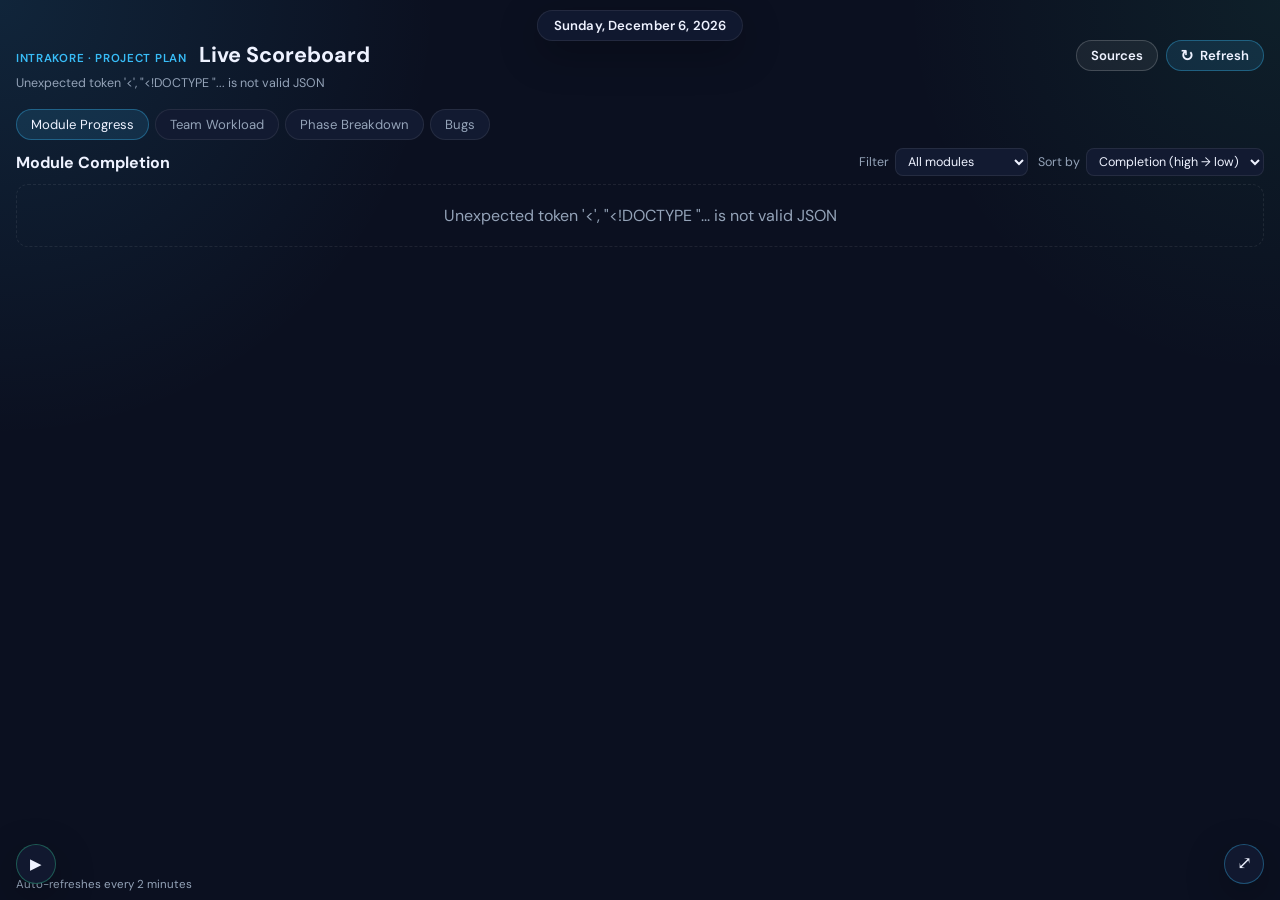
==== commit 489f7070: "Move Bugs into the Scorecard tab and slow auto-sync to 2 minutes. Bugs hero stats switch with the ta" ====
--- a/public/index.html
+++ b/public/index.html
@@ -38,6 +38,7 @@
       <button class="tab active" data-tab="modules">Module Progress</button>
       <button class="tab" data-tab="team">Team Workload</button>
       <button class="tab" data-tab="phases">Phase Breakdown</button>
+      <button class="tab" data-tab="bugs">Bugs</button>
     </nav>
 
     <nav class="tabs hidden" id="generic-tabs"></nav>
@@ -97,7 +98,7 @@
         </div>
       </section>
 
-      <section class="panel hidden" id="panel-bugs">
+      <section class="panel" id="panel-bugs">
         <div class="panel-header panel-header-row">
           <div>
             <h2>Bug Index</h2>
@@ -154,7 +155,7 @@
     </main>
 
     <footer>
-      <span id="updated-at">Auto-refreshes every 30 seconds</span>
+      <span id="updated-at">Auto-refreshes every 2 minutes</span>
     </footer>
   </div>
   </div>
@@ -225,6 +226,10 @@
           <input type="checkbox" id="slide-phases">
           <span>Phase Breakdown</span>
         </label>
+        <label class="slideshow-option">
+          <input type="checkbox" id="slide-bugs">
+          <span>Bugs</span>
+        </label>
       </fieldset>
       <div id="slideshow-generic-fields" class="hidden"></div>
       <label class="slideshow-duration">
@@ -295,16 +300,6 @@
       "https://docs.google.com/spreadsheets/d/1E7ucvpw7dOismcoBGWm3wqp_oIo_QBKG/edit?gid=1611749406#gid=1611749406";
     const SOURCES_KEY = "scoreboard-sources-config";
 
-    const DEFAULT_BUG_ANALYSIS_SOURCE = {
-      id: "bugindex",
-      name: "Bug analysis",
-      type: "google_sheet",
-      displayMode: "generic",
-      autoSync: true,
-      connection: { urlOrId: DEFAULT_BUGS_SHEET_URL, tab: "BugIndex" },
-      mapping: { template: "bug_index" },
-    };
-
     const DEFAULT_CONFIG = {
       version: 1,
       activeSourceId: "intrakore",
@@ -318,7 +313,6 @@
           connection: { urlOrId: DEFAULT_SHEET_ID, tab: "Scorecard" },
           mapping: { preset: "intrakore_scorecard" },
         },
-        structuredClone(DEFAULT_BUG_ANALYSIS_SOURCE),
       ],
     };
 
@@ -335,6 +329,7 @@
     let bugSeverityFilter = "all";
     let bugModuleFilter = "all";
     let bugSearch = "";
+    let scorecardTab = "modules";
     let displayMode = "scorecard";
     let editingSourceId = null;
     let previewState = null;
@@ -392,32 +387,12 @@
       return JSON.parse(new TextDecoder().decode(bytes));
     }
 
-    function isBugAnalysisSource(source) {
+    function isSeededBugAnalysisSource(source) {
       if (!source) return false;
-      const tab = (source.connection?.tab || "").toLowerCase().replace(/\s+/g, "");
-      const name = (source.name || "").toLowerCase();
       const url = String(source.connection?.urlOrId || "");
       return source.id === "bugindex"
-        || source.mapping?.template === "bug_index"
-        || tab === "bugindex"
-        || /bug\s*(index|analysis)|snag/.test(name)
-        || url.includes(DEFAULT_BUGS_SHEET_ID);
-    }
-
-    function syncBugAnalysisSource(source) {
-      const next = { ...source };
-      next.type = "google_sheet";
-      next.autoSync = true;
-      next.connection = {
-        ...(source.connection || {}),
-        urlOrId: DEFAULT_BUGS_SHEET_URL,
-        tab: "BugIndex",
-      };
-      next.mapping = { ...(source.mapping || {}), template: "bug_index" };
-      if (!next.name || /^bug\s*index$/i.test(next.name) || next.id === "bugindex") {
-        next.name = "Bug analysis";
-      }
-      return next;
+        || url.includes(DEFAULT_BUGS_SHEET_ID)
+        || (/bug\s*(index|analysis)/i.test(source.name || "") && (source.connection?.tab || "").toLowerCase() === "bugindex");
     }
 
     function normalizeConfig(raw) {
@@ -425,23 +400,20 @@
       let sources = Array.isArray(raw.sources) && raw.sources.length
         ? raw.sources.slice()
         : structuredClone(DEFAULT_CONFIG.sources);
-      let foundBug = false;
-      sources = sources.map((source) => {
-        if (!isBugAnalysisSource(source)) return source;
-        foundBug = true;
-        return syncBugAnalysisSource(source);
-      });
-      if (!foundBug) {
-        sources.push(structuredClone(DEFAULT_BUG_ANALYSIS_SOURCE));
-      }
+      // Bugs live on the Scorecard Bugs tab now — drop the old separate Bug analysis source
+      sources = sources.filter((source) => !isSeededBugAnalysisSource(source));
+      if (!sources.length) sources = structuredClone(DEFAULT_CONFIG.sources);
       sources = sources.map((source) => (
         source.autoSync == null && source.type !== "website"
           ? { ...source, autoSync: true }
           : source
       ));
-      const activeSourceId = sources.some((s) => s.id === raw.activeSourceId)
+      let activeSourceId = sources.some((s) => s.id === raw.activeSourceId)
         ? raw.activeSourceId
         : sources[0].id;
+      if (isSeededBugAnalysisSource(sources.find((s) => s.id === activeSourceId))) {
+        activeSourceId = sources[0].id;
+      }
       return { version: 1, activeSourceId, sources };
     }
 
@@ -519,7 +491,6 @@
       const isScorecard = mode === "scorecard";
       const isGeneric = mode === "generic";
       const isWebsite = mode === "website";
-      const isBugs = mode === "bugs";
       const enteringScorecard = isScorecard && scorecardTabs.classList.contains("hidden");
 
       scorecardTabs.classList.toggle("hidden", !isScorecard);
@@ -527,14 +498,11 @@
       document.getElementById("slideshow-slides-fields").classList.toggle("hidden", !isScorecard);
       document.getElementById("slideshow-generic-fields").classList.toggle("hidden", !isGeneric);
 
-      ["modules", "team", "phases"].forEach((name) => {
+      ["modules", "team", "phases", "bugs"].forEach((name) => {
         const panel = document.getElementById(`panel-${name}`);
         panel.classList.toggle("hidden", !isScorecard);
         if (!isScorecard) panel.classList.remove("active");
       });
-      const bugsPanel = document.getElementById("panel-bugs");
-      bugsPanel.classList.toggle("hidden", !isBugs);
-      bugsPanel.classList.toggle("active", isBugs);
       document.getElementById("panel-generic").classList.toggle("hidden", !isGeneric);
       if (!isGeneric) document.getElementById("panel-generic").classList.remove("active");
       document.getElementById("panel-website").classList.toggle("hidden", !isWebsite);
@@ -1078,14 +1046,7 @@
       });
     }
 
-    function renderHeroBugs(data, source) {
-      updateHeroTitle(source);
-      const sheetUrl = source.connection?.urlOrId || data.source_url || "";
-      const label = `${esc(source.name)} · BugIndex`;
-      const link = sheetUrl
-        ? `<a href="${esc(sheetUrl)}" target="_blank" rel="noopener">${label}</a>`
-        : label;
-      document.getElementById("source-file").innerHTML = link;
+    function renderHeroBugStats(data) {
       const { byStatus, openCritical, total } = bugStatusCounts(filteredBugs(data));
       document.getElementById("hero-stats").innerHTML = `
         <article class="stat-card">
@@ -1111,10 +1072,24 @@
       `;
     }
 
+    function updateBugsSourceLabel(data) {
+      const label = document.getElementById("bugs-source-label");
+      const sheetUrl = data?.source_url || DEFAULT_BUGS_SHEET_URL;
+      const file = data?.source_file || "Bug Index";
+      const sheet = data?.source_sheet || "BugIndex";
+      if (sheetUrl) {
+        label.innerHTML = `<a href="${esc(sheetUrl)}" target="_blank" rel="noopener">${esc(file)} · ${esc(sheet)}</a>`;
+      } else {
+        label.textContent = `${file} · ${sheet}`;
+      }
+    }
+
     function refreshBugsUi() {
       if (!bugsData) return;
-      renderHeroBugs(bugsData, activeSource());
       renderBugsCards(bugsData);
+      if (scorecardTab === "bugs" && displayMode === "scorecard") {
+        renderHeroBugStats(bugsData);
+      }
     }
 
     function renderBugs(data) {
@@ -1123,17 +1098,35 @@
           `<p class="empty-state">Loading bugs…</p>`;
         return;
       }
-      const label = document.getElementById("bugs-source-label");
-      const source = activeSource();
-      const sheetUrl = source.connection?.urlOrId || data.source_url || "";
-      if (sheetUrl) {
-        label.innerHTML = `<a href="${esc(sheetUrl)}" target="_blank" rel="noopener">${esc(data.source_file || source.name)} · ${esc(data.source_sheet || "BugIndex")}</a>`;
-      } else {
-        label.textContent = `${data.source_file || "Bug analysis"} · ${data.source_sheet || "BugIndex"}`;
-      }
+      updateBugsSourceLabel(data);
       fillBugFilterOptions(data);
-      renderHeroBugs(data, activeSource());
       renderBugsCards(data);
+      if (scorecardTab === "bugs" && displayMode === "scorecard") {
+        renderHeroBugStats(data);
+      }
+    }
+
+    async function loadBugsForScorecard(forceRefresh, gen, sourceId) {
+      try {
+        const response = await fetch(`/api/bugs${forceRefresh ? "?refresh=1" : ""}`);
+        const data = await response.json();
+        if (gen !== loadGeneration || activeSource().id !== sourceId) return;
+        if (!response.ok) throw new Error(data.error || "Failed to load bugs");
+        bugsData = data;
+        updateBugsSourceLabel(data);
+        fillBugFilterOptions(data);
+        if (scorecardTab === "bugs") {
+          renderBugsCards(data);
+          renderHeroBugStats(data);
+        }
+      } catch (err) {
+        if (gen !== loadGeneration || activeSource().id !== sourceId) return;
+        bugsData = null;
+        if (scorecardTab === "bugs") {
+          document.getElementById("bugs-card-grid").innerHTML =
+            `<p class="empty-state">${esc(err.message || "Failed to load bugs")}</p>`;
+        }
+      }
     }
 
     function openBugModal(bug) {
@@ -1417,15 +1410,27 @@
     }
 
     function switchTab(tabName) {
+      scorecardTab = tabName;
       document.querySelectorAll("#scorecard-tabs .tab").forEach((tab) => {
         tab.classList.toggle("active", tab.dataset.tab === tabName);
       });
-      ["modules", "team", "phases"].forEach((name) => {
+      ["modules", "team", "phases", "bugs"].forEach((name) => {
         const panel = document.getElementById(`panel-${name}`);
         panel.classList.toggle("active", name === tabName);
       });
       document.getElementById("panel-generic").classList.remove("active");
-      document.getElementById("panel-bugs").classList.remove("active");
+
+      if (tabName === "bugs") {
+        if (bugsData) {
+          renderBugs(bugsData);
+        } else {
+          document.getElementById("bugs-card-grid").innerHTML =
+            `<p class="empty-state">Loading bugs…</p>`;
+          document.getElementById("hero-stats").innerHTML = "";
+        }
+      } else if (scoreboardData) {
+        renderHeroScorecard(scoreboardData);
+      }
     }
 
     function showSourceError(message, source) {
@@ -1439,9 +1444,7 @@
       const src = source || activeSource();
       const mode = src.displayMode === "website"
         ? "website"
-        : (src.mapping?.template === "bug_index" || (src.connection?.tab || "").toLowerCase() === "bugindex")
-          ? "bugs"
-          : (src.displayMode === "scorecard" ? "scorecard" : "generic");
+        : (src.displayMode === "scorecard" ? "scorecard" : "generic");
       setDisplayMode(mode);
       if (mode === "generic") {
         document.getElementById("generic-tabs").innerHTML = "";
@@ -1451,9 +1454,6 @@
         document.getElementById("panel-generic").classList.add("active");
       } else if (mode === "scorecard") {
         document.getElementById("module-grid").innerHTML =
-          `<p class="empty-state">${esc(message || "Failed to load source")}</p>`;
-      } else if (mode === "bugs") {
-        document.getElementById("bugs-card-grid").innerHTML =
           `<p class="empty-state">${esc(message || "Failed to load source")}</p>`;
       }
     }
@@ -1534,7 +1534,7 @@
           : new Date().toLocaleTimeString();
         const cacheNote = data.from_cache ? " · cached" : " · live from source";
         document.getElementById("updated-at").textContent =
-          `${source.name} synced ${syncedAt}${cacheNote} · auto-refreshes every 30s`;
+          `${source.name} synced ${syncedAt}${cacheNote} · auto-refreshes every 2 min`;
 
         // Prefer server mode; only fall back to client displayMode when server omitted it
         const mode = data.mode || source.displayMode || "generic";
@@ -1542,9 +1542,12 @@
           setDisplayMode("scorecard");
           scoreboardData = data;
           genericData = null;
-          bugsData = null;
           activeGenericBoardId = null;
-          renderHeroScorecard(data);
+          if (scorecardTab === "bugs") {
+            if (bugsData) renderHeroBugStats(bugsData);
+          } else {
+            renderHeroScorecard(data);
+          }
           if (slideshow.running && slideshow.slides[slideshow.index]?.type === "modules") {
             renderModules(data, slideshow.slides[slideshow.index].filter);
           } else {
@@ -1552,15 +1555,17 @@
           }
           renderTeam(data);
           renderPhases(data);
+          loadBugsForScorecard(forceRefresh, gen, sourceId);
         } else if (mode === "bugs") {
-          setDisplayMode("bugs");
-          scoreboardData = null;
+          // Legacy bug-only sources: fold into scorecard Bugs tab
+          setDisplayMode("scorecard");
           genericData = null;
           activeGenericBoardId = null;
           bugsData = data;
           renderBugs(data);
+          switchTab("bugs");
           document.getElementById("updated-at").textContent =
-            `${source.name} synced ${syncedAt}${cacheNote} · auto-sync every 30s`;
+            `${source.name} synced ${syncedAt}${cacheNote} · auto-sync every 2 min`;
         } else {
           setDisplayMode("generic");
           scoreboardData = null;
@@ -2838,6 +2843,7 @@
         modulesFilter: document.getElementById("slide-modules-filter").value,
         team: document.getElementById("slide-team").checked,
         phases: document.getElementById("slide-phases").checked,
+        bugs: document.getElementById("slide-bugs").checked,
         minutes: Number(document.getElementById("slide-minutes").value) || 2,
         genericBoardIds: Array.from(document.querySelectorAll(".slide-generic-board:checked")).map(
           (el) => el.dataset.boardId
@@ -2857,15 +2863,13 @@
         document.getElementById("slide-modules-filter").value = saved.modulesFilter || "all";
         document.getElementById("slide-team").checked = !!saved.team;
         document.getElementById("slide-phases").checked = !!saved.phases;
+        document.getElementById("slide-bugs").checked = !!saved.bugs;
         document.getElementById("slide-minutes").value = saved.minutes ?? 2;
       } catch (_) { /* ignore */ }
       slideModulesFilterRow.classList.toggle("hidden", !document.getElementById("slide-modules").checked);
     }
 
     function buildSlideQueue(config) {
-      if (displayMode === "bugs" && bugsData) {
-        return [{ type: "bugs", label: "Bug Index", scroll: true }];
-      }
       if (displayMode === "generic" && genericData?.boards?.length) {
         const ids = config.genericBoardIds?.length
           ? config.genericBoardIds
@@ -2889,6 +2893,9 @@
       if (config.phases) {
         queue.push({ type: "phases", label: "Phase Breakdown", scroll: true });
       }
+      if (config.bugs) {
+        queue.push({ type: "bugs", label: "Bugs", scroll: true });
+      }
       return queue;
     }
 
@@ -2928,9 +2935,6 @@
         activeGenericBoardId = slide.boardId;
         if (genericData) renderGeneric(genericData);
         document.getElementById("panel-generic").classList.add("active");
-      } else if (slide.type === "bugs") {
-        document.getElementById("panel-bugs").classList.add("active");
-        if (bugsData) renderBugs(bugsData);
       } else {
         switchTab(slide.type);
         if (slide.type === "modules" && scoreboardData) {
@@ -3050,7 +3054,7 @@
       if (source.autoSync === false) return;
       // Quiet background sync for Scorecard + Bug analysis (and other sheet sources)
       loadActiveSource(true);
-    }, 30000);
+    }, 120000);
   </script>
 </body>
 </html>
